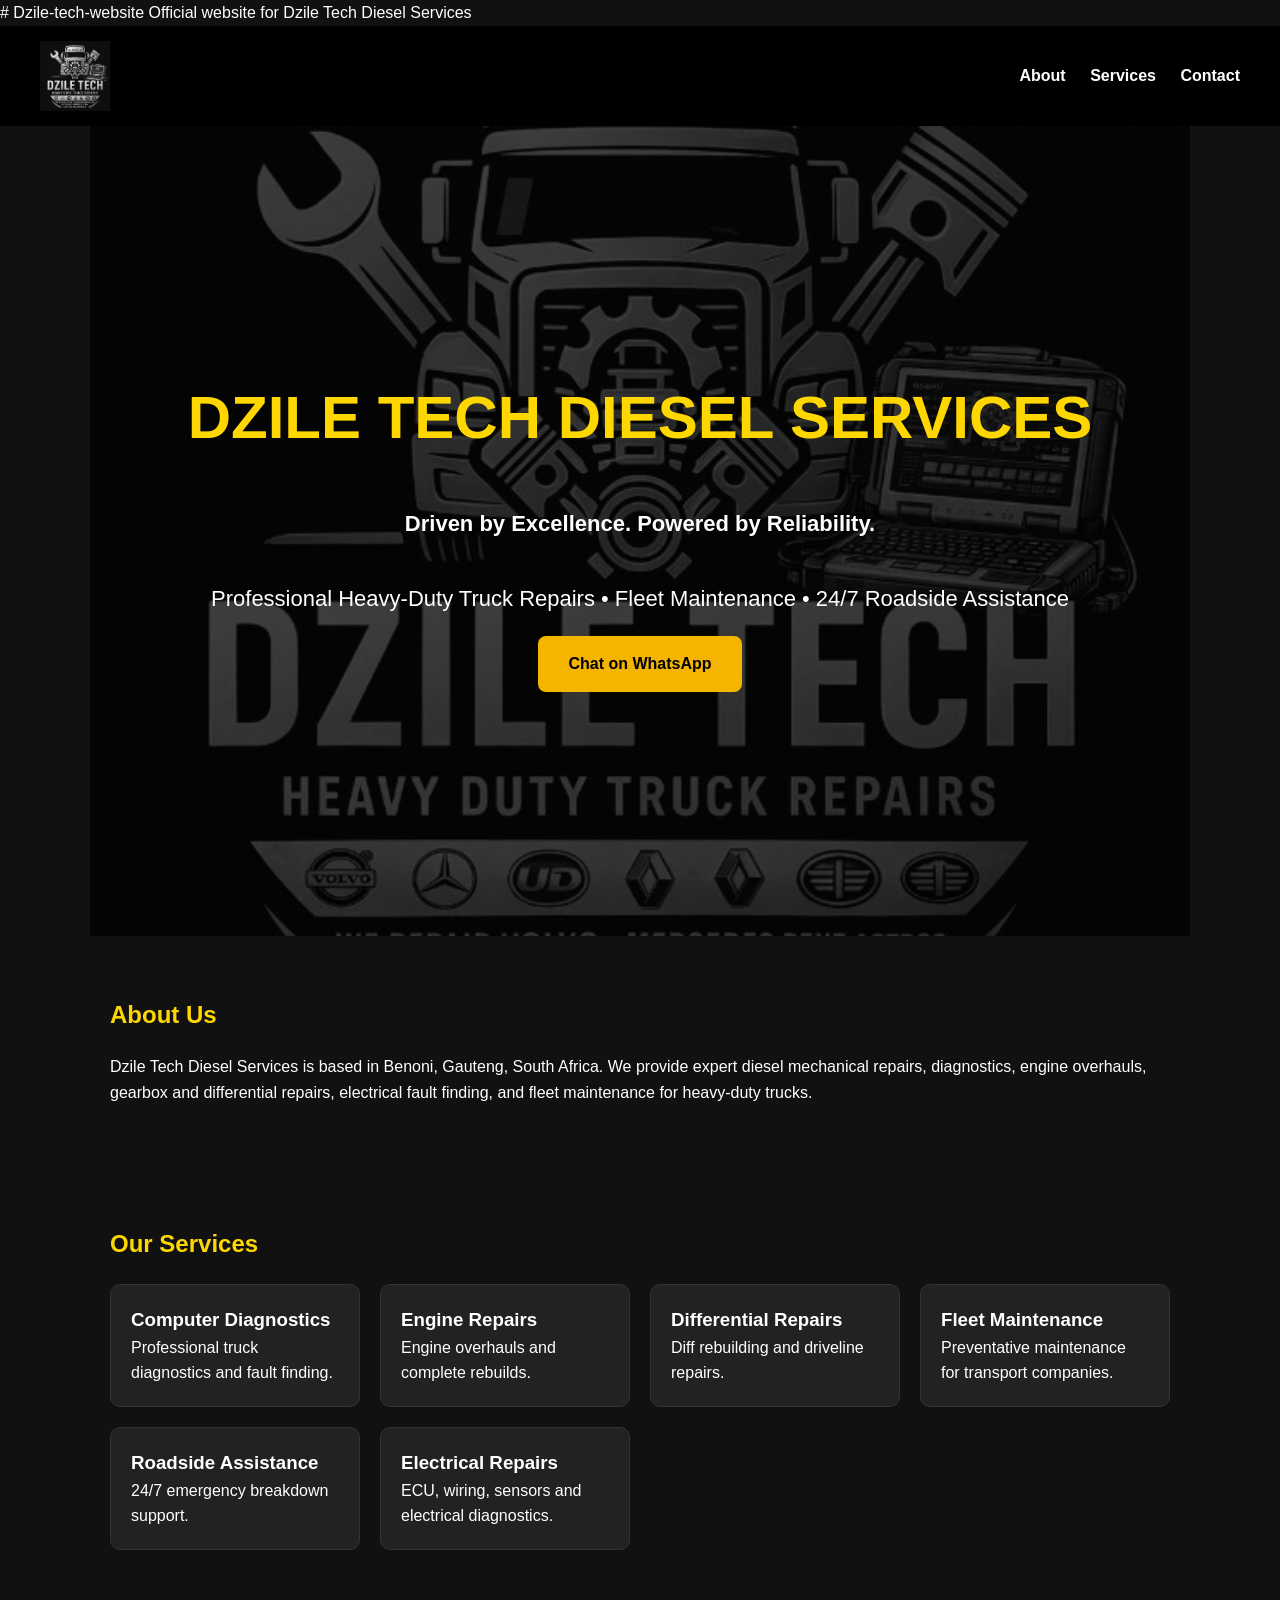
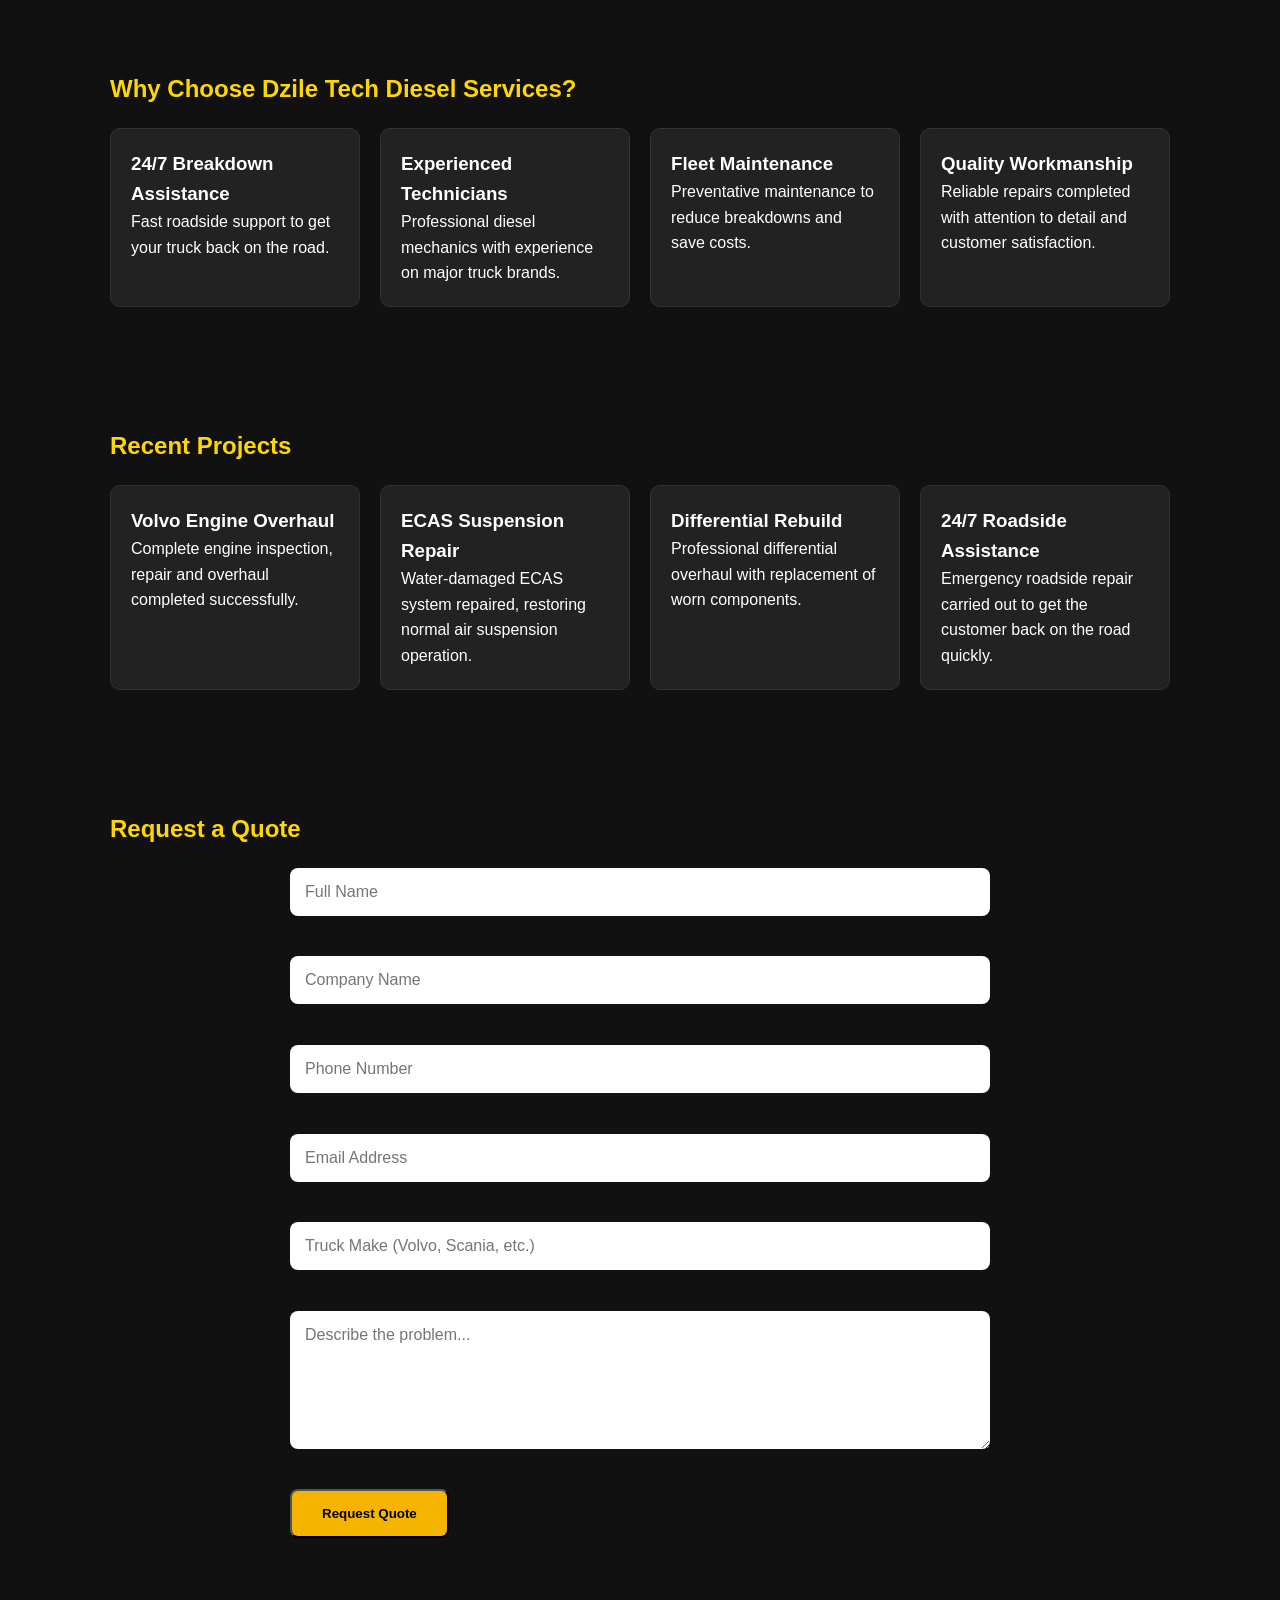
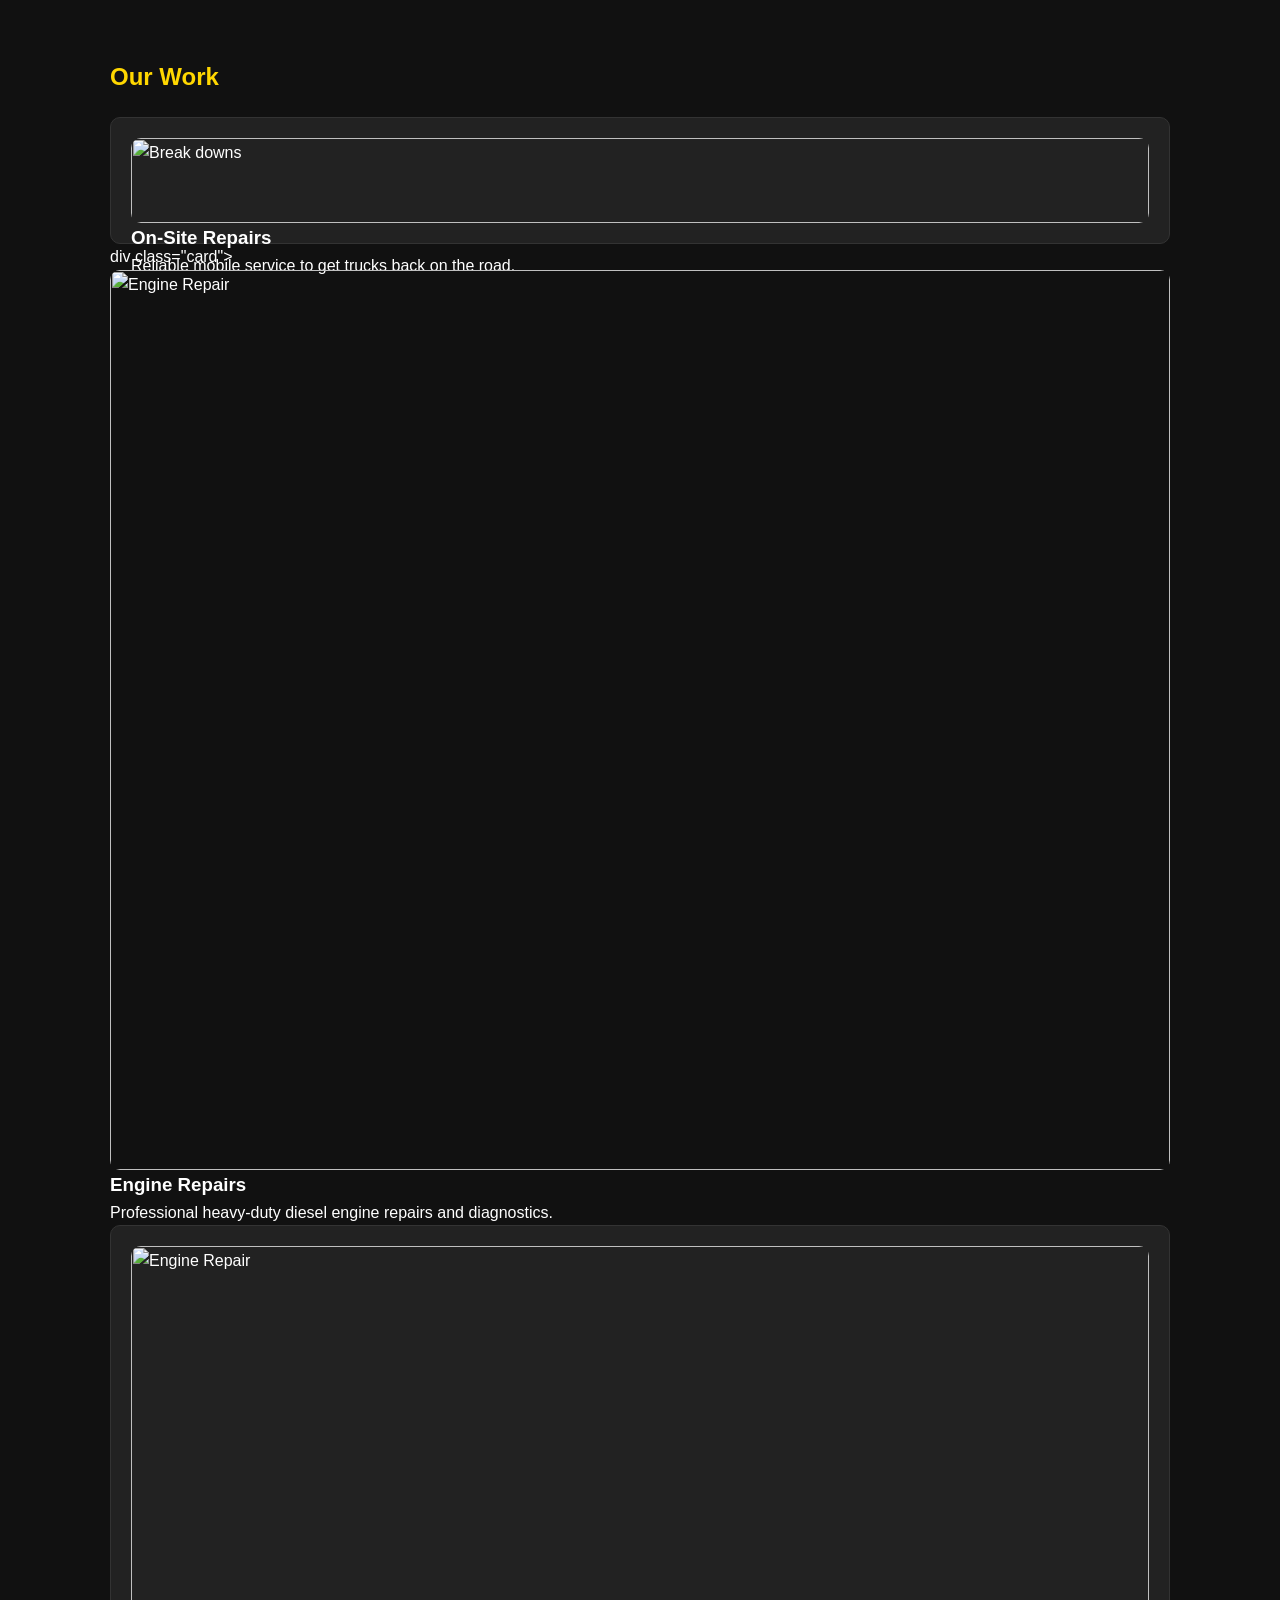
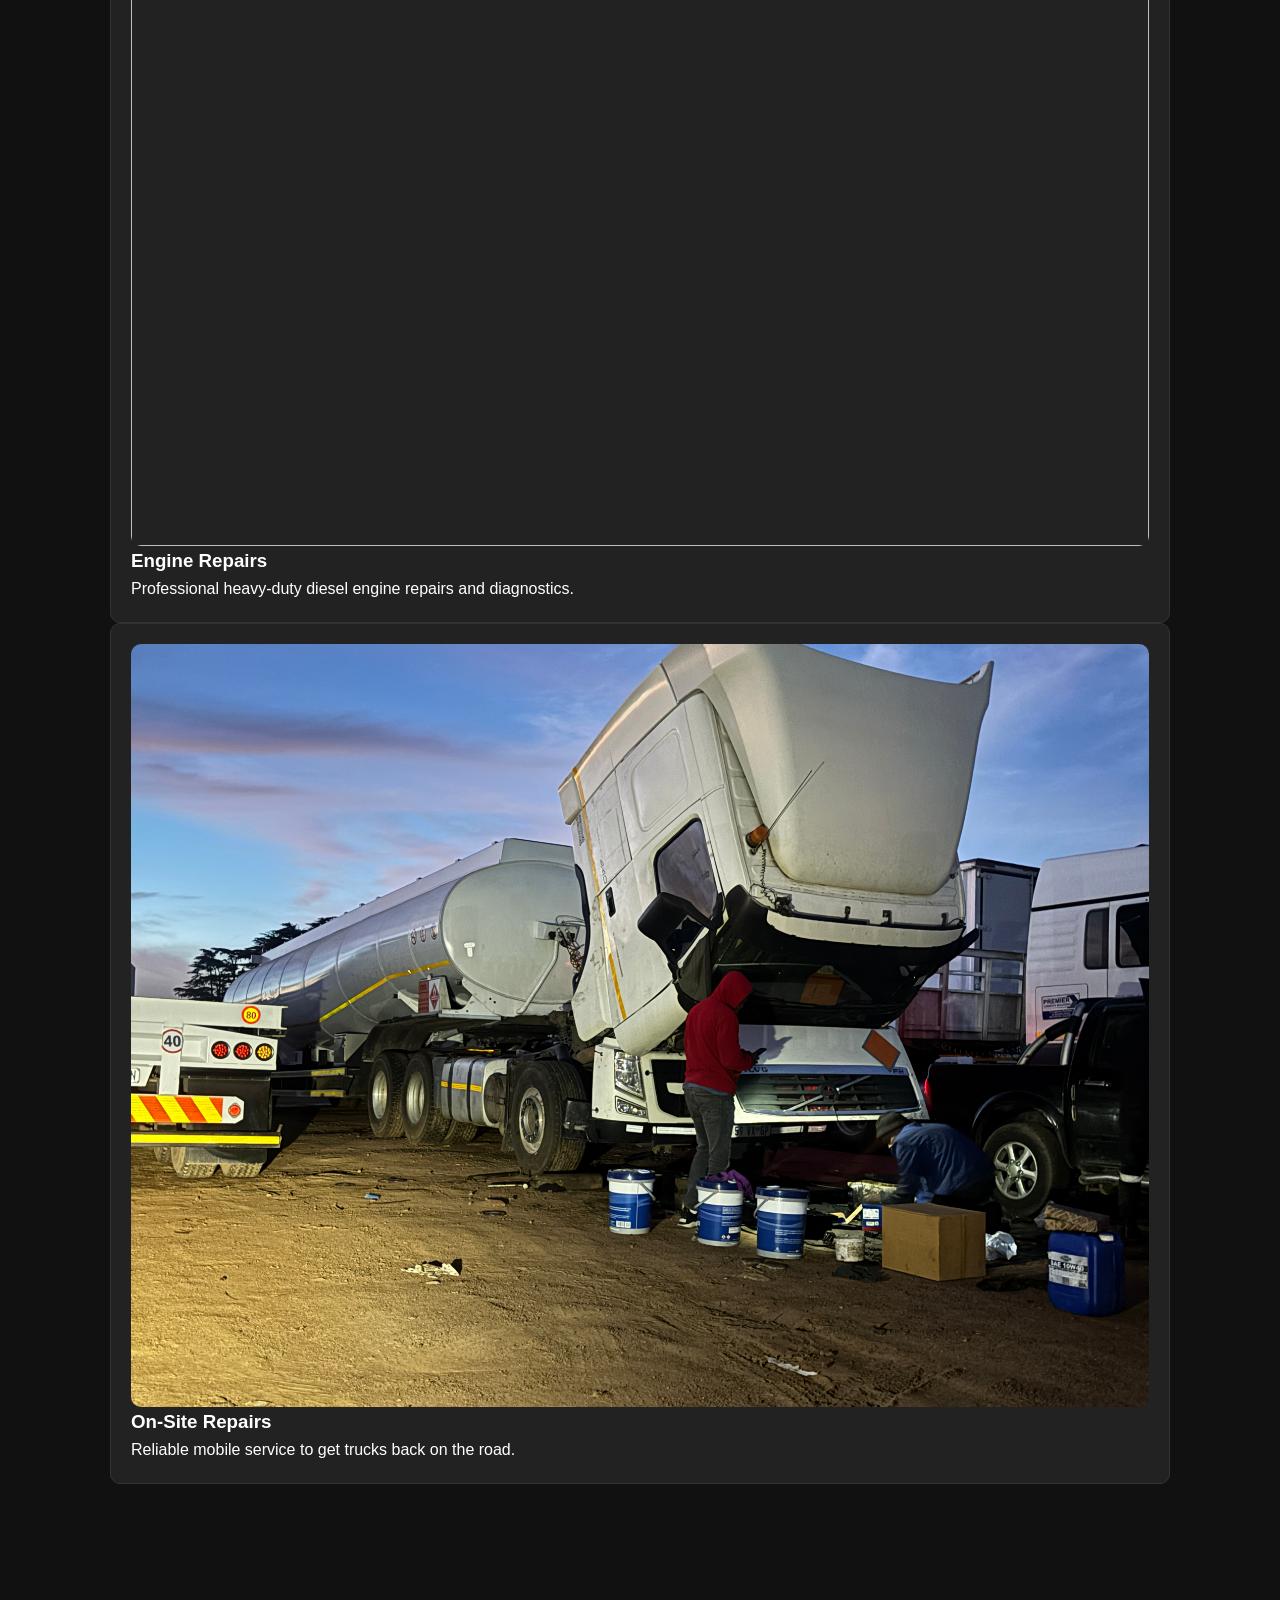
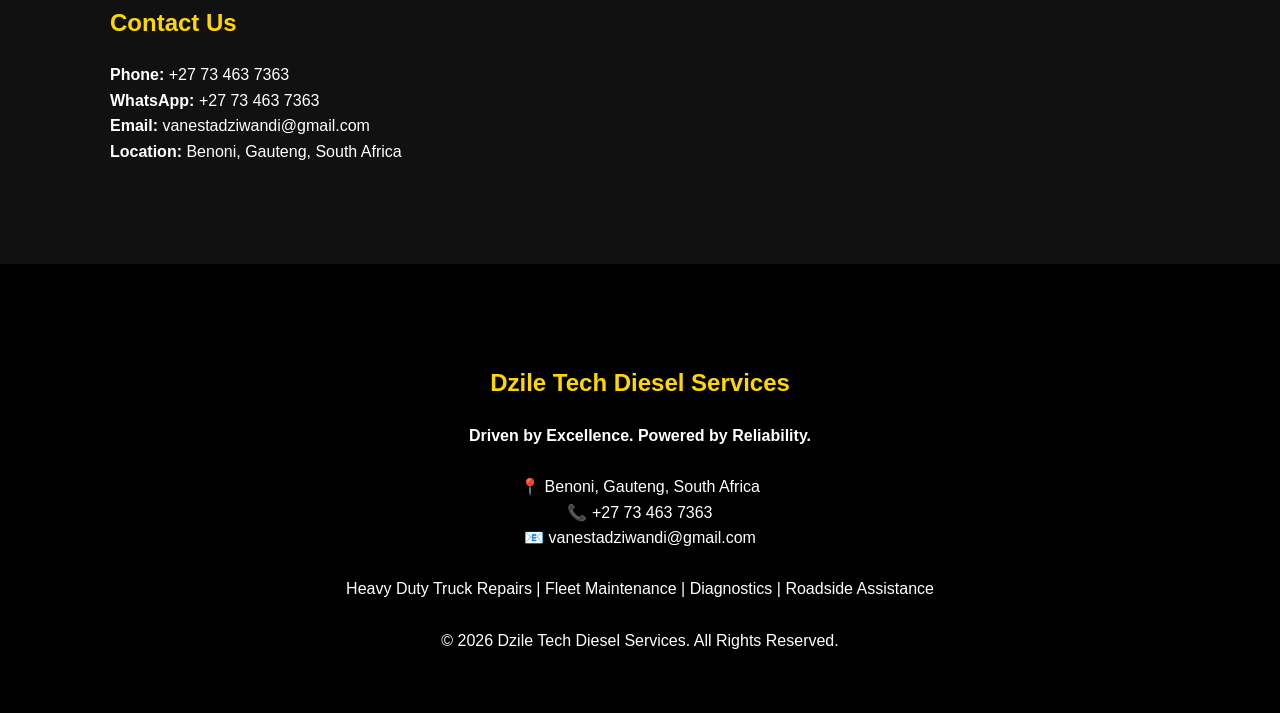
==== index.html @ 7befcd0b "Update index.html" ====
# Dzile-tech-website
Official website for Dzile Tech Diesel Services 
<!DOCTYPE html>
<html lang="en">
<head>
<meta charset="UTF-8">
<meta name="viewport" content="width=device-width, initial-scale=1.0">
<link rel="stylesheet" href="style.css">

<link href="https://fonts.googleapis.com/css2?family=Poppins:wght@300;400;600;700&display=swap" rel="stylesheet">
 <body>

<header>
    <img src="IMG_1593.jpeg" alt="Dzile Tech Logo" class="logo">

    <nav>
        <a href="#about">About</a>
        <a href="#services">Services</a>
        <a href="#contact">Contact</a>
    </nav>
</header>

<section class="hero">
    <h1>DZILE TECH DIESEL SERVICES</h1>

    <p><strong>Driven by Excellence. Powered by Reliability.</strong></p>

    <p>Professional Heavy-Duty Truck Repairs • Fleet Maintenance • 24/7 Roadside Assistance</p>

    <a class="btn" href="https://wa.me/27734637363">
        Chat on WhatsApp
    </a>
</section>

<section id="about">
    <h2>About Us</h2>

    <p>
        Dzile Tech Diesel Services is based in Benoni, Gauteng, South Africa.
        We provide expert diesel mechanical repairs, diagnostics, engine overhauls,
        gearbox and differential repairs, electrical fault finding, and fleet
        maintenance for heavy-duty trucks.
    </p>
</section>

<section id="services">
    <h2>Our Services</h2>

    <div class="services">

        <div class="card">
            <h3>Computer Diagnostics</h3>
            <p>Professional truck diagnostics and fault finding.</p>
        </div>

        <div class="card">
            <h3>Engine Repairs</h3>
            <p>Engine overhauls and complete rebuilds.</p>
        </div>

        <div class="card">
            <h3>Differential Repairs</h3>
            <p>Diff rebuilding and driveline repairs.</p>
        </div>

        <div class="card">
            <h3>Fleet Maintenance</h3>
            <p>Preventative maintenance for transport companies.</p>
        </div>

        <div class="card">
            <h3>Roadside Assistance</h3>
            <p>24/7 emergency breakdown support.</p>
        </div>

        <div class="card">
            <h3>Electrical Repairs</h3>
            <p>ECU, wiring, sensors and electrical diagnostics.</p>
        </div>

    </div>
</section>

<section id="why-us">

<h2>Why Choose Dzile Tech Diesel Services?</h2>

<div class="services">

<div class="card">
<h3>24/7 Breakdown Assistance</h3>
<p>Fast roadside support to get your truck back on the road.</p>
</div>

<div class="card">
<h3>Experienced Technicians</h3>
<p>Professional diesel mechanics with experience on major truck brands.</p>
</div>

<div class="card">
<h3>Fleet Maintenance</h3>
<p>Preventative maintenance to reduce breakdowns and save costs.</p>
</div>

<div class="card">
<h3>Quality Workmanship</h3>
<p>Reliable repairs completed with attention to detail and customer satisfaction.</p>
</div>
</section><section id="projects">

<h2>Recent Projects</h2>

<div class="services">

<div class="card">
<h3>Volvo Engine Overhaul</h3>
<p>Complete engine inspection, repair and overhaul completed successfully.</p>
</div>

<div class="card">
<h3>ECAS Suspension Repair</h3>
<p>Water-damaged ECAS system repaired, restoring normal air suspension operation.</p>
</div>

<div class="card">
<h3>Differential Rebuild</h3>
<p>Professional differential overhaul with replacement of worn components.</p>
</div>

<div class="card">
<h3>24/7 Roadside Assistance</h3>
<p>Emergency roadside repair carried out to get the customer back on the road quickly.</p>
</div>

</div>

</section><section id="quote">

<h2>Request a Quote</h2>

<form>

<input type="text" placeholder="Full Name" required><br><br>

<input type="text" placeholder="Company Name"><br><br>

<input type="tel" placeholder="Phone Number" required><br><br>

<input type="email" placeholder="Email Address"><br><br>

<input type="text" placeholder="Truck Make (Volvo, Scania, etc.)"><br><br>

<textarea placeholder="Describe the problem..." rows="6"></textarea><br><br>

<button class="btn">Request Quote</button>

</form>

</section><section id="gallery">

<h2>Our Work</h2>

<div class="services">

<title>Browser title</title>

<div class="card">
<img src="IMG_5386.jpeg" alt="Break downs" style="width:100%; border-radius:10px;">
<h3>On-Site Repairs</h3>
<p>Reliable mobile service to get trucks back on the road.</p>
</div>
<title>Browser title</title>
</div>
div class="card">
<img src="IMG_3848.jpeg" alt="Engine Repair" style="width:100%; border-radius:10px;">
<h3>Engine Repairs</h3>
<p>Professional heavy-duty diesel engine repairs and diagnostics.</p>
</div>

<div class="card">
<img src="IMG_3845.jpeg" alt="Engine Repair" style="width:100%; border-radius:10px;">
<h3>Engine Repairs</h3>
<p>Professional heavy-duty diesel engine repairs and diagnostics.</p>
</div>

<div class="card">
<img src="IMG_4958.jpeg" alt="Truck Service" style="width:100%; border-radius:10px;">
<h3>On-Site Repairs</h3>
<p>Reliable mobile service to get trucks back on the road.</p>
</div>

</div>

</section>
</section>
<section id="contact"> 
    <h2>Contact Us</h2>

    <p><strong>Phone:</strong> +27 73 463 7363</p>
    <p><strong>WhatsApp:</strong> +27 73 463 7363</p>
    <p><strong>Email:</strong> vanestadziwandi@gmail.com</p>
    <p><strong>Location:</strong> Benoni, Gauteng, South Africa</p>
</section>

<footer>
    <footer>

<h2>Dzile Tech Diesel Services</h2>

<p><strong>Driven by Excellence. Powered by Reliability.</strong></p>

<br>

<p>📍 Benoni, Gauteng, South Africa</p>

<p>📞 +27 73 463 7363</p>

<p>📧 vanestadziwandi@gmail.com</p>

<br>

<p>Heavy Duty Truck Repairs | Fleet Maintenance | Diagnostics | Roadside Assistance</p>

<br>

<p>&copy; 2026 Dzile Tech Diesel Services. All Rights Reserved.</p>

</footer>
</footer>
---- style.css ----
*{
    margin:0;
    padding:0;
    box-sizing:border-box;
    font-family:Arial, sans-serif;
}

body{
    background:#111;
    color:#fff;
    line-height:1.6;
}

header{
    background:#000;
    padding:15px 40px;
    display:flex;
    justify-content:space-between;
    align-items:center;
    position:sticky;
    top:0;
}

.logo{
    height:70px;
}

nav a{
    color:#fff;
    text-decoration:none;
    margin-left:20px;
    font-weight:bold;
}

.hero{
    background:
        linear-gradient(rgba(0,0,0,.75), rgba(0,0,0,.75)),
        url(IMG_1593.jpeg);
    background-size:cover;
    background-position:center;
    min-height:90vh;

    display:flex;
    flex-direction:column;
    justify-content:center;
    align-items:center;
    text-align:center;

    padding:40px;
}

.hero h1{
    font-size:60px;
    color:#FFD700;
    margin-bottom:20px;
}

.hero p{
    font-size:22px;
    margin:20px 0;
}

.btn{
    display:inline-block;
    background:#f4b400;
    color:#000;
    padding:15px 30px;
    border-radius:8px;
    text-decoration:none;
    font-weight:bold;
}

section{
    padding:60px 20px;
    max-width:1100px;
    margin:auto;
}

.services{
    display:grid;
    grid-template-columns:repeat(auto-fit,minmax(250px,1fr));
    gap:20px;
}

.card{
    background:#222;
    padding:20px;
    border-radius:10px;
}

footer{
    background:#000;
    text-align:center;
    padding:30px;
    margin-top:40px;
}
form{
max-width:700px;
margin:auto;
}

input, textarea{
width:100%;
padding:15px;
margin-bottom:15px;
border-radius:8px;
border:none;
font-size:16px;
}

textarea{
resize:vertical;
}
h2{
    color:#FFD700;
    margin-bottom:20px;
}

.card{
    transition:0.3s;
    border:1px solid #333;
}

.card:hover{
    transform:translateY(-8px);
    border-color:#FFD700;
    box-shadow:0 0 20px rgba(255,215,0,.3);
}

.btn:hover{
    background:#FFD700;
    transform:scale(1.05);
}

html{
    scroll-behavior:smooth;
}
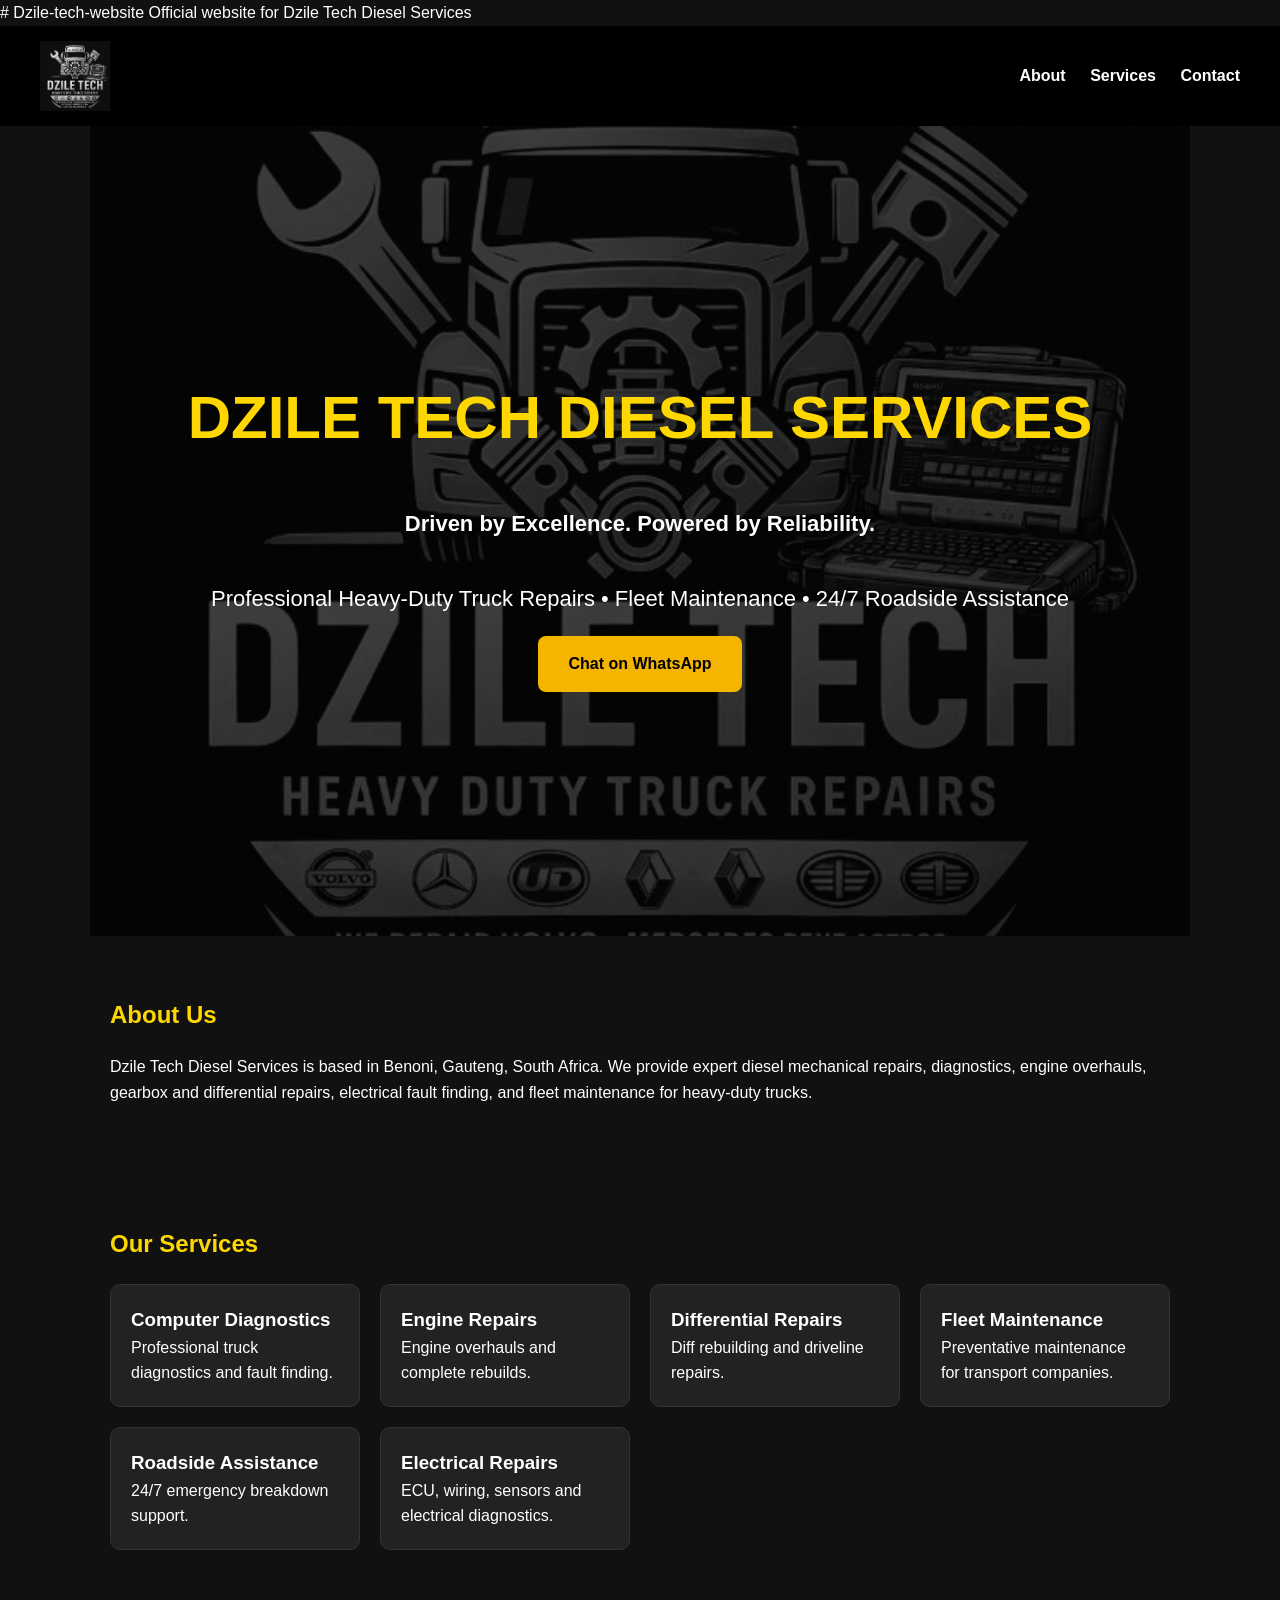
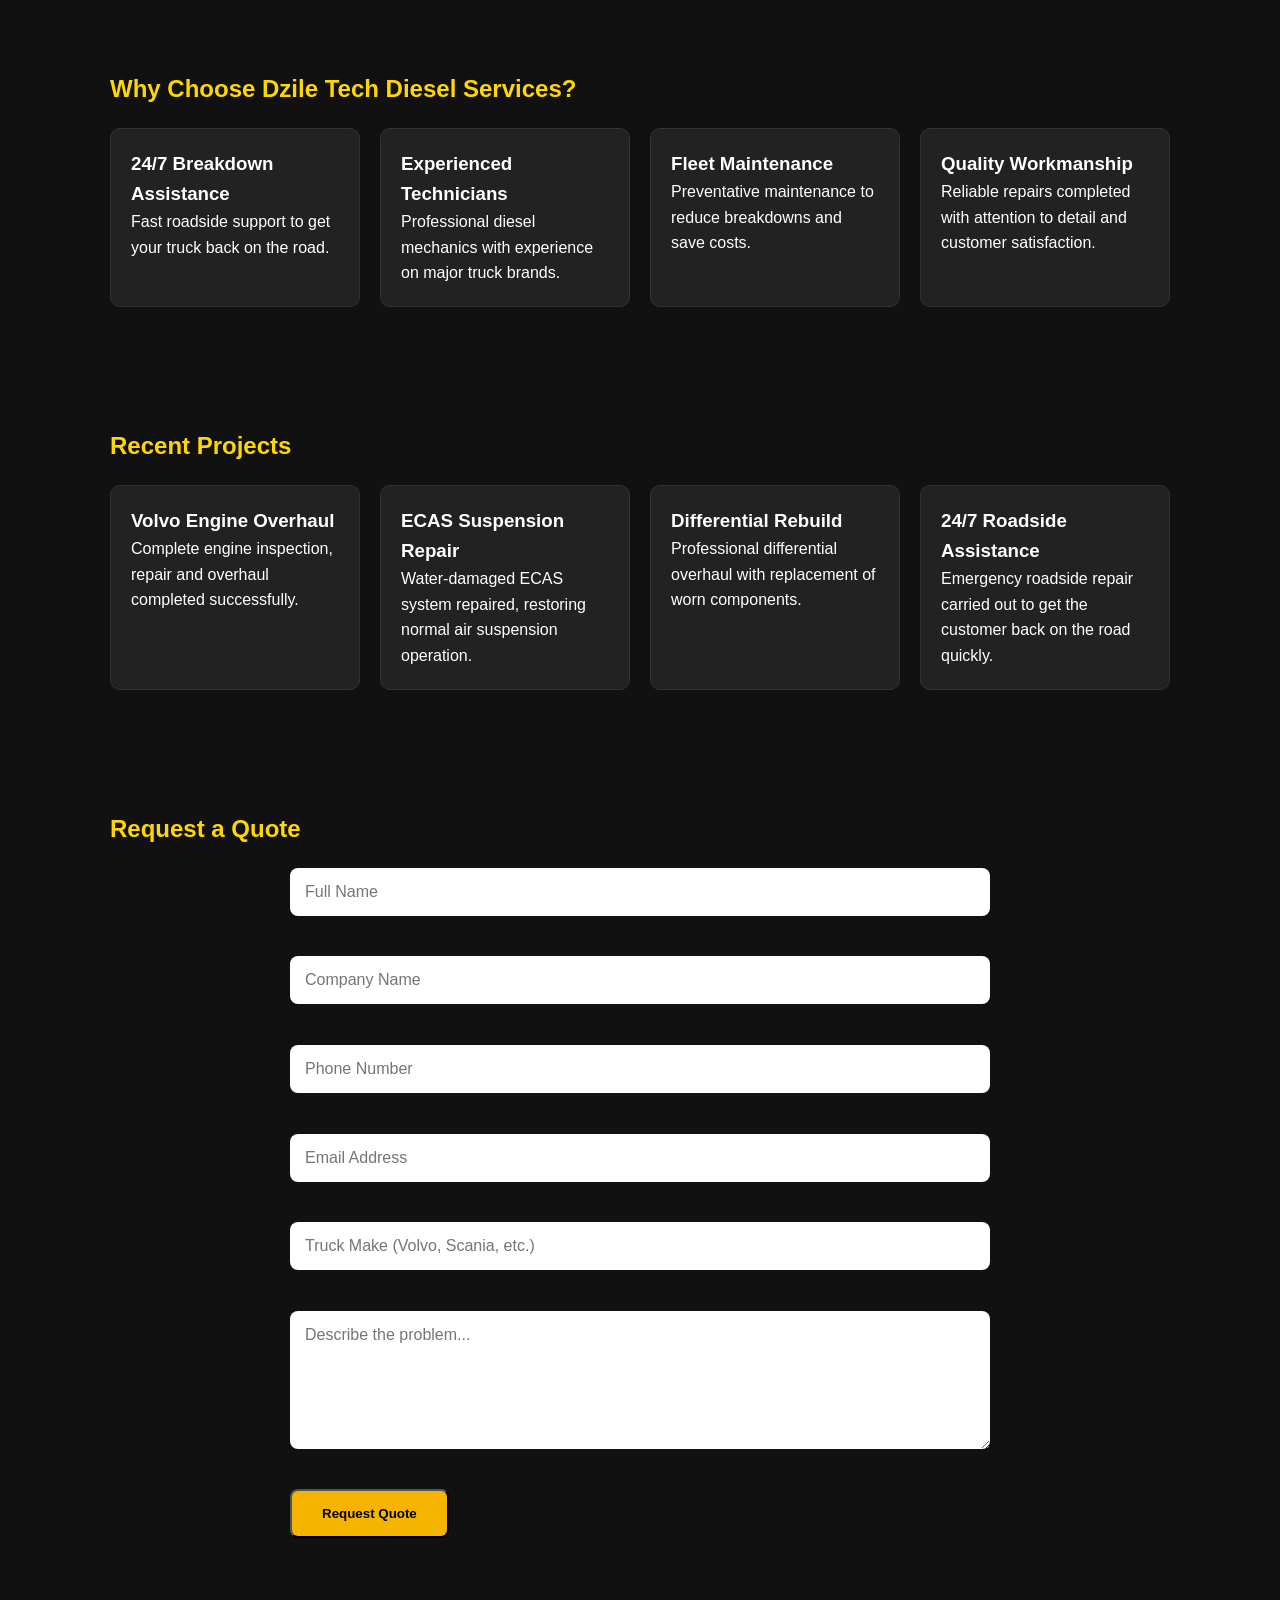
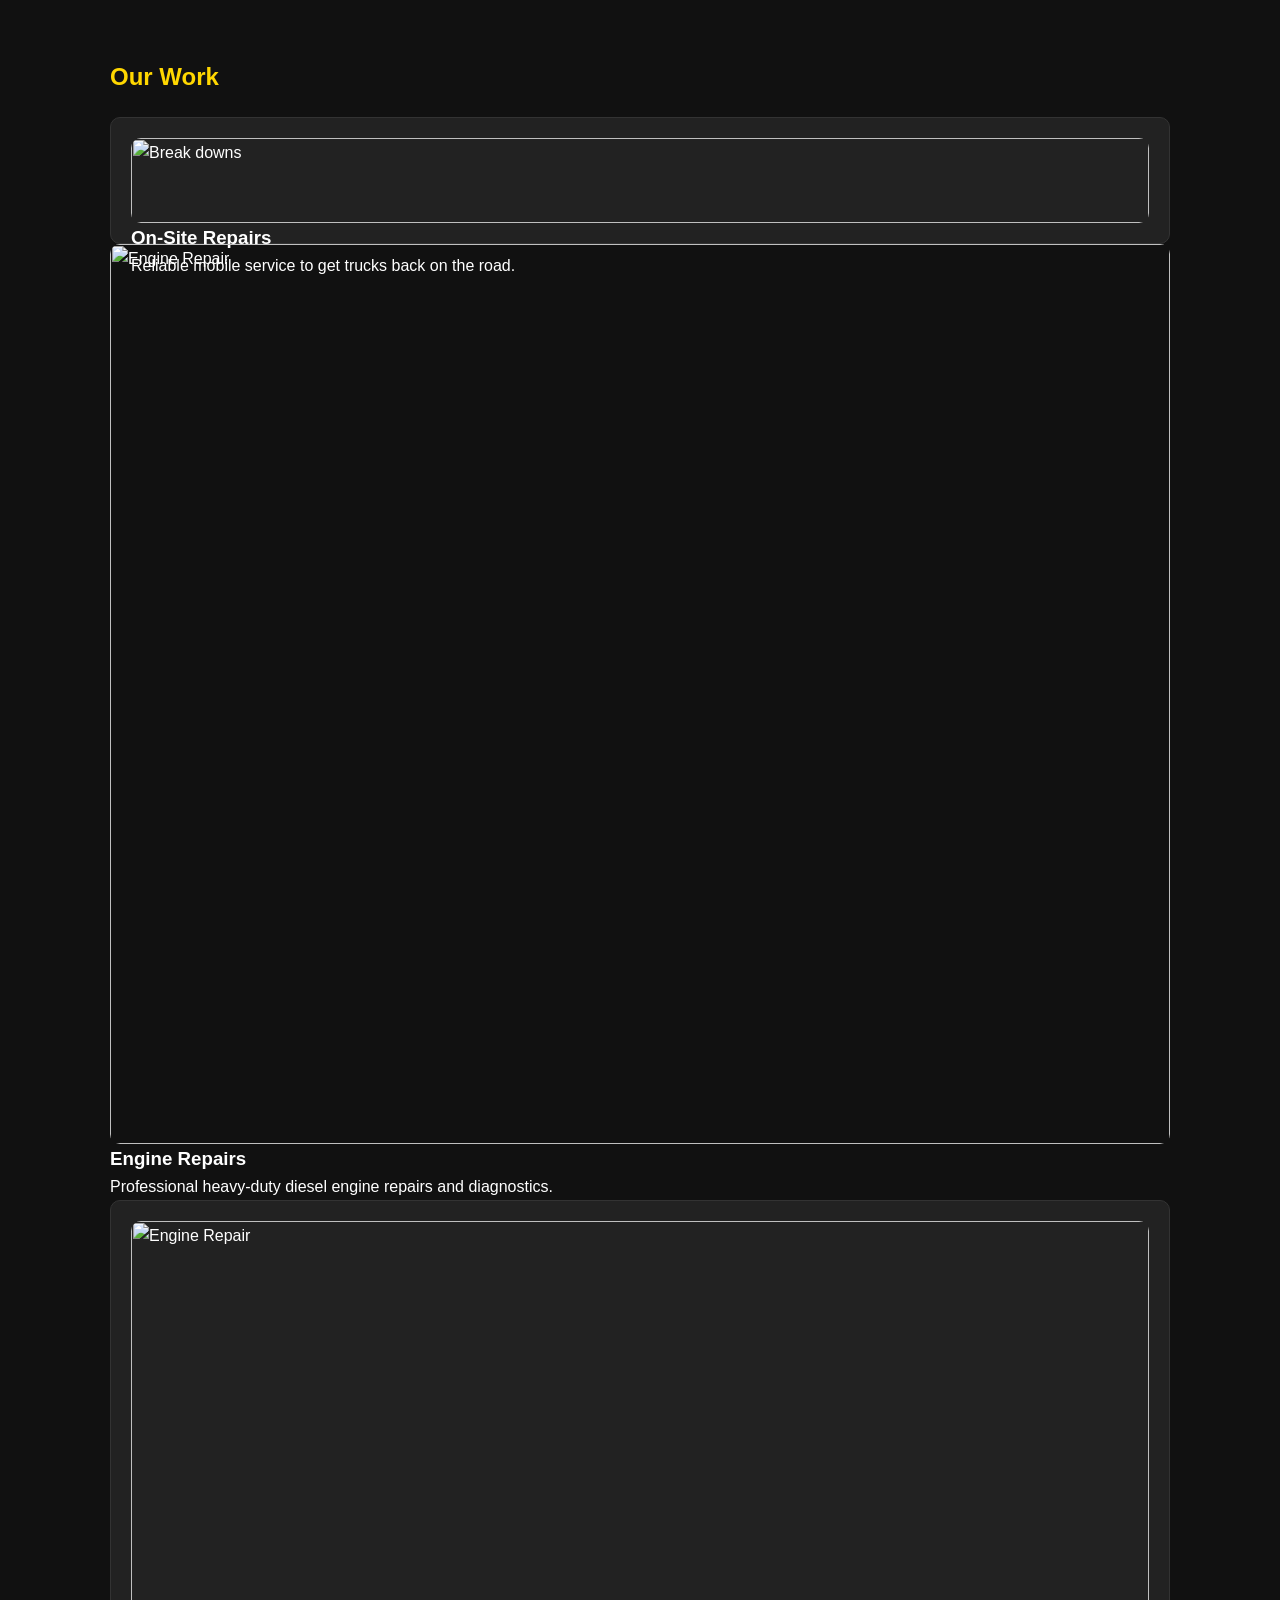
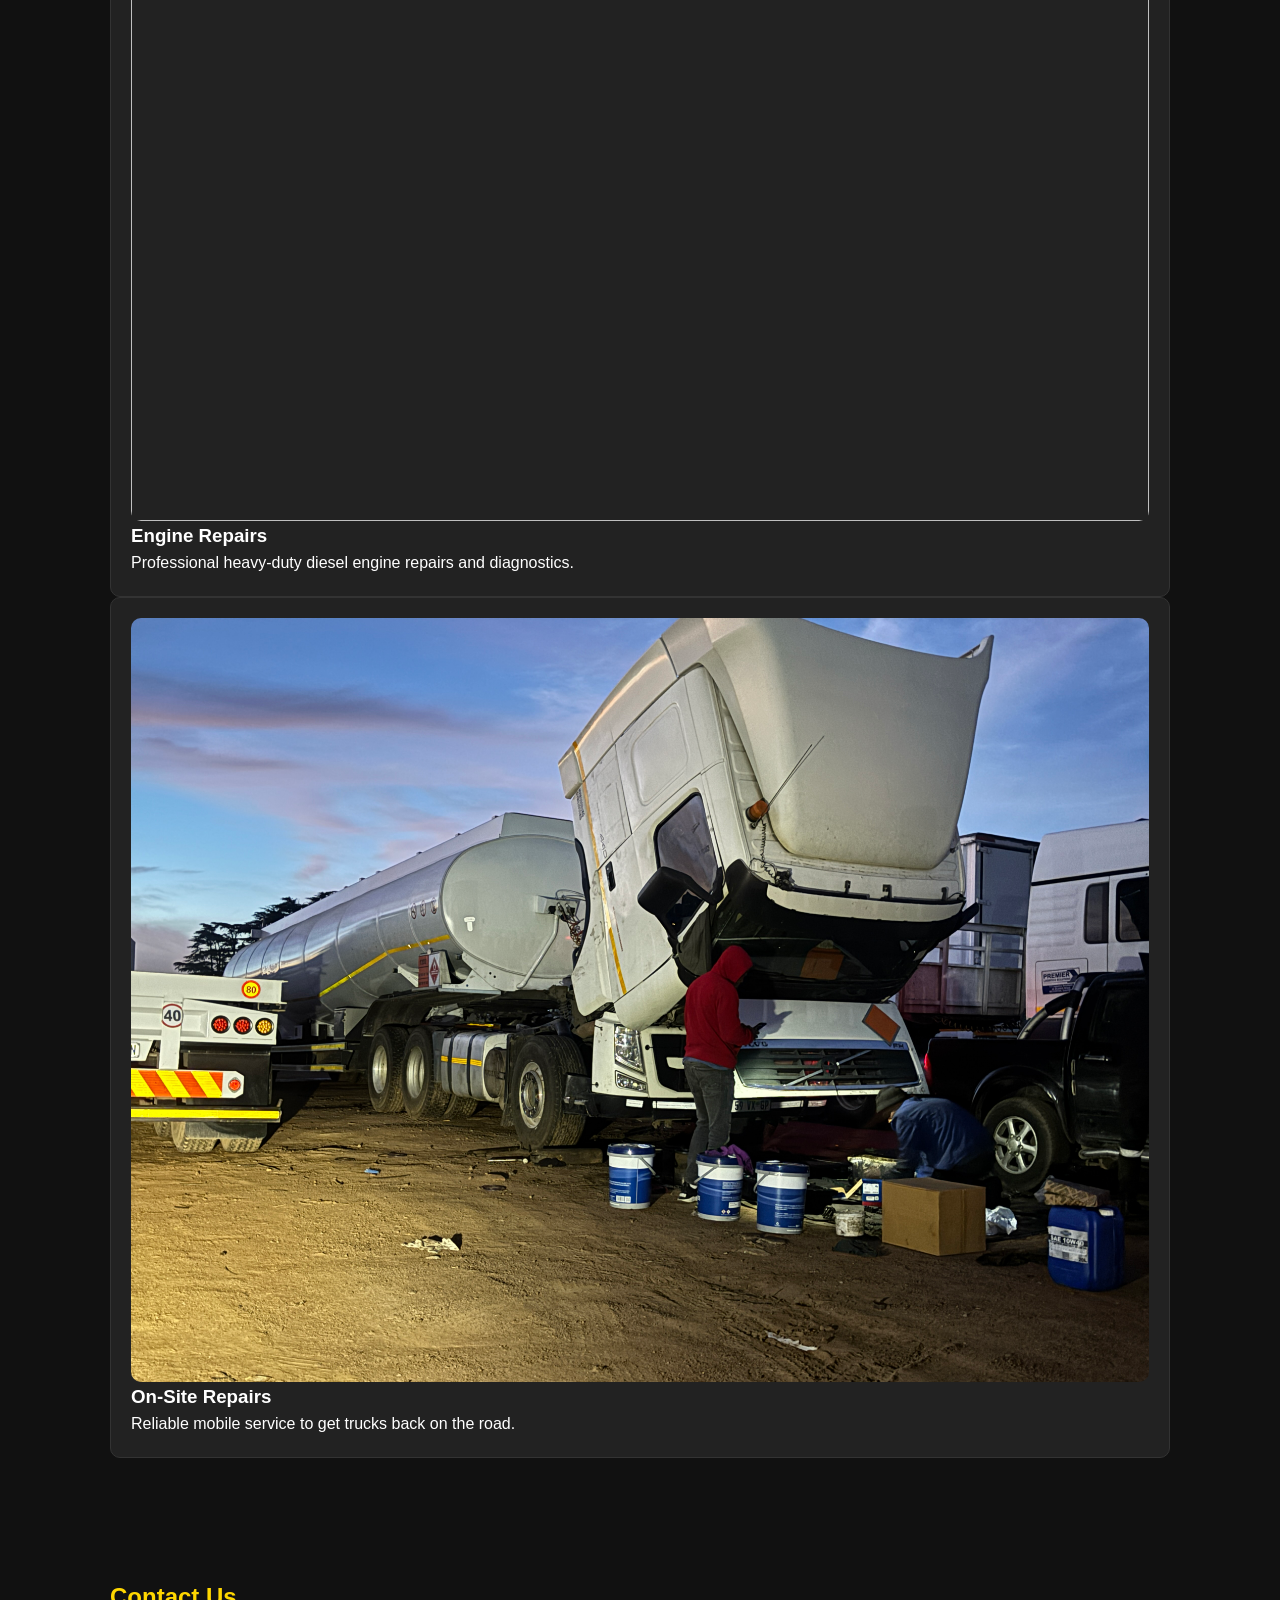
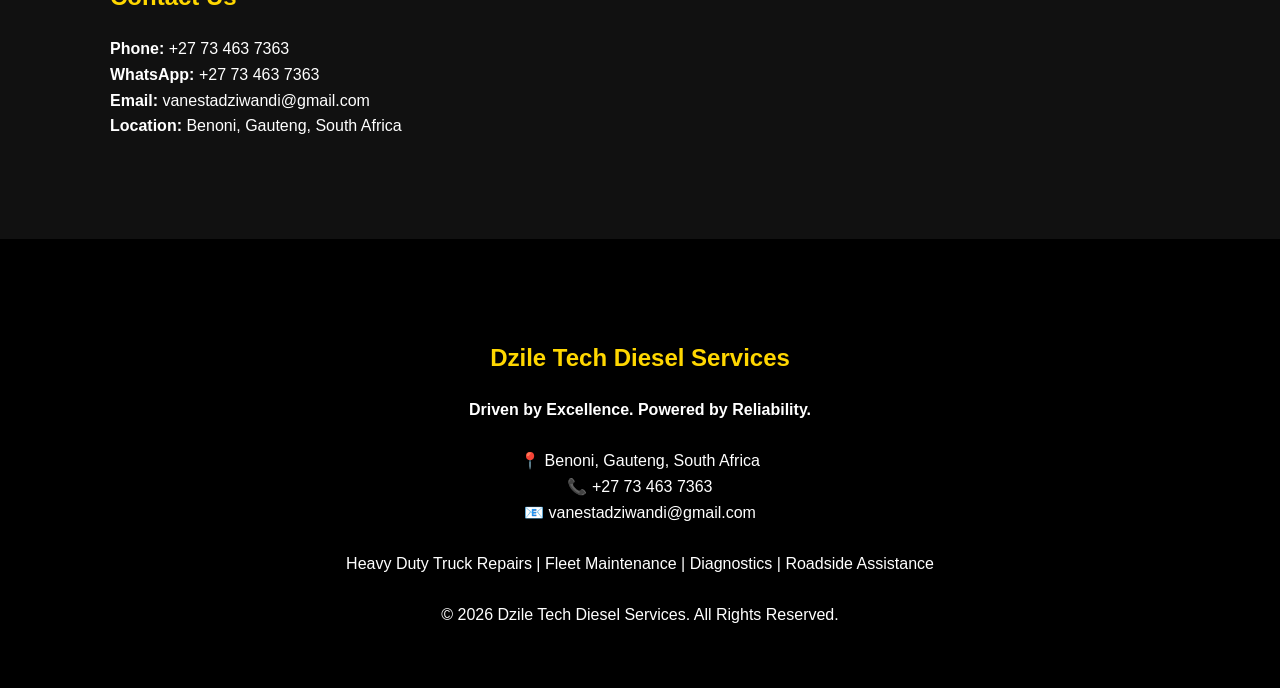
==== commit 951b612c: "Update index.html" ====
--- a/index.html
+++ b/index.html
@@ -171,7 +171,6 @@
 </div>
 <title>Browser title</title>
 </div>
-div class="card">
 <img src="IMG_3848.jpeg" alt="Engine Repair" style="width:100%; border-radius:10px;">
 <h3>Engine Repairs</h3>
 <p>Professional heavy-duty diesel engine repairs and diagnostics.</p>
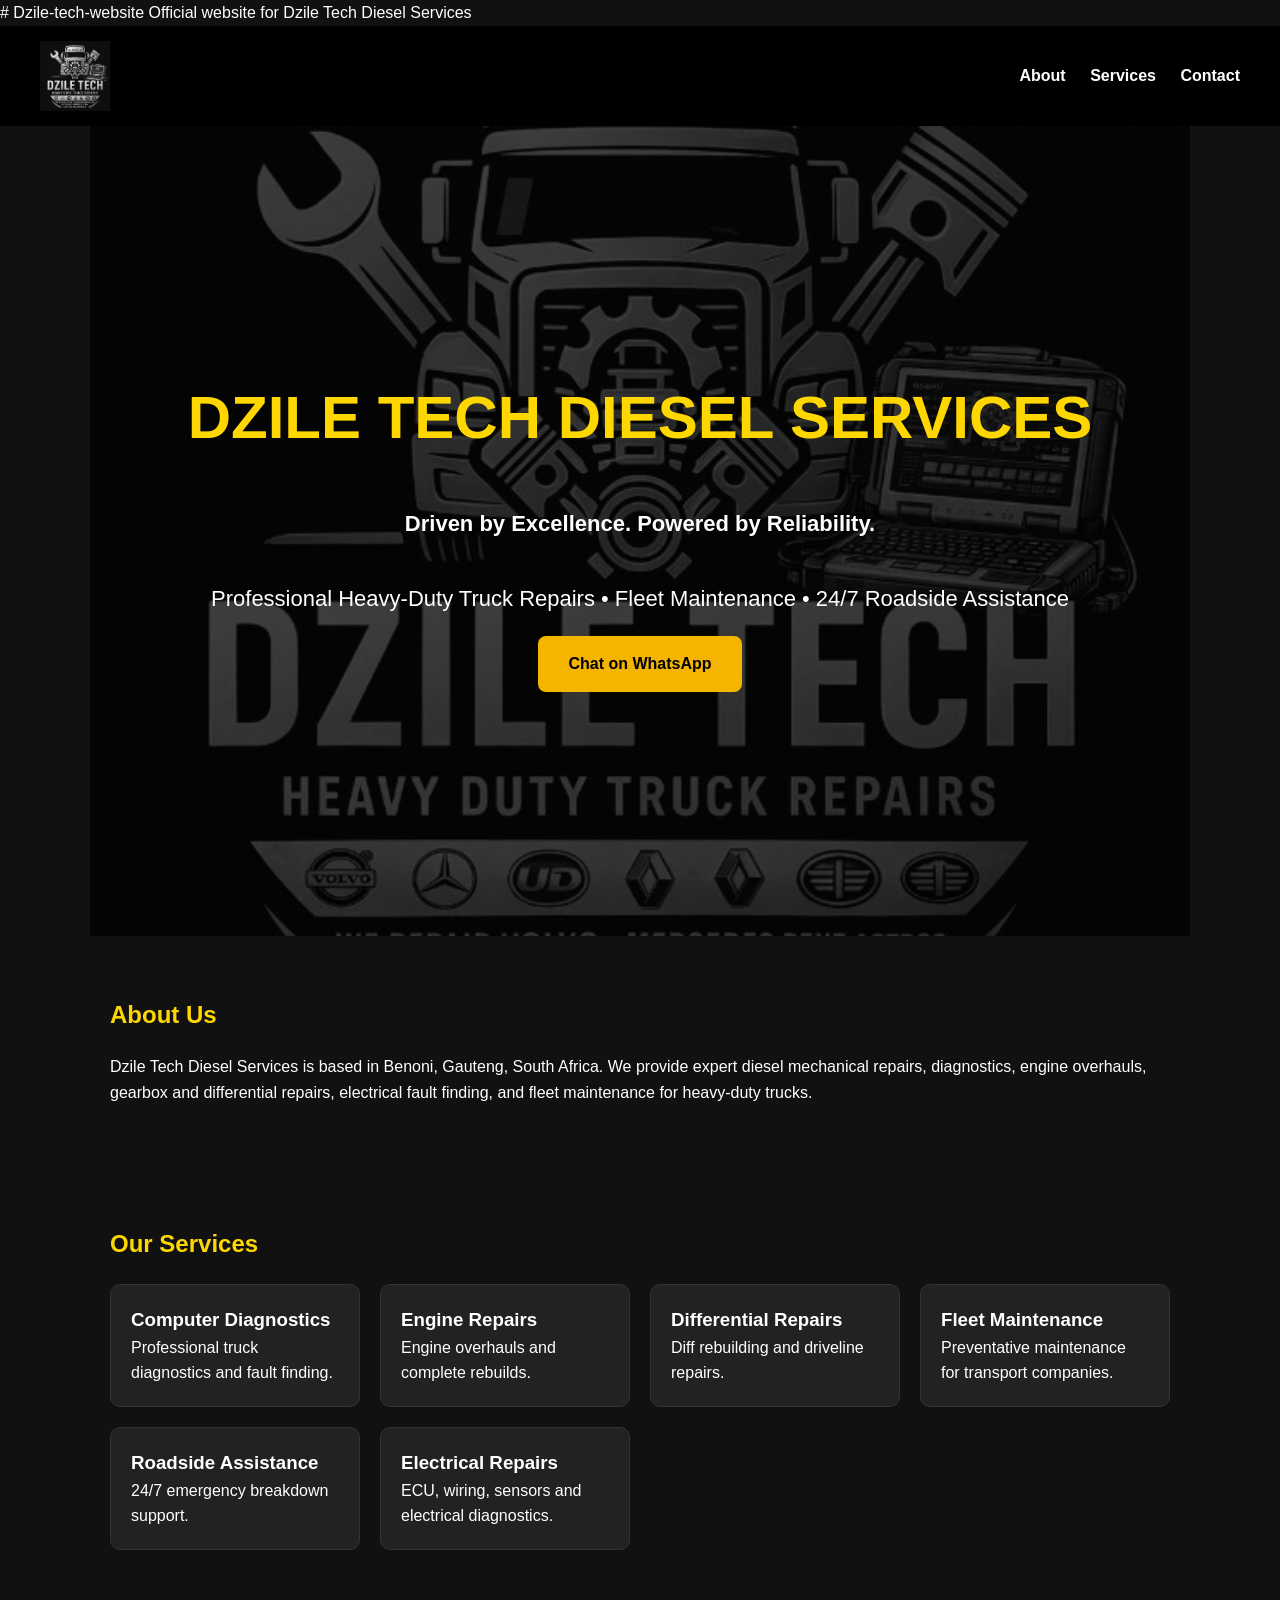
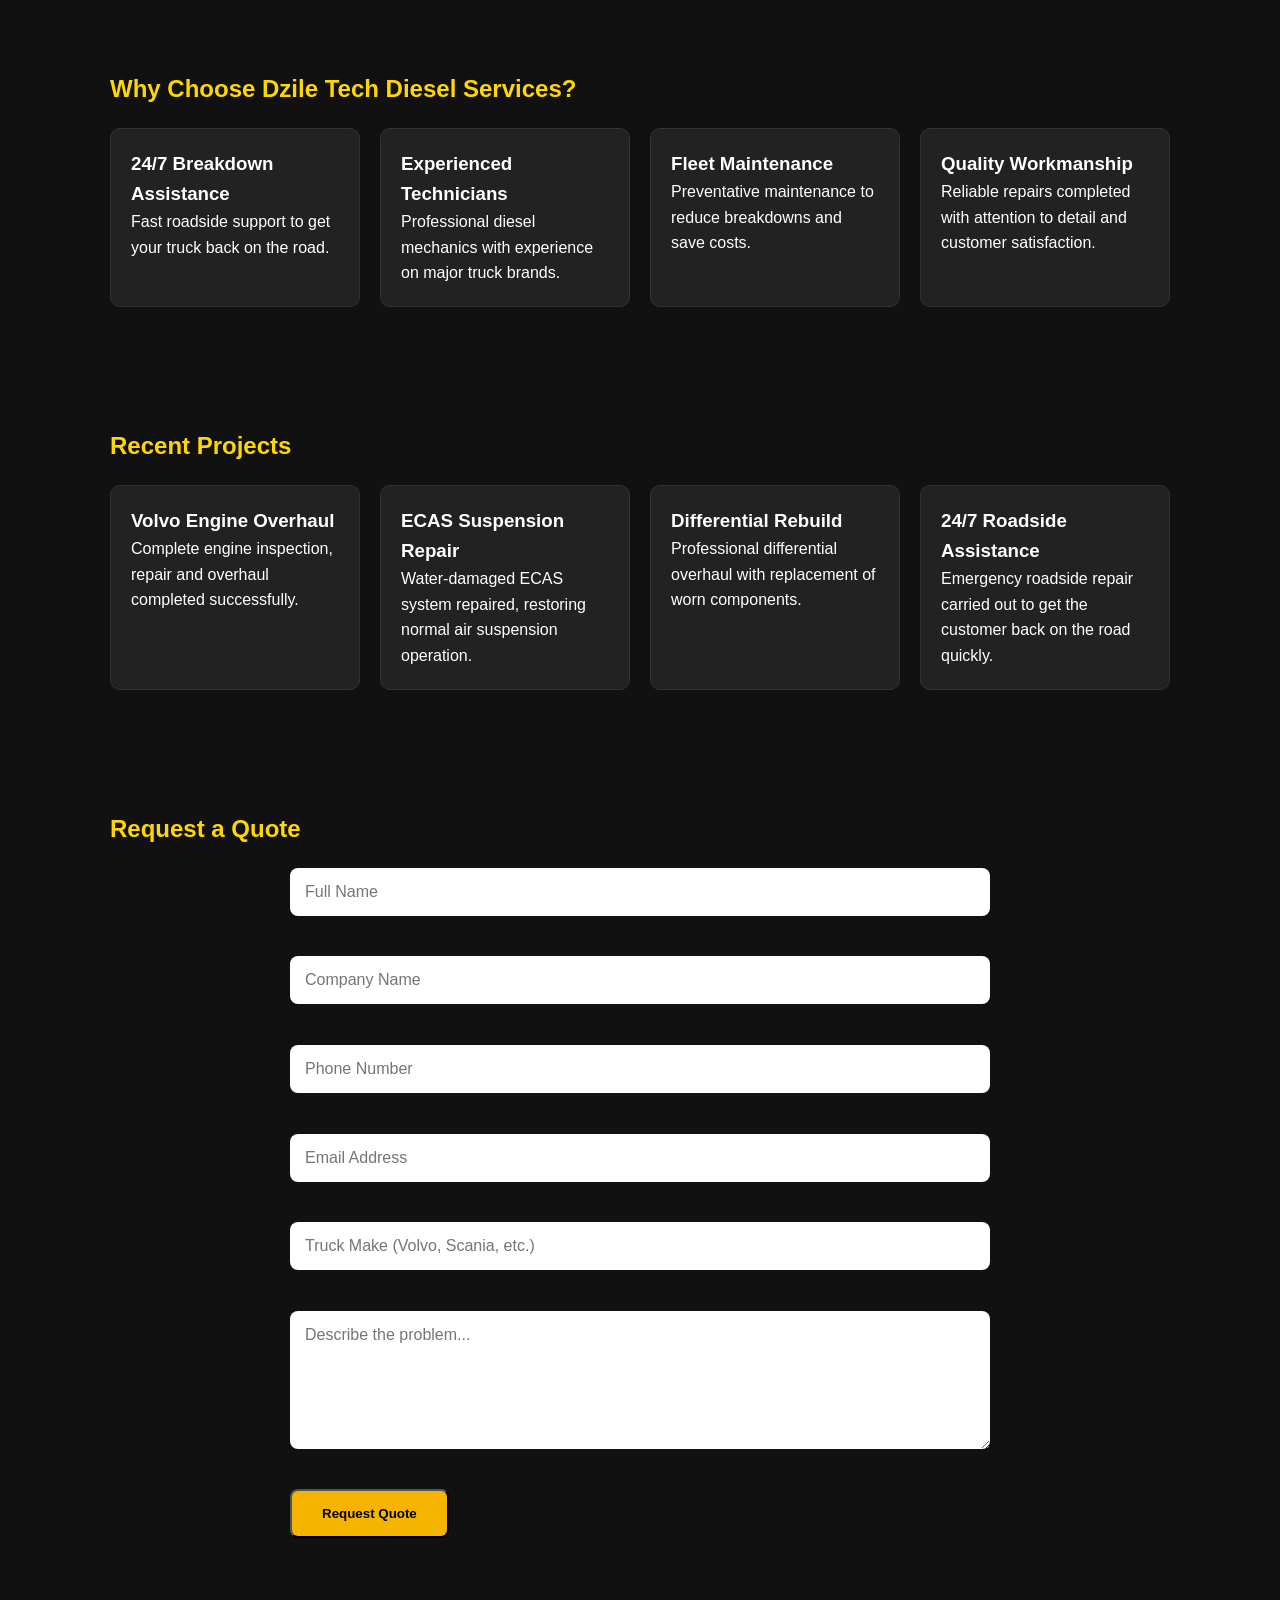
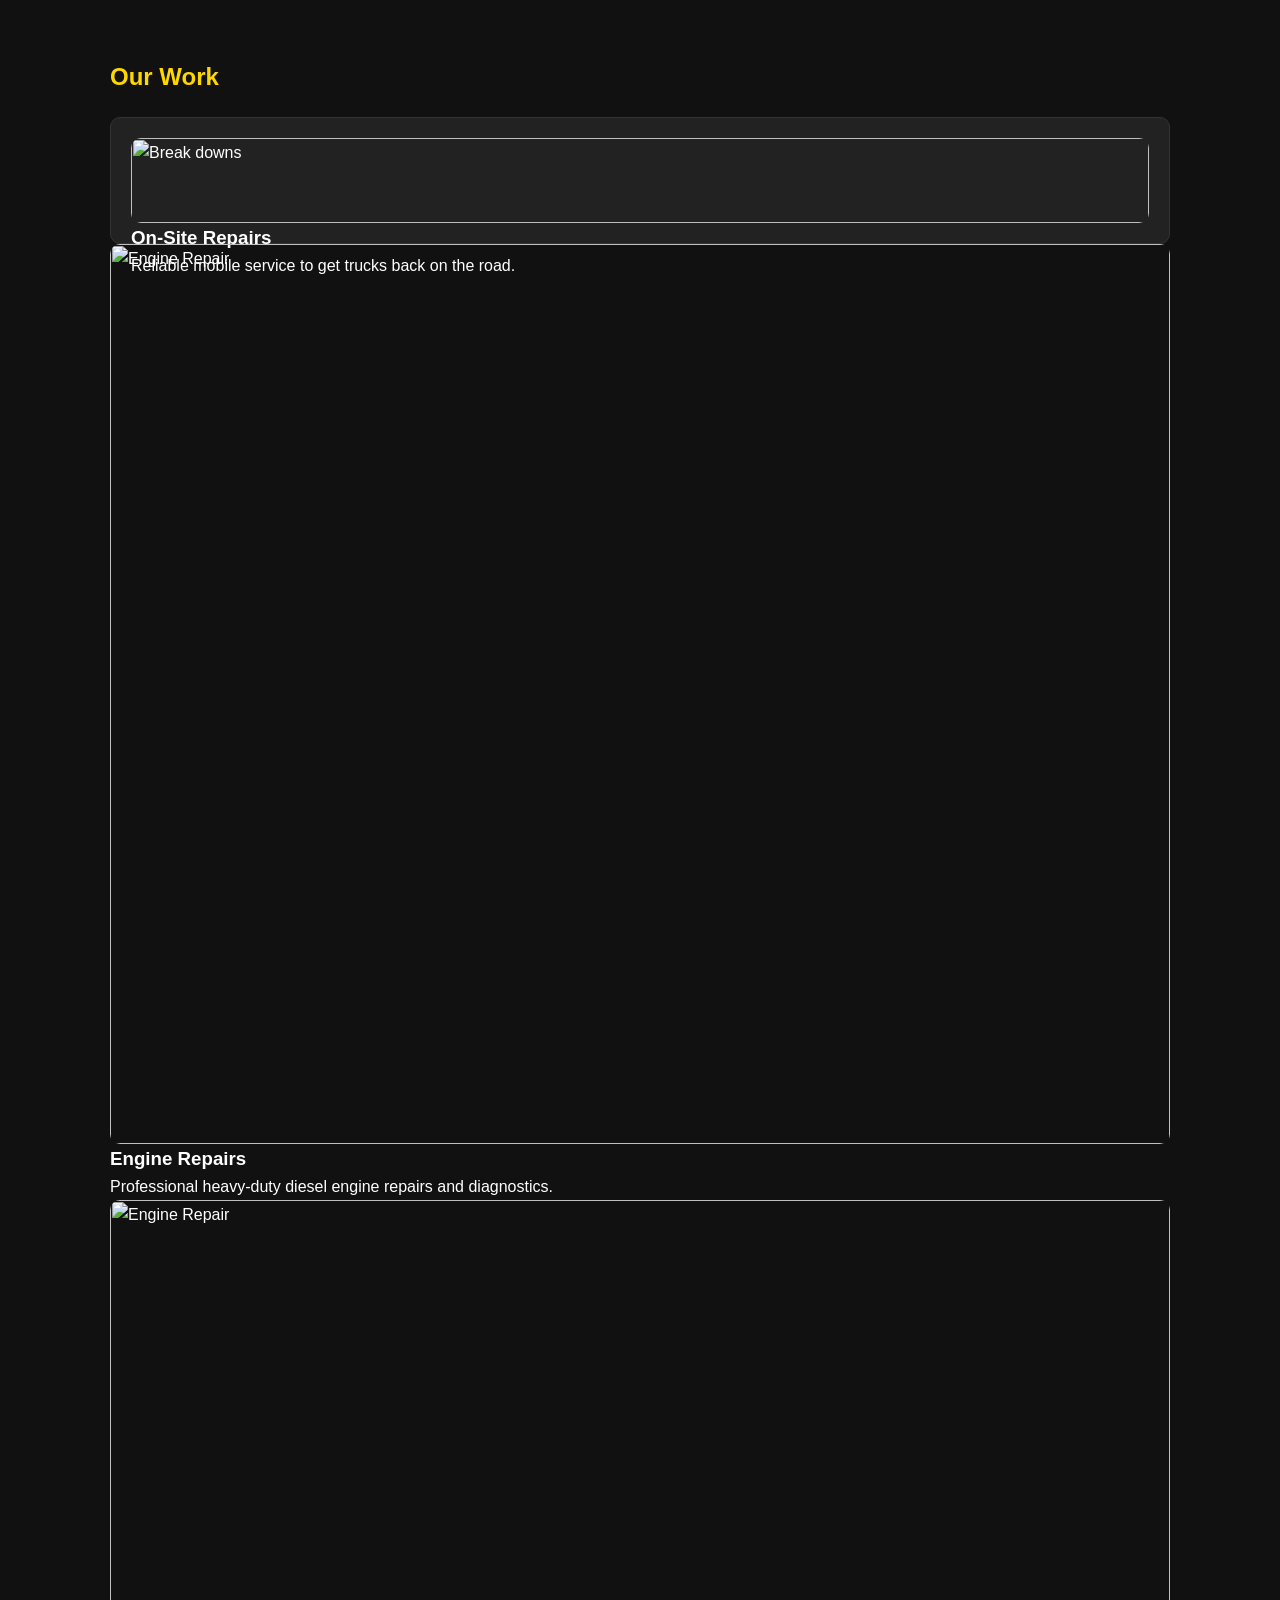
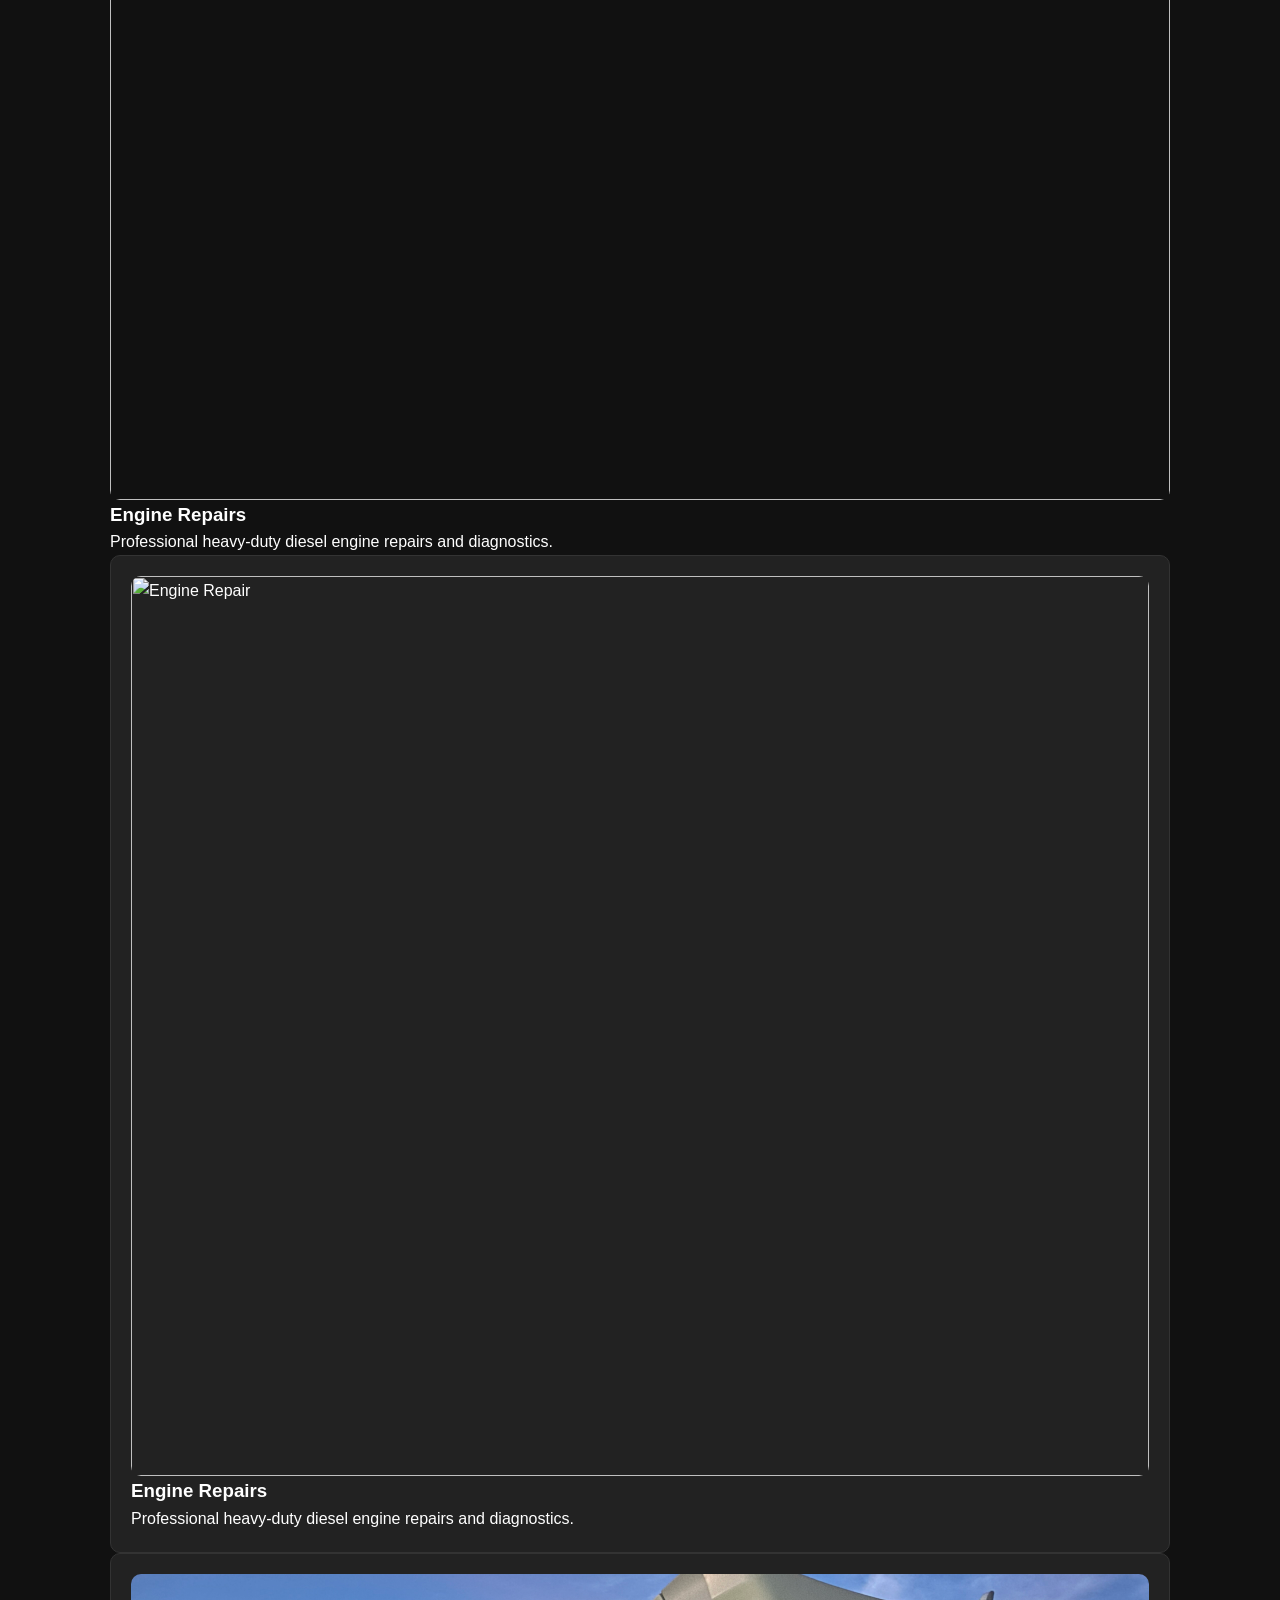
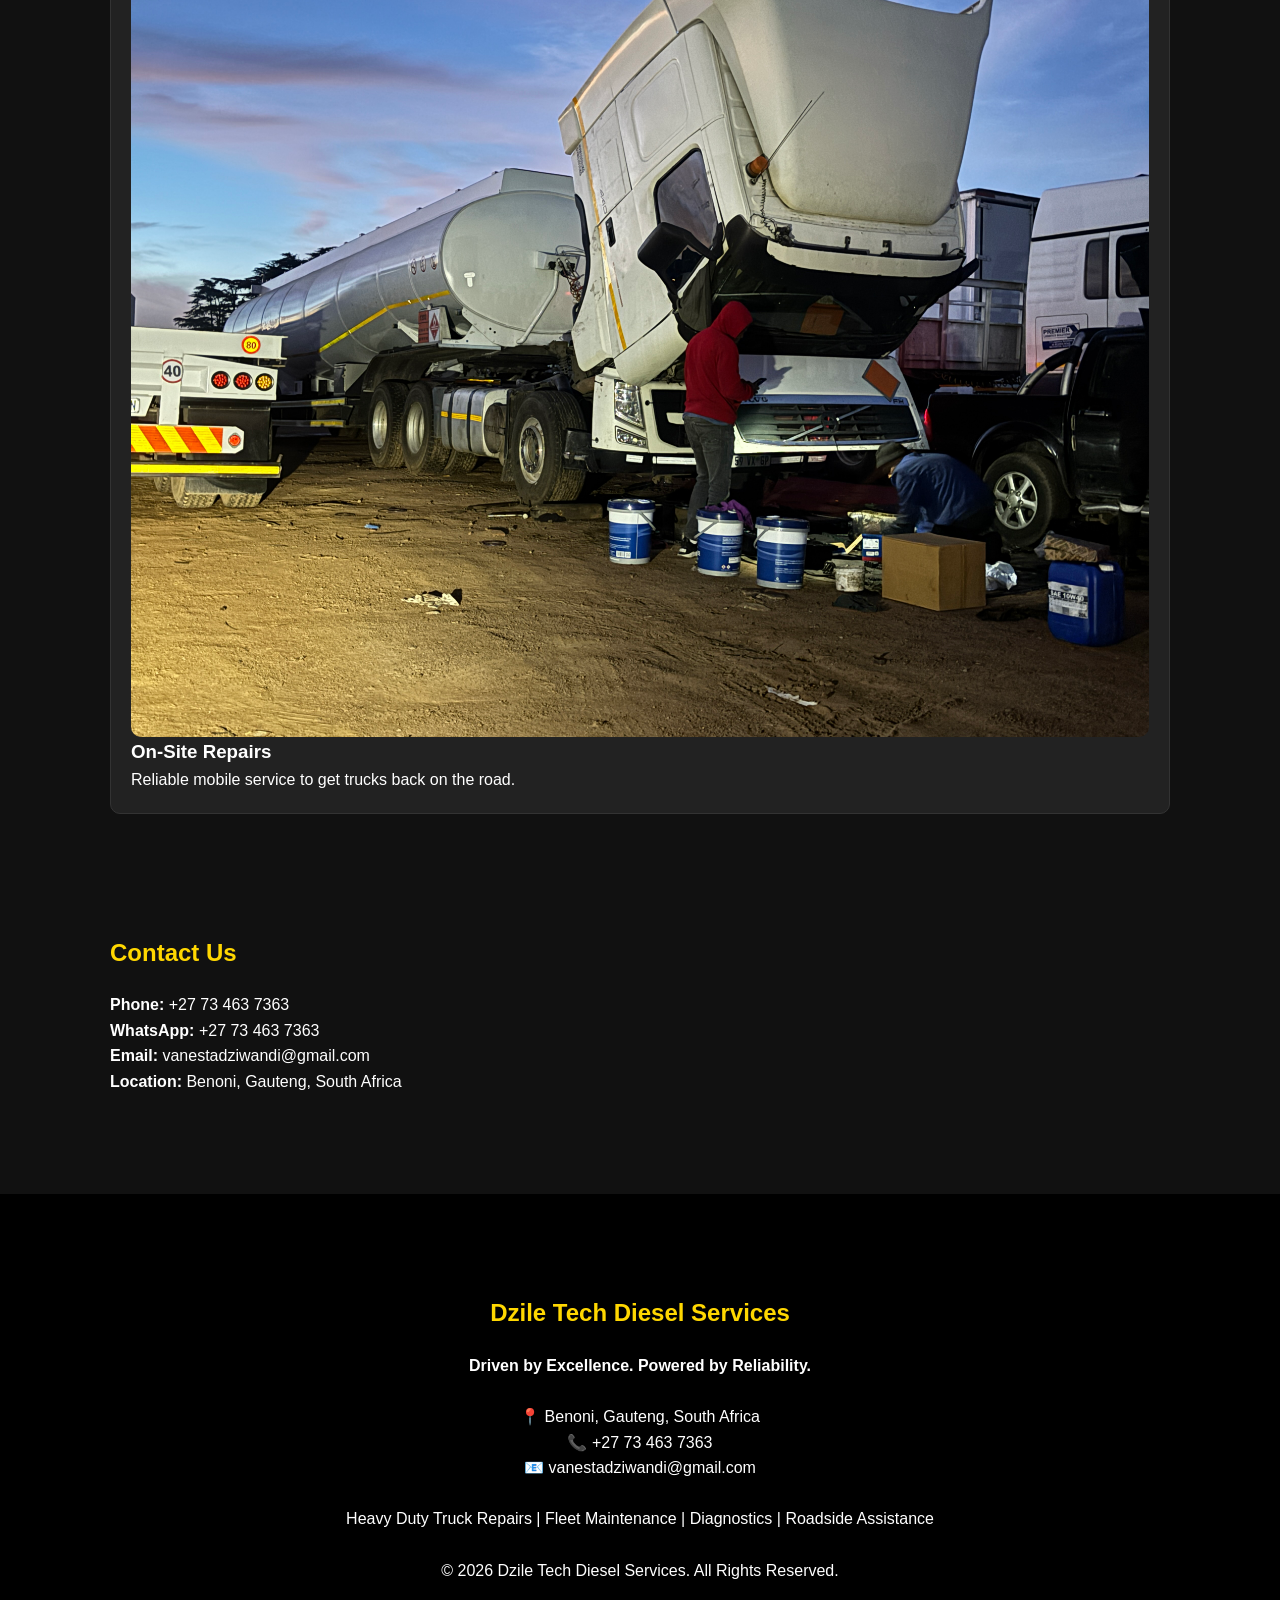
==== commit 22e44442: "Update index.html" ====
--- a/index.html
+++ b/index.html
@@ -171,6 +171,11 @@
 </div>
 <title>Browser title</title>
 </div>
+<img src="IMG_3805.jpeg" alt="Engine Repair" style="width:100%; border-radius:10px;">
+<h3>Engine Repairs</h3>
+<p>Professional heavy-duty diesel engine repairs and diagnostics.</p>
+</div>
+
 <img src="IMG_3848.jpeg" alt="Engine Repair" style="width:100%; border-radius:10px;">
 <h3>Engine Repairs</h3>
 <p>Professional heavy-duty diesel engine repairs and diagnostics.</p>
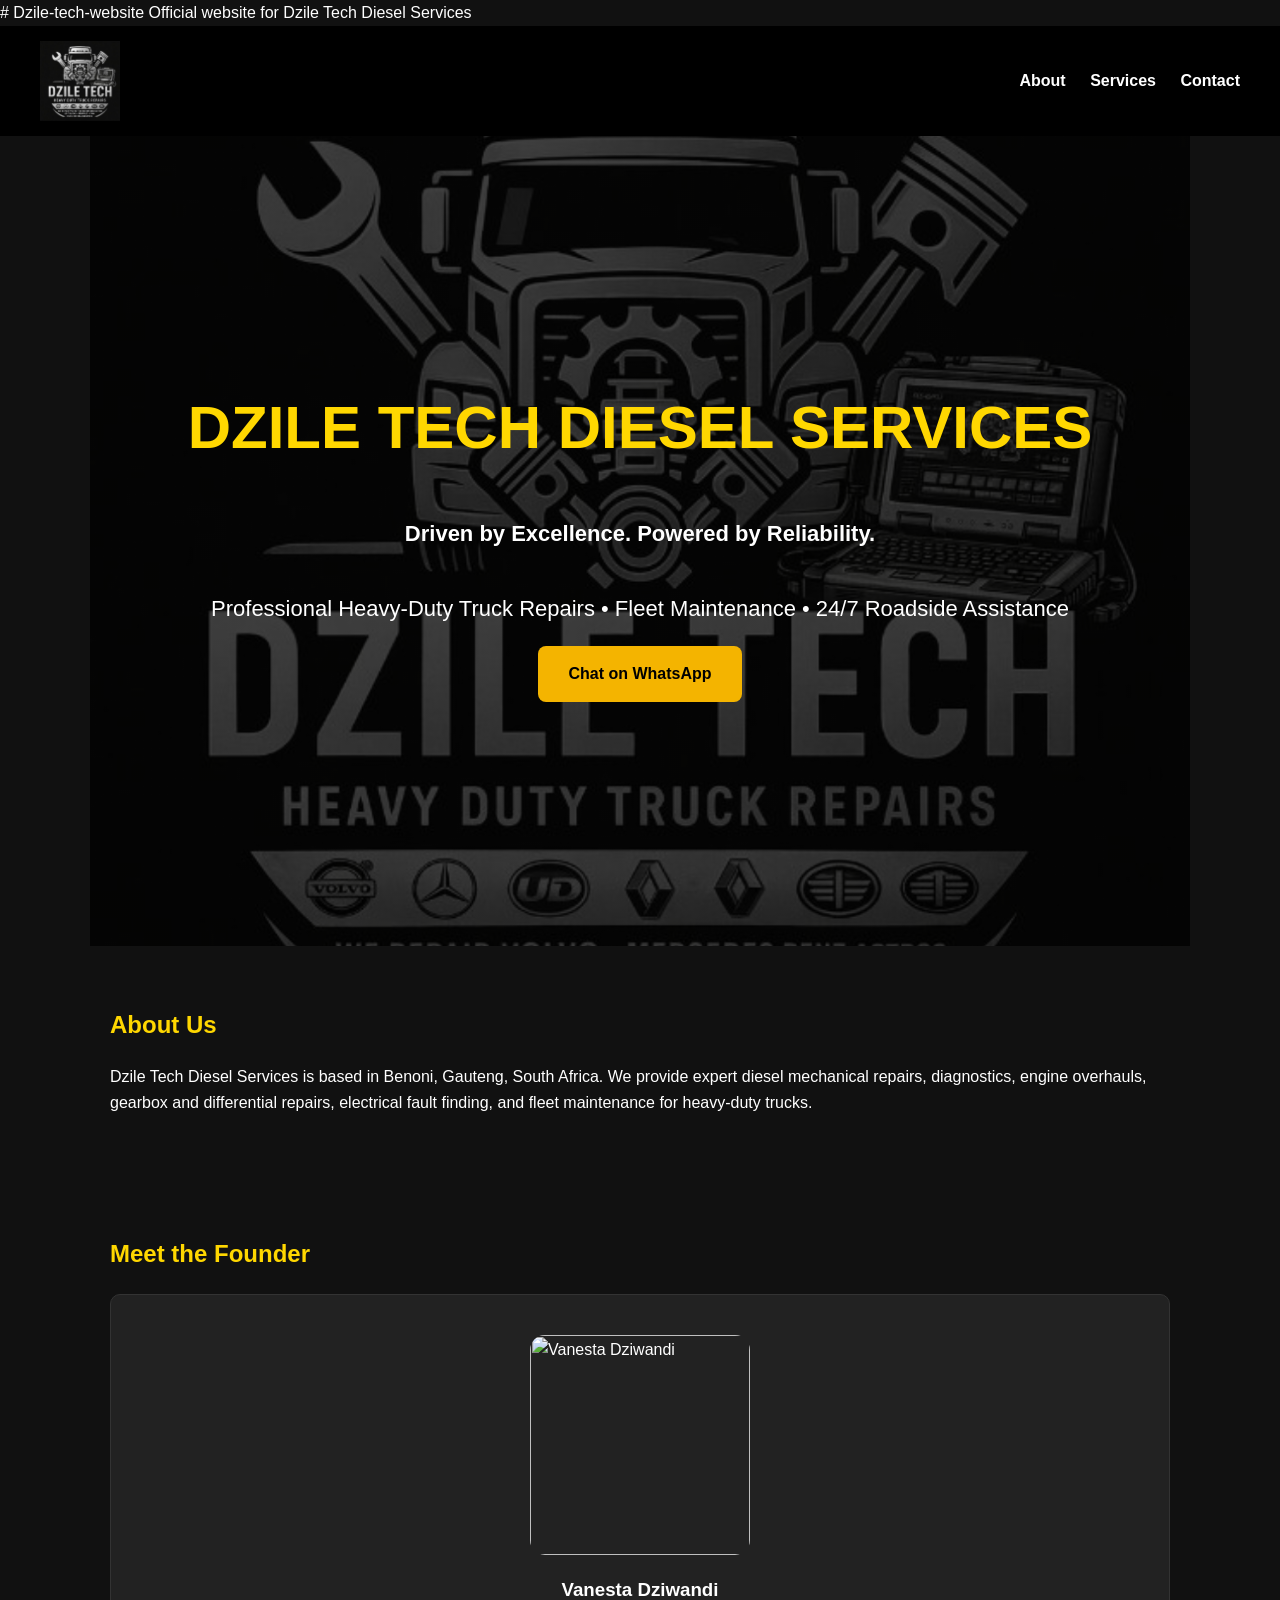
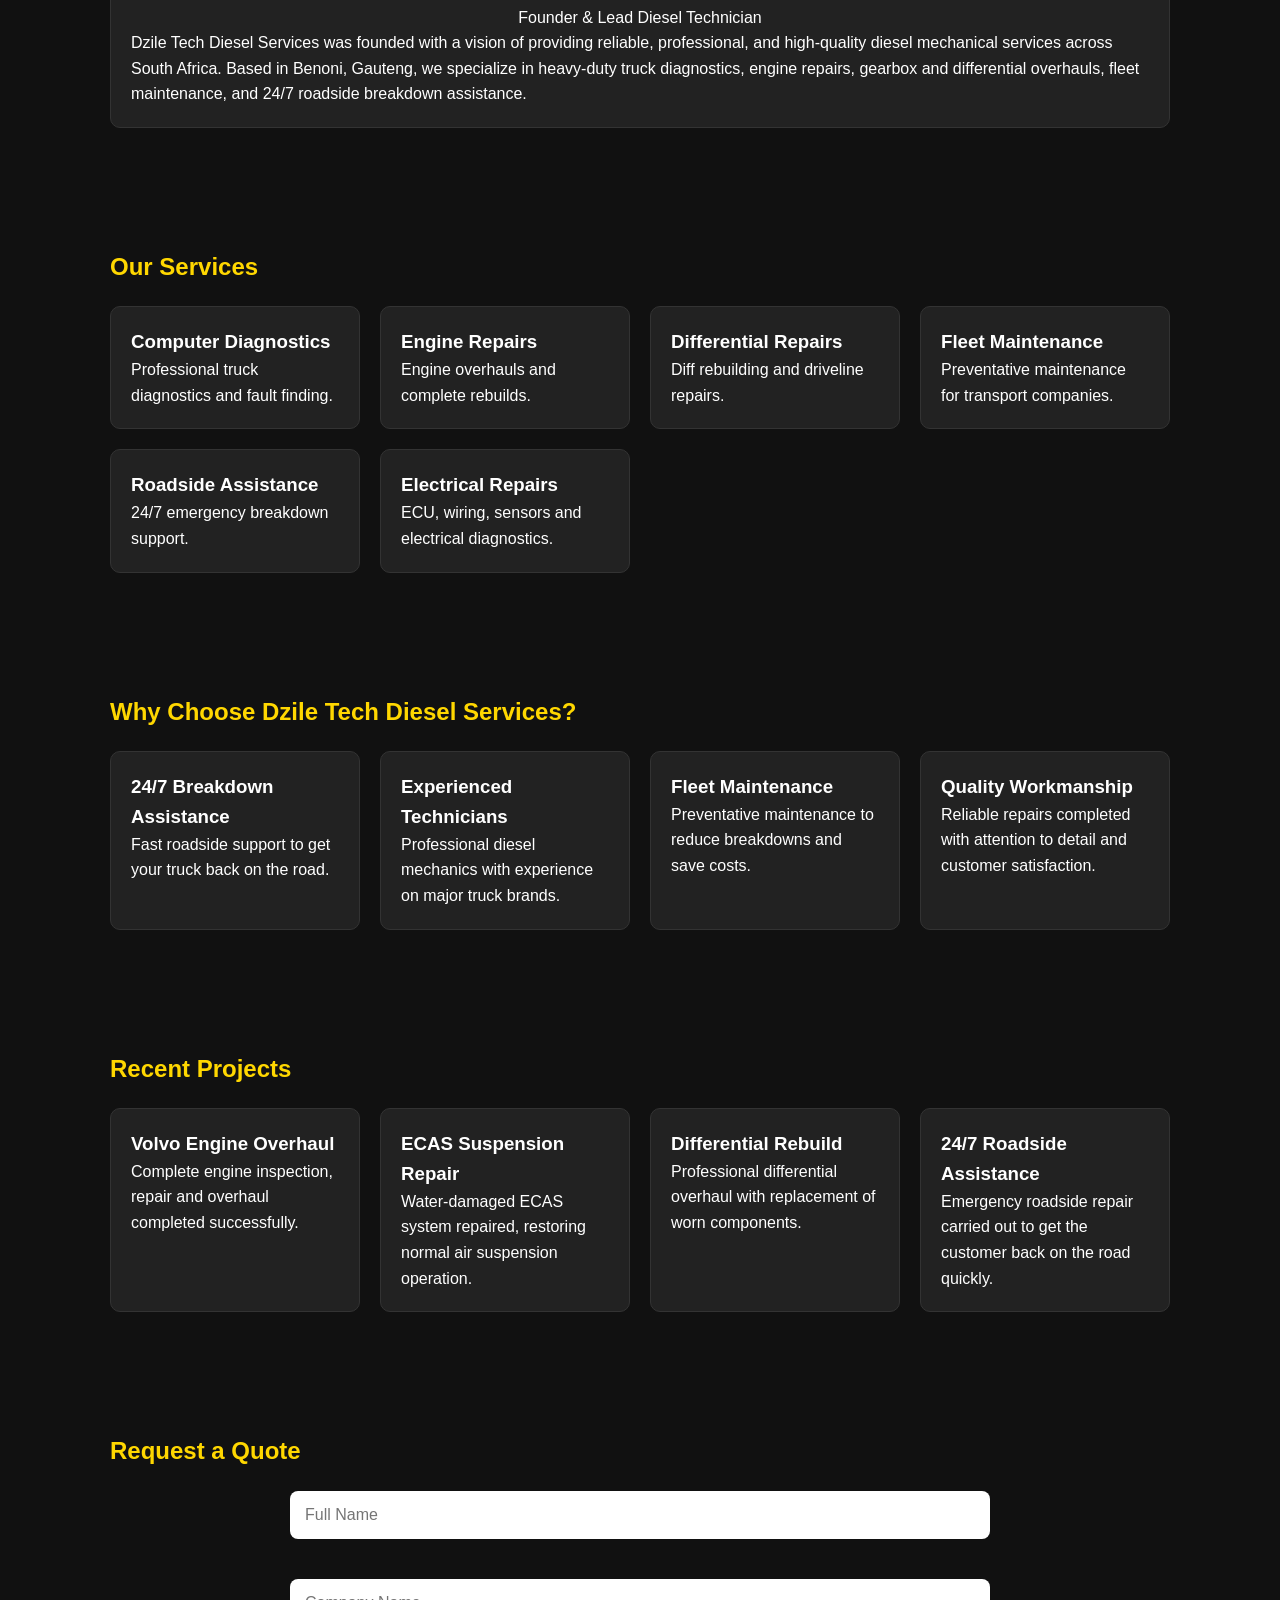
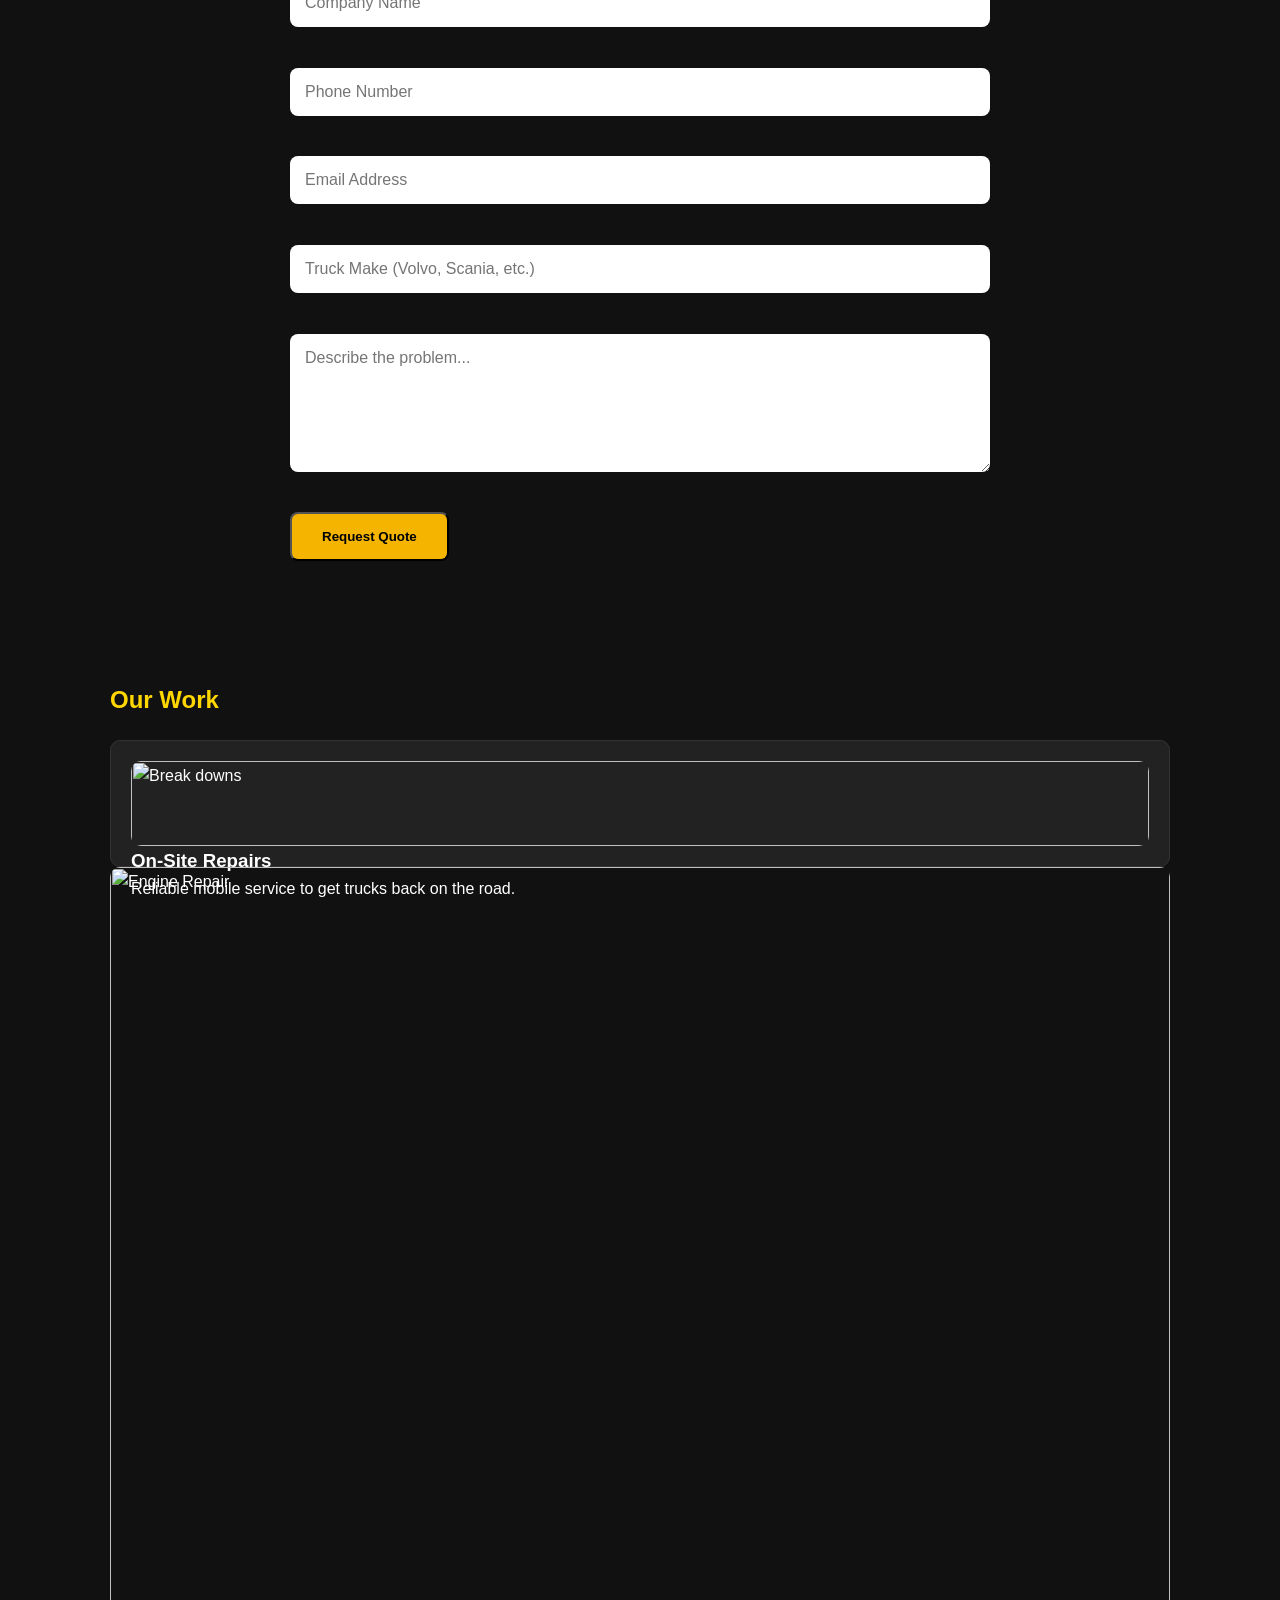
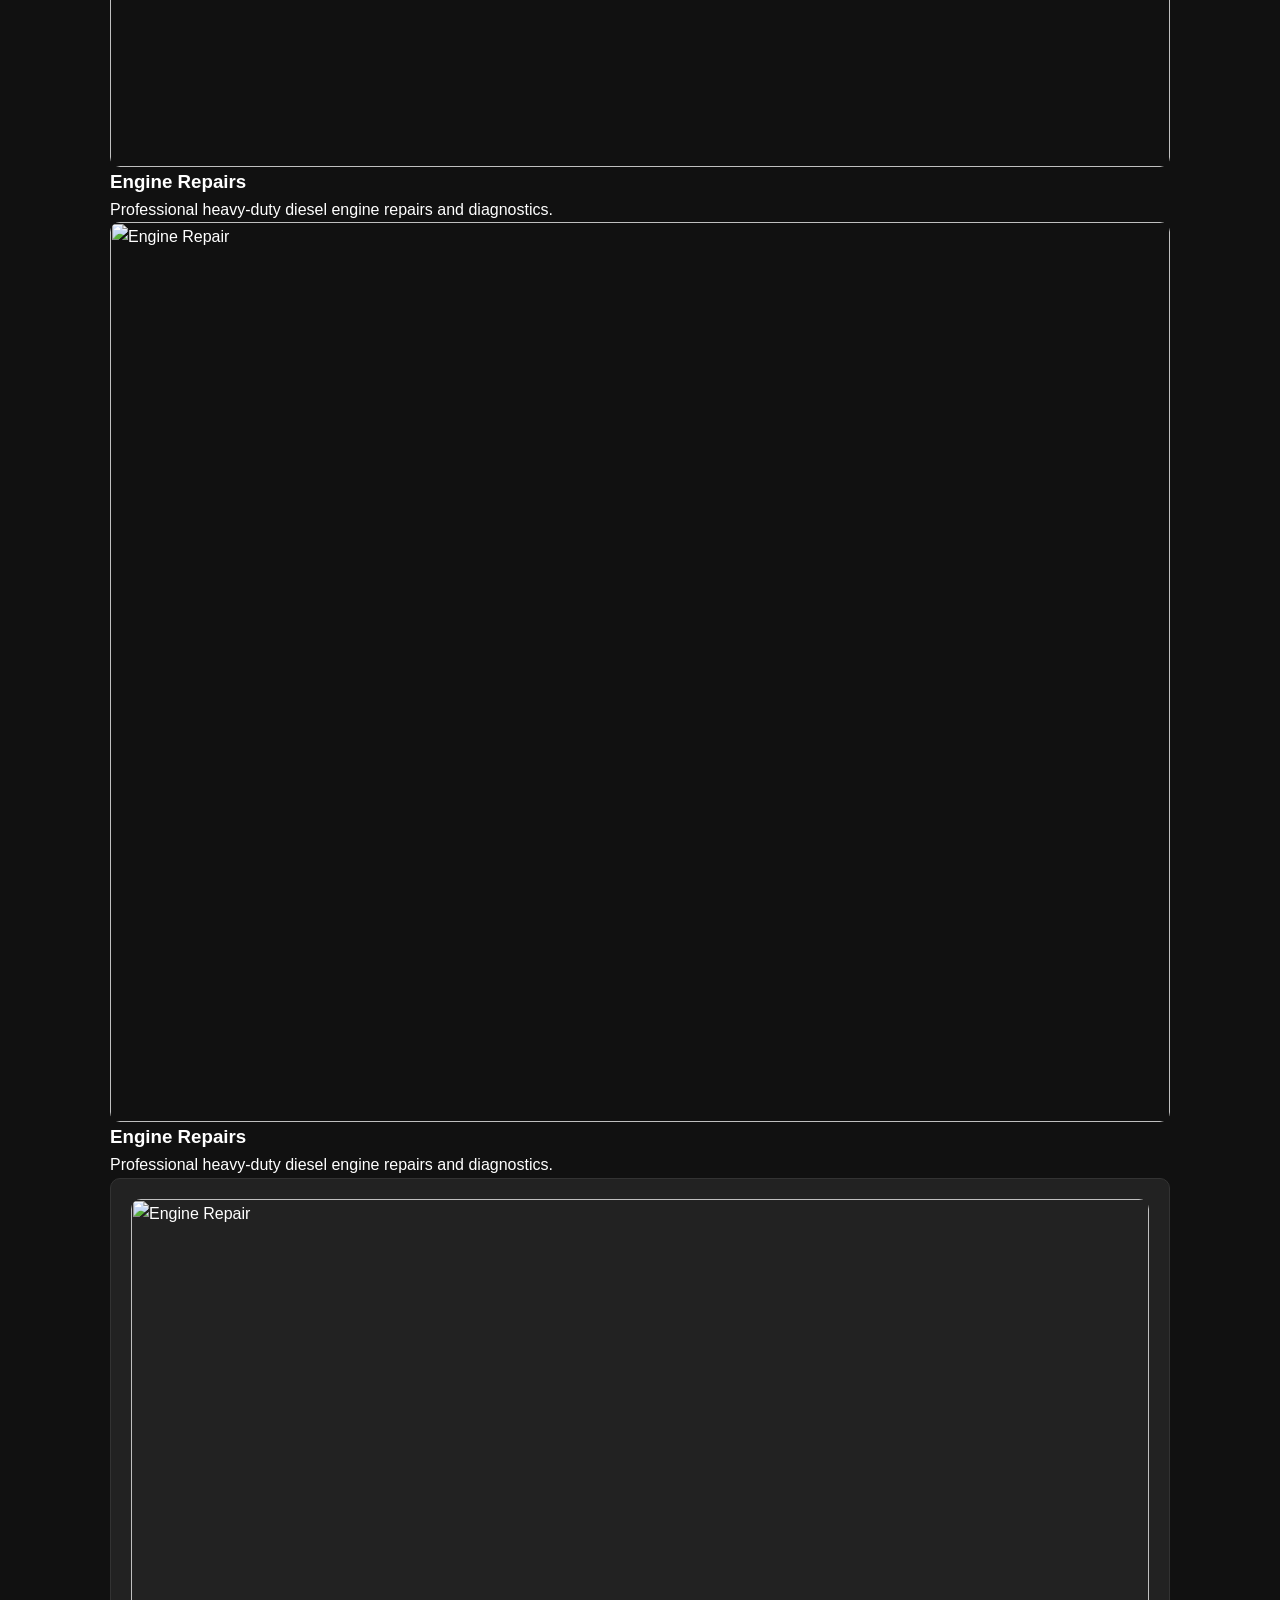
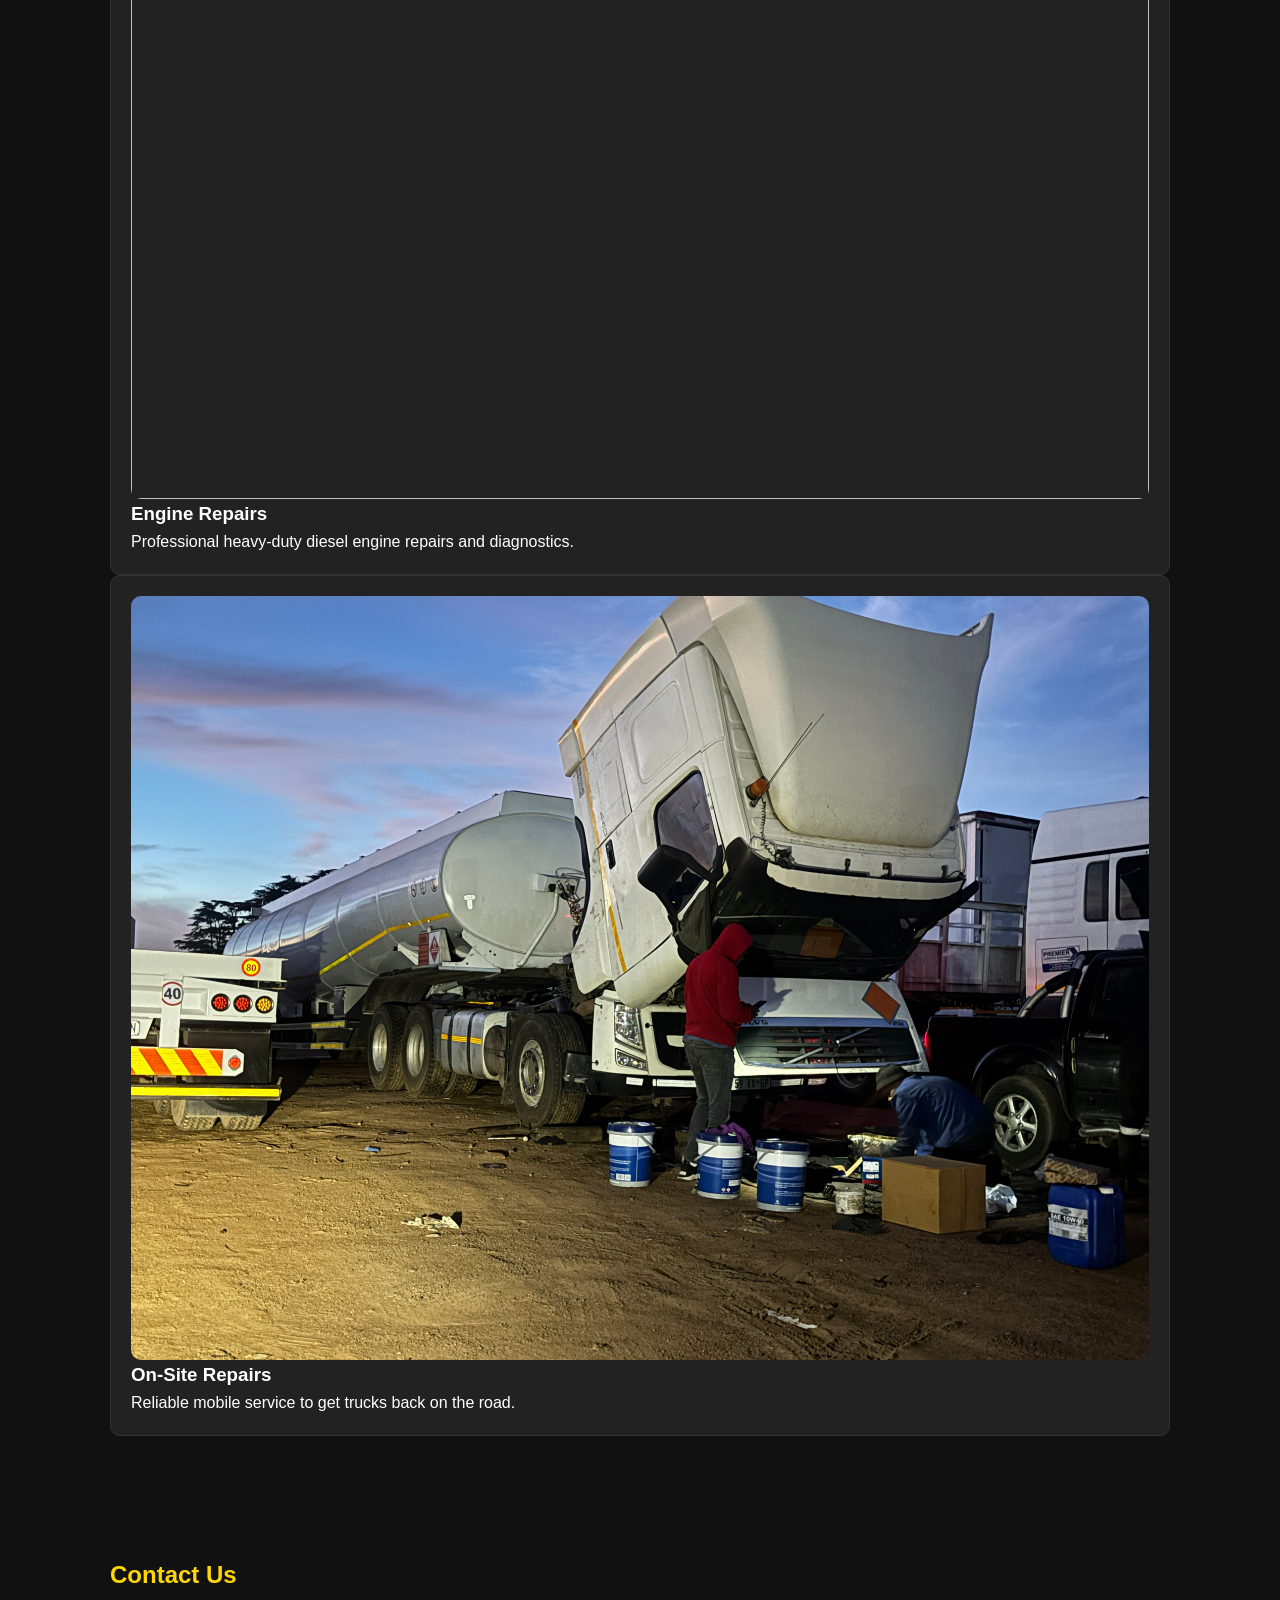
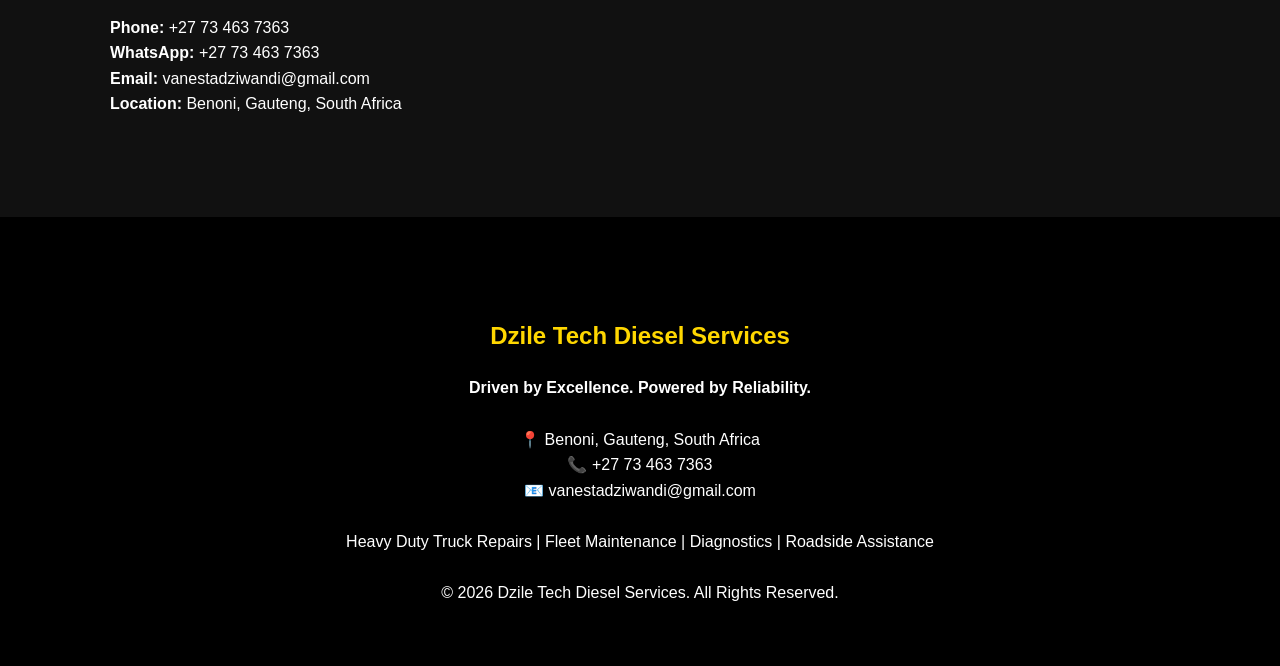
==== commit 8b783d27: "Update index.html" ====
--- a/index.html
+++ b/index.html
@@ -42,7 +42,27 @@
         maintenance for heavy-duty trucks.
     </p>
 </section>
-
+<section id="founder">
+
+<h2>Meet the Founder</h2>
+
+<div class="card">
+
+<img src="IMG_1930.jpeg" alt="Vanesta Dziwandi" style="width:220px;border-radius:15px;display:block;margin:20px auto;">
+
+<h3 style="text-align:center;">Vanesta Dziwandi</h3>
+
+<p style="text-align:center;">
+Founder & Lead Diesel Technician
+</p>
+
+<p>
+Dzile Tech Diesel Services was founded with a vision of providing reliable, professional, and high-quality diesel mechanical services across South Africa. Based in Benoni, Gauteng, we specialize in heavy-duty truck diagnostics, engine repairs, gearbox and differential overhauls, fleet maintenance, and 24/7 roadside breakdown assistance.
+</p>
+
+</div>
+
+</section>
 <section id="services">
     <h2>Our Services</h2>
 
--- a/style.css
+++ b/style.css
@@ -22,7 +22,7 @@
 }
 
 .logo{
-    height:70px;
+    height:80px;
 }
 
 nav a{
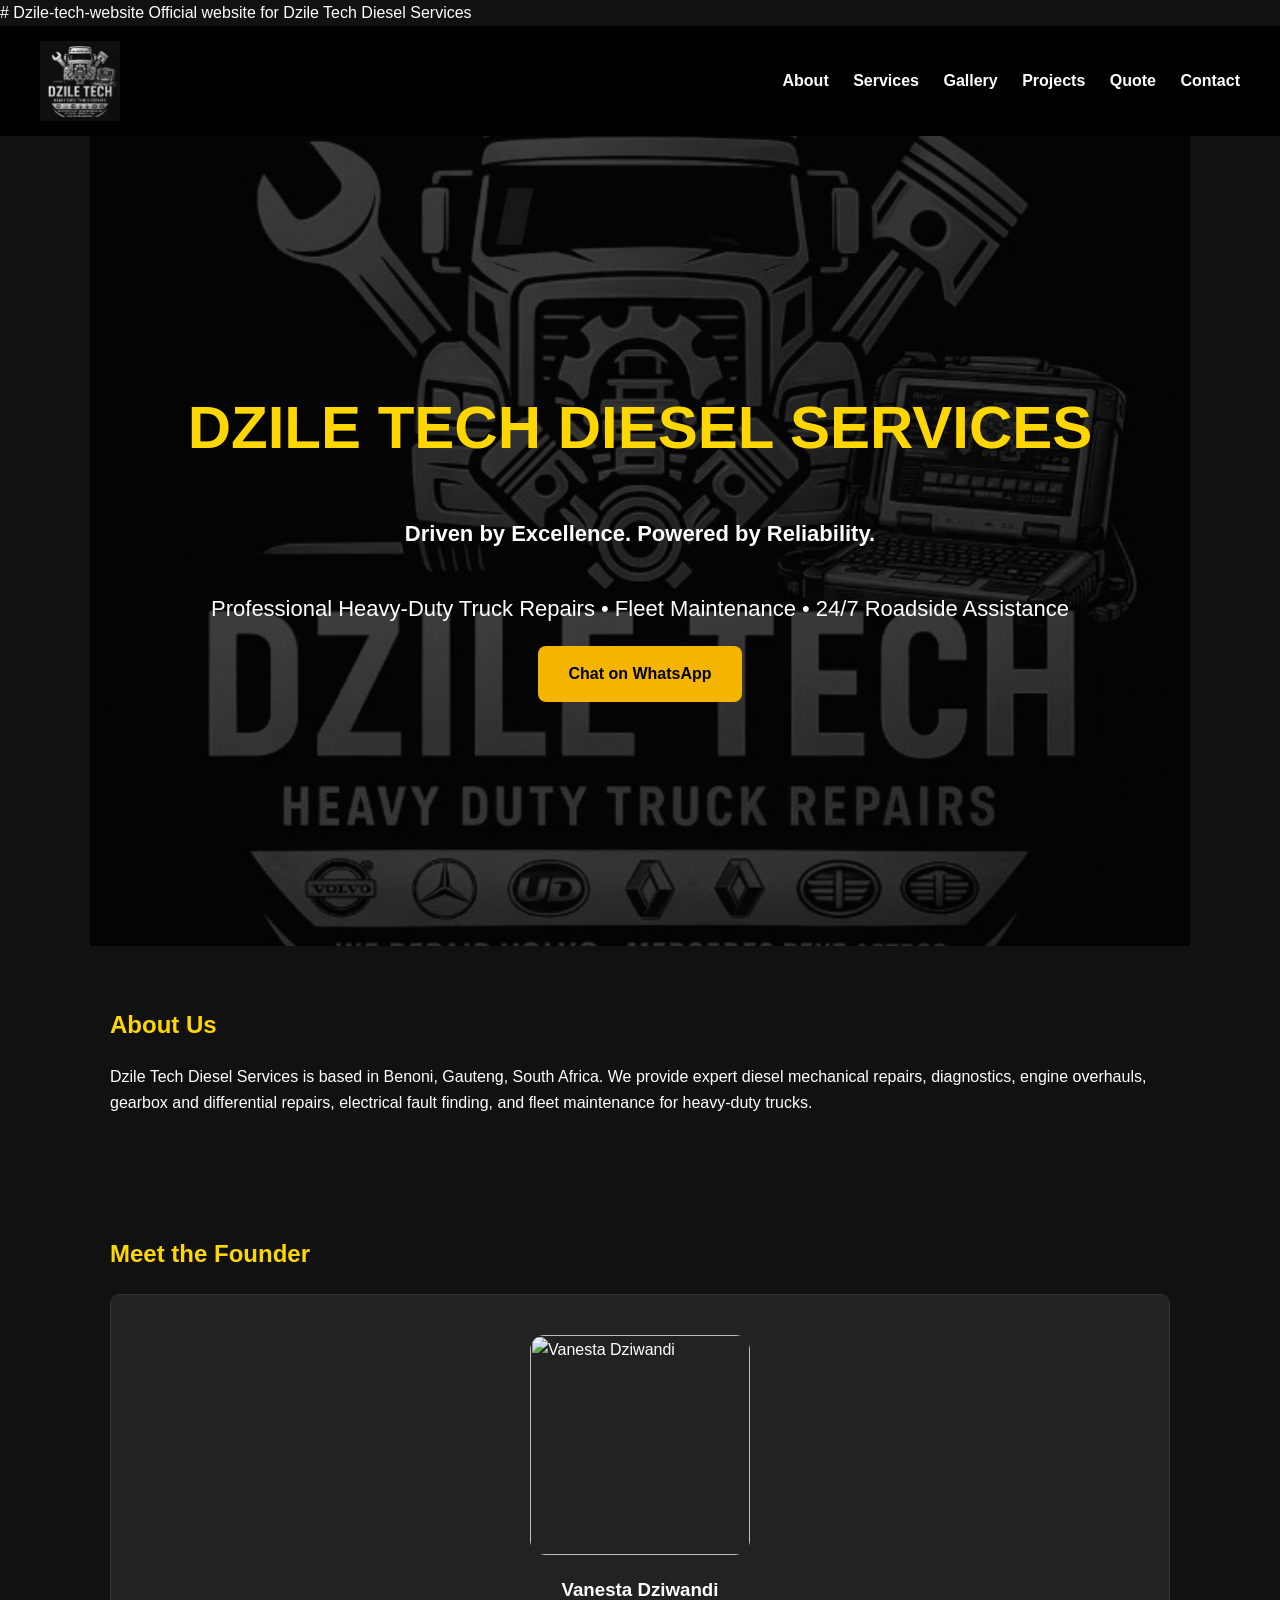
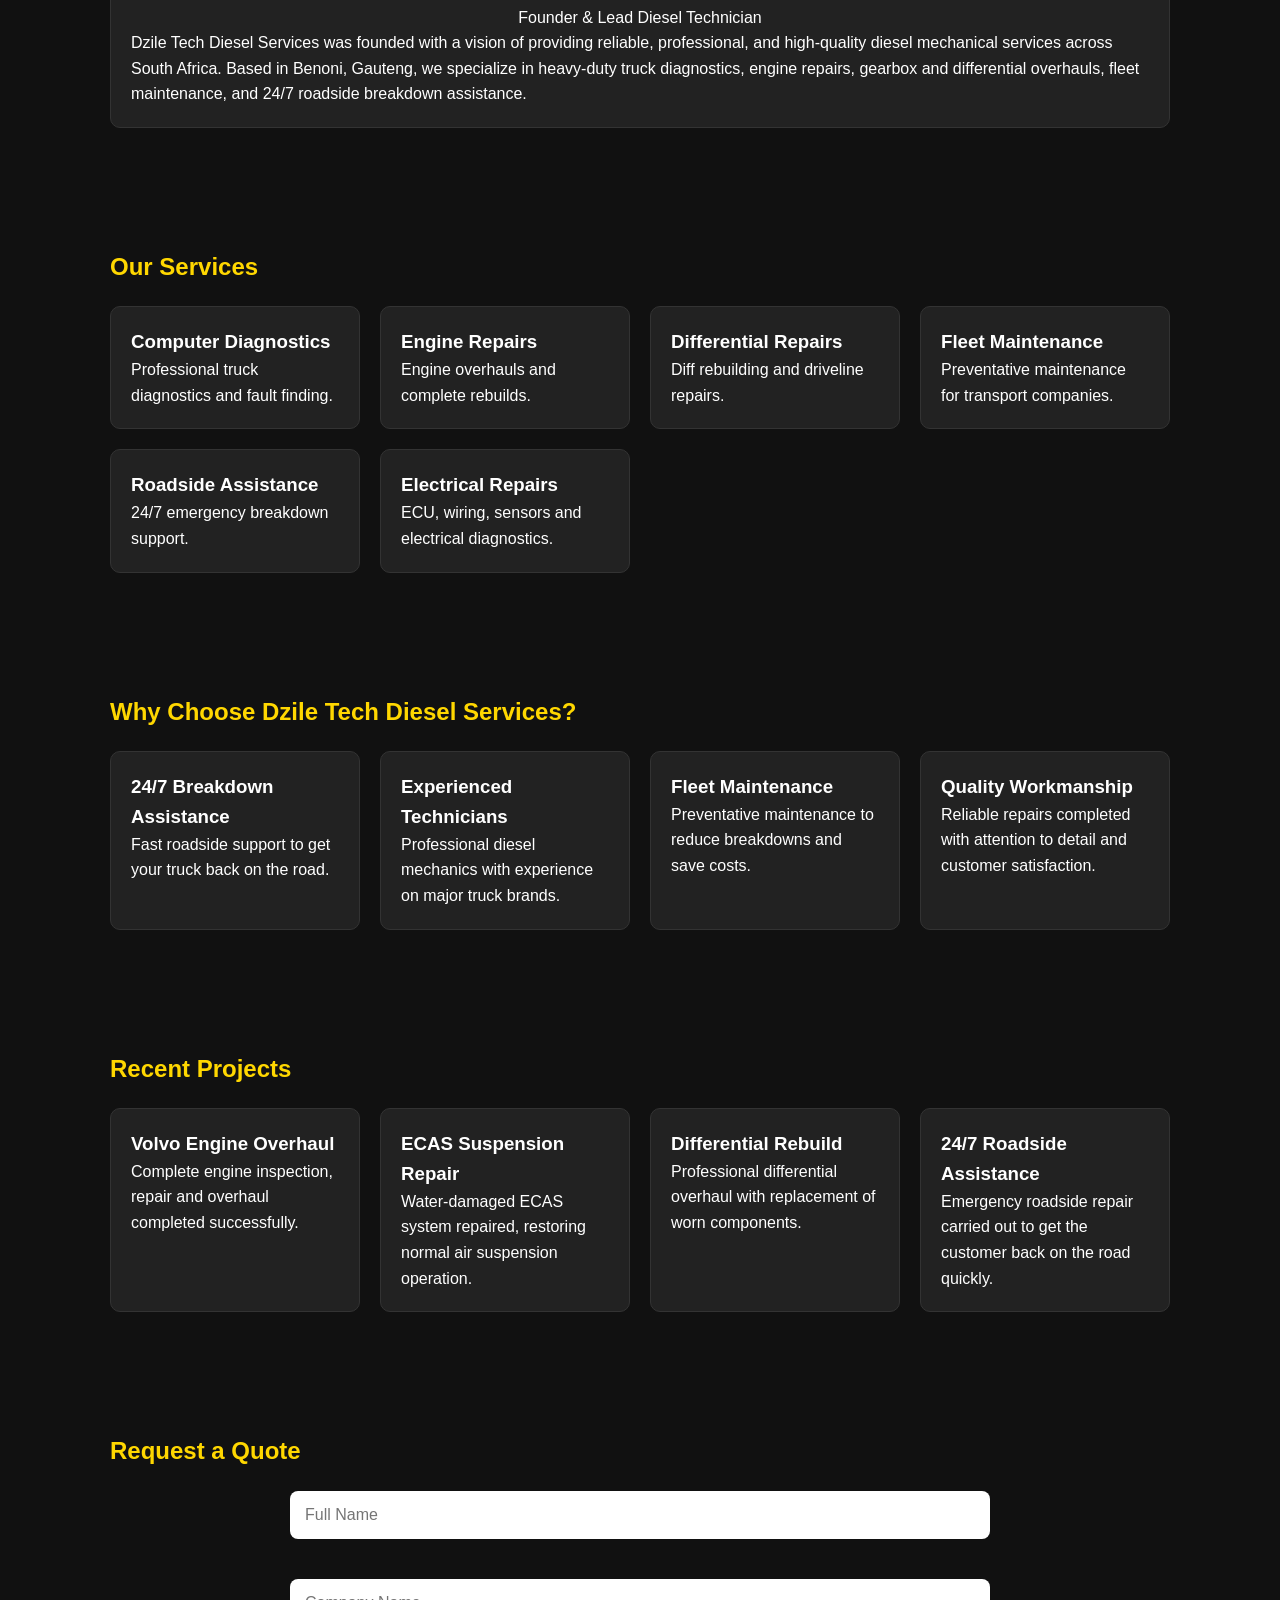
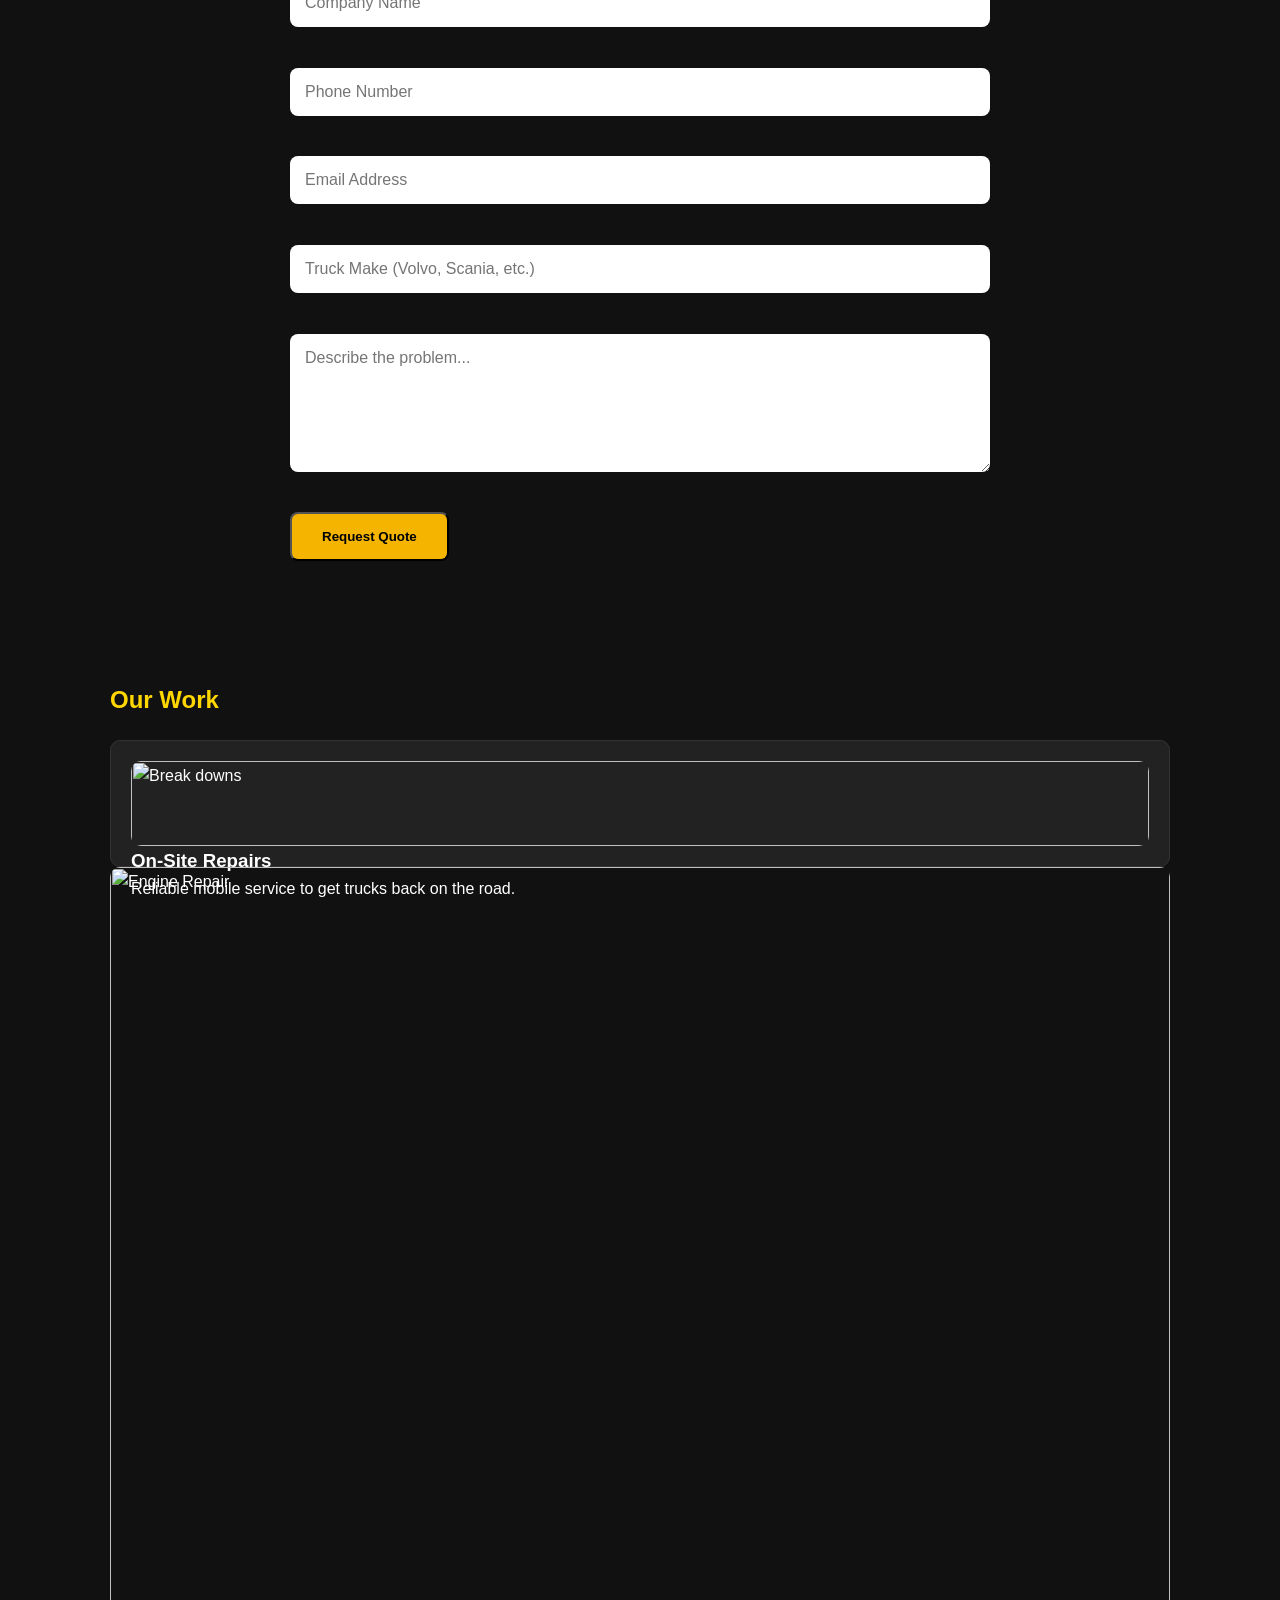
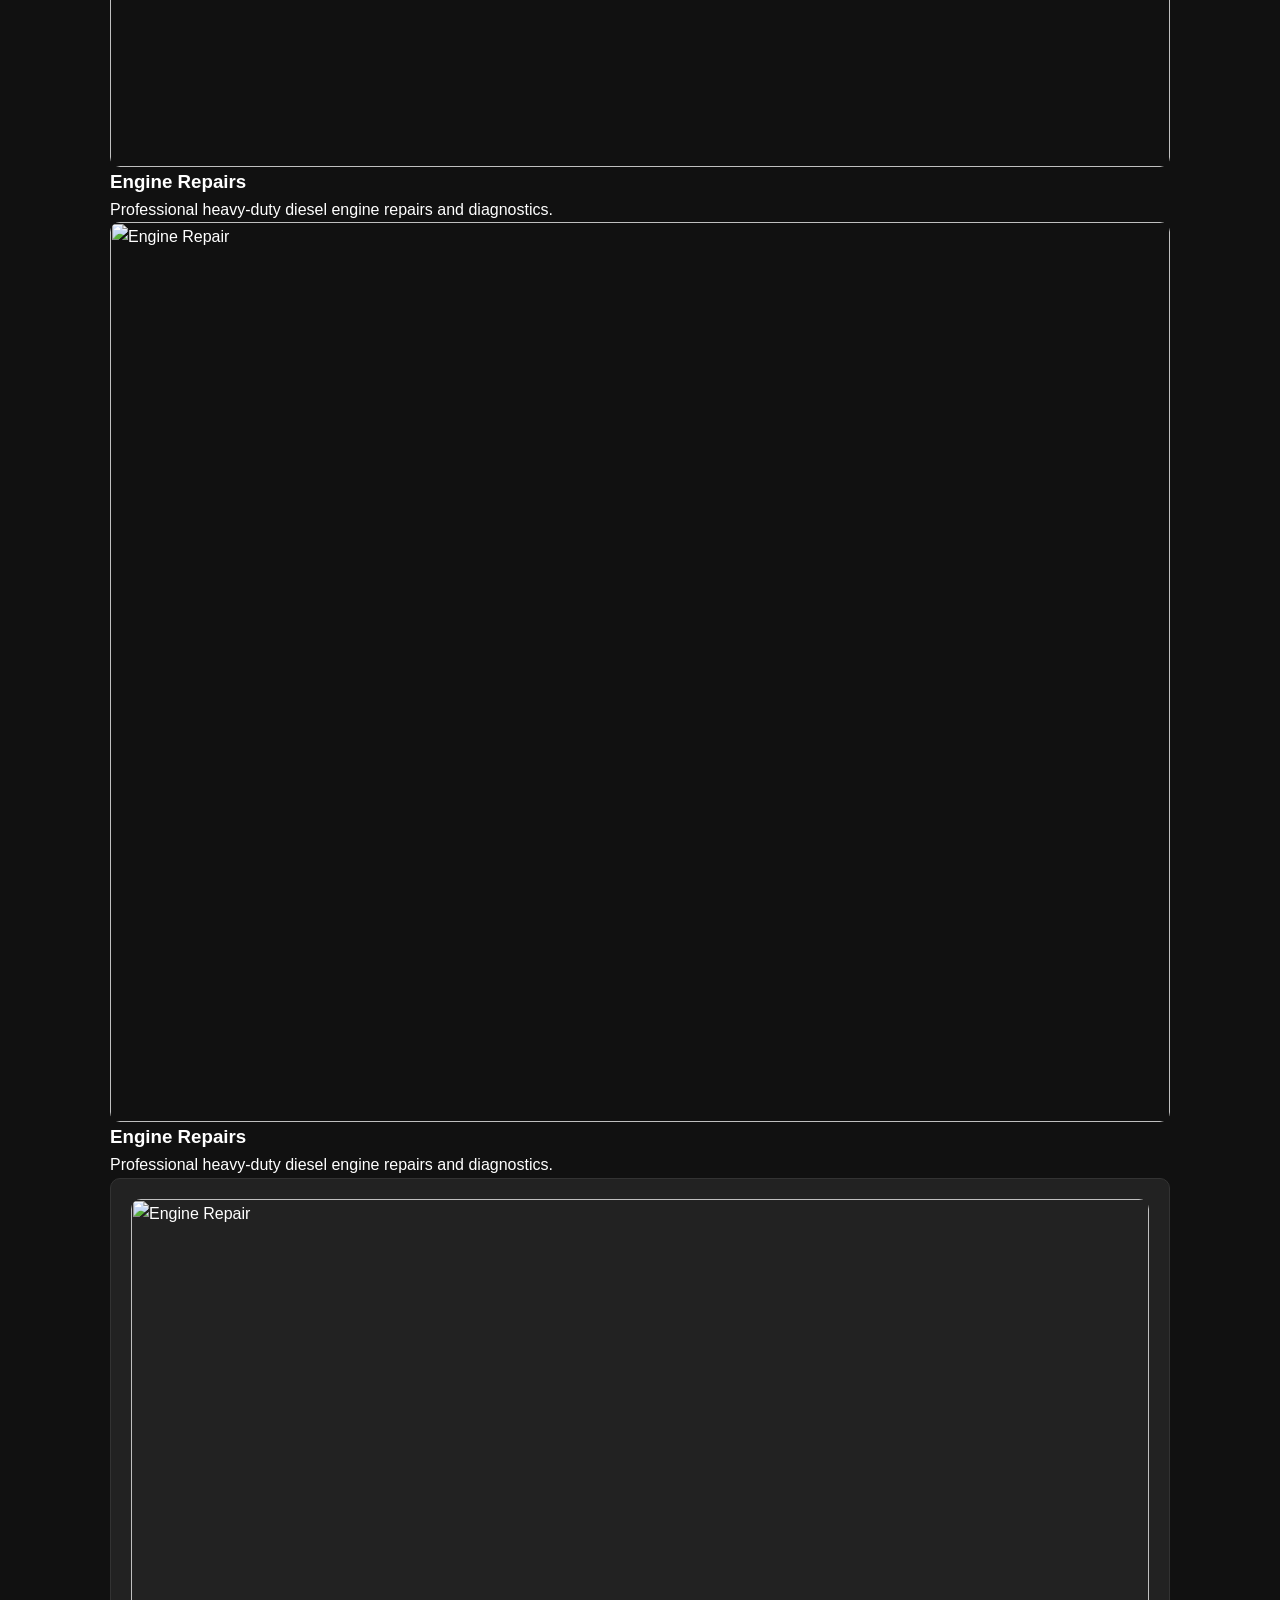
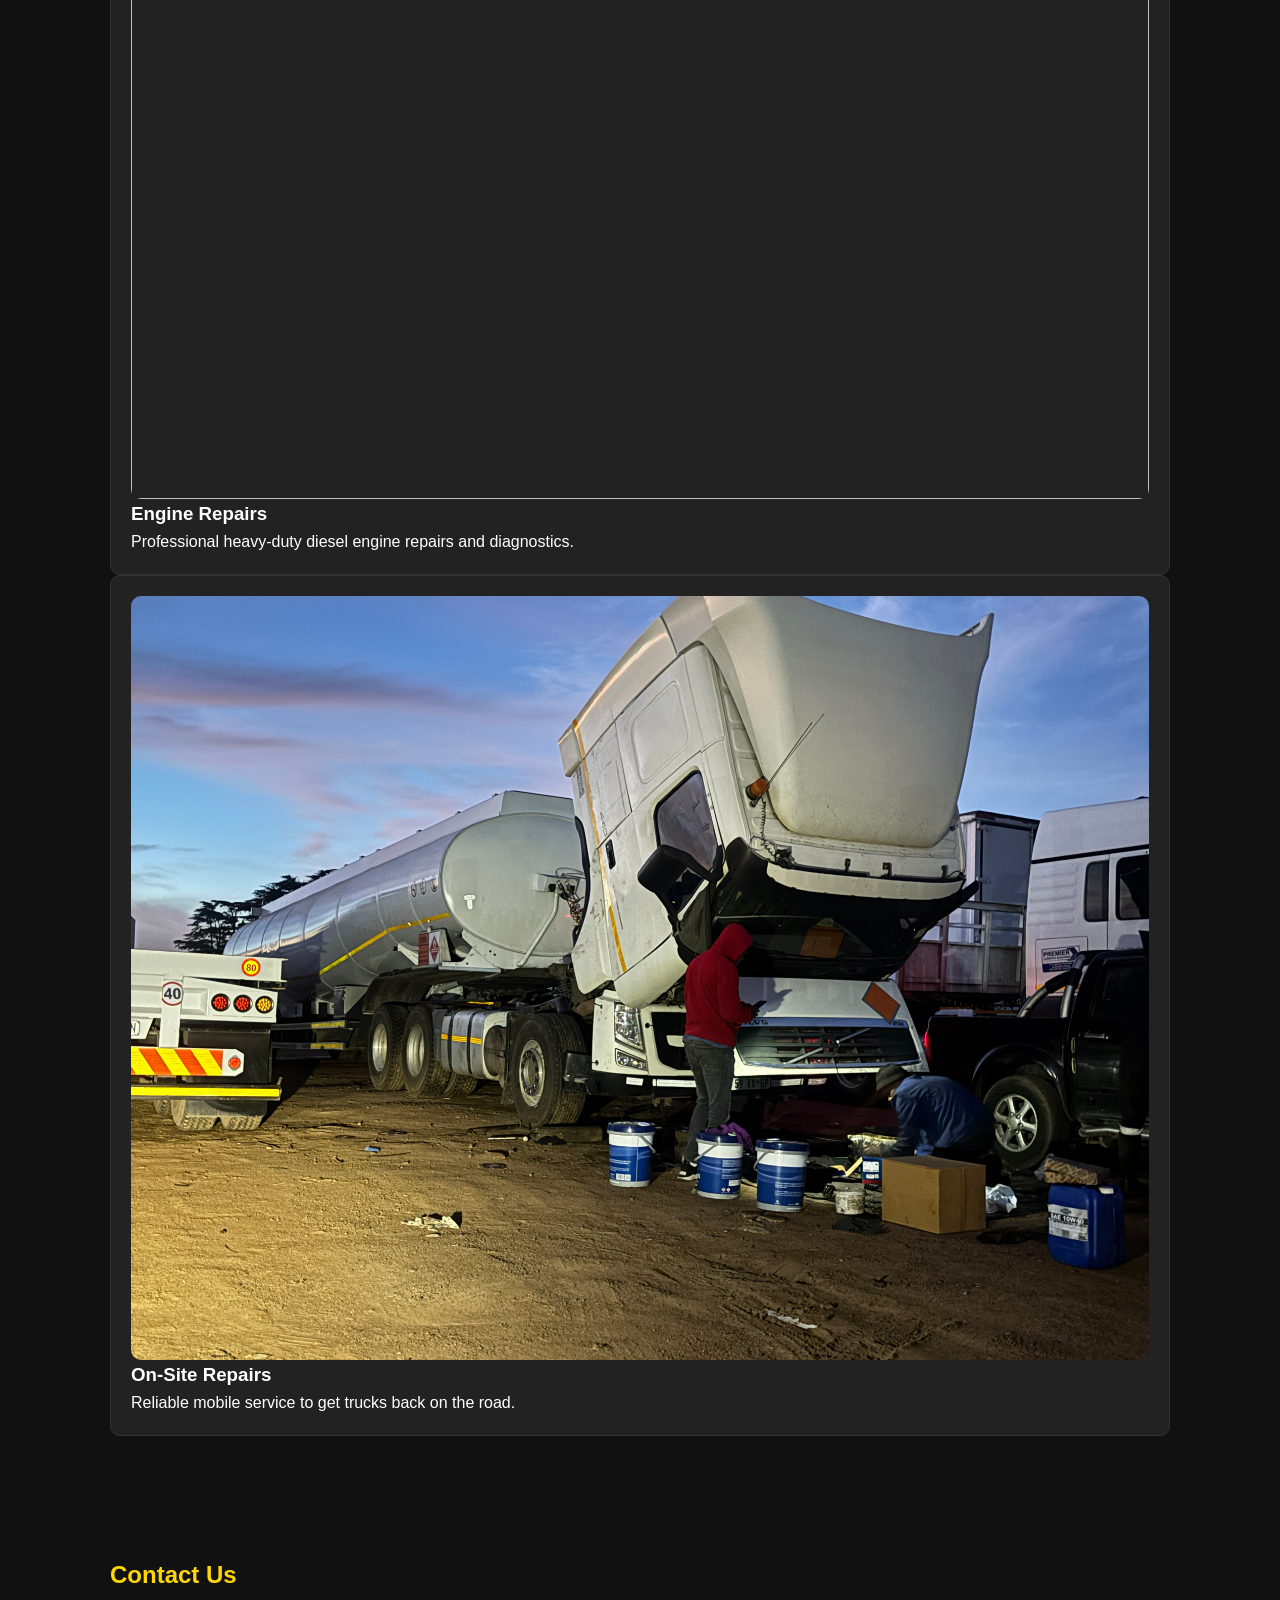
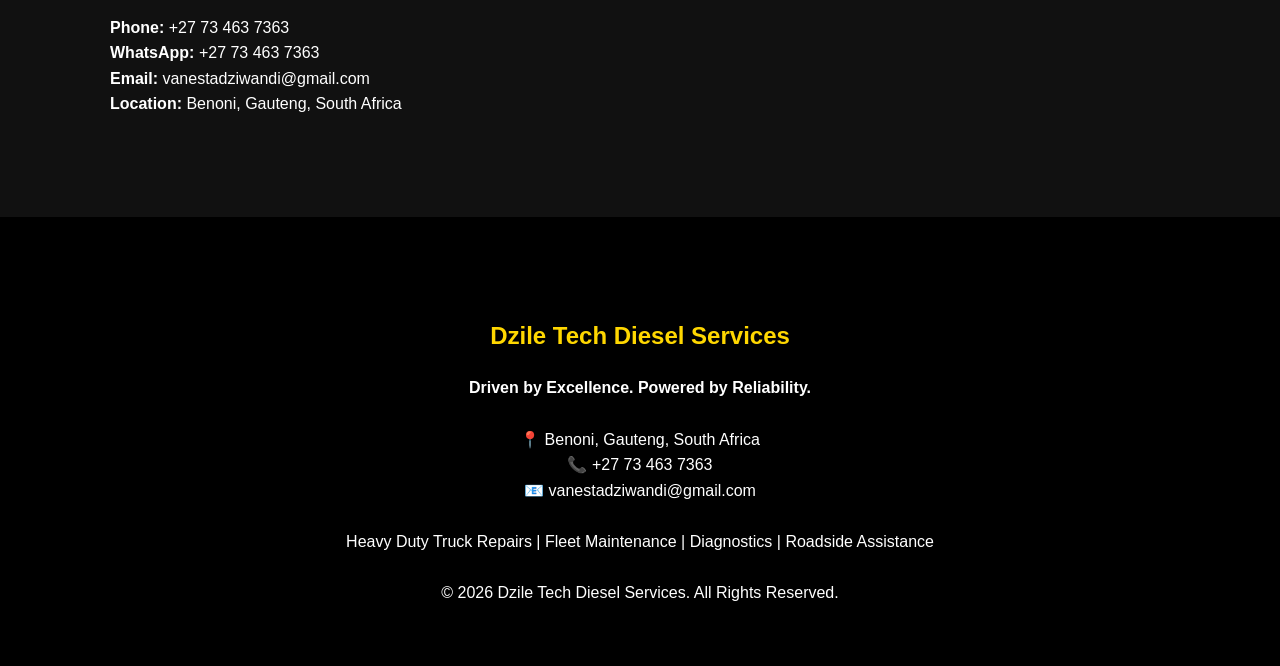
==== commit 5fe51a2c: "Update index.html" ====
--- a/index.html
+++ b/index.html
@@ -14,9 +14,14 @@
     <img src="IMG_1593.jpeg" alt="Dzile Tech Logo" class="logo">
 
     <nav>
-        <a href="#about">About</a>
-        <a href="#services">Services</a>
-        <a href="#contact">Contact</a>
+        <nav>
+    <a href="#about">About</a>
+    <a href="#services">Services</a>
+    <a href="#gallery">Gallery</a>
+    <a href="#projects">Projects</a>
+    <a href="#quote">Quote</a>
+    <a href="#contact">Contact</a>
+</nav>
     </nav>
 </header>
 
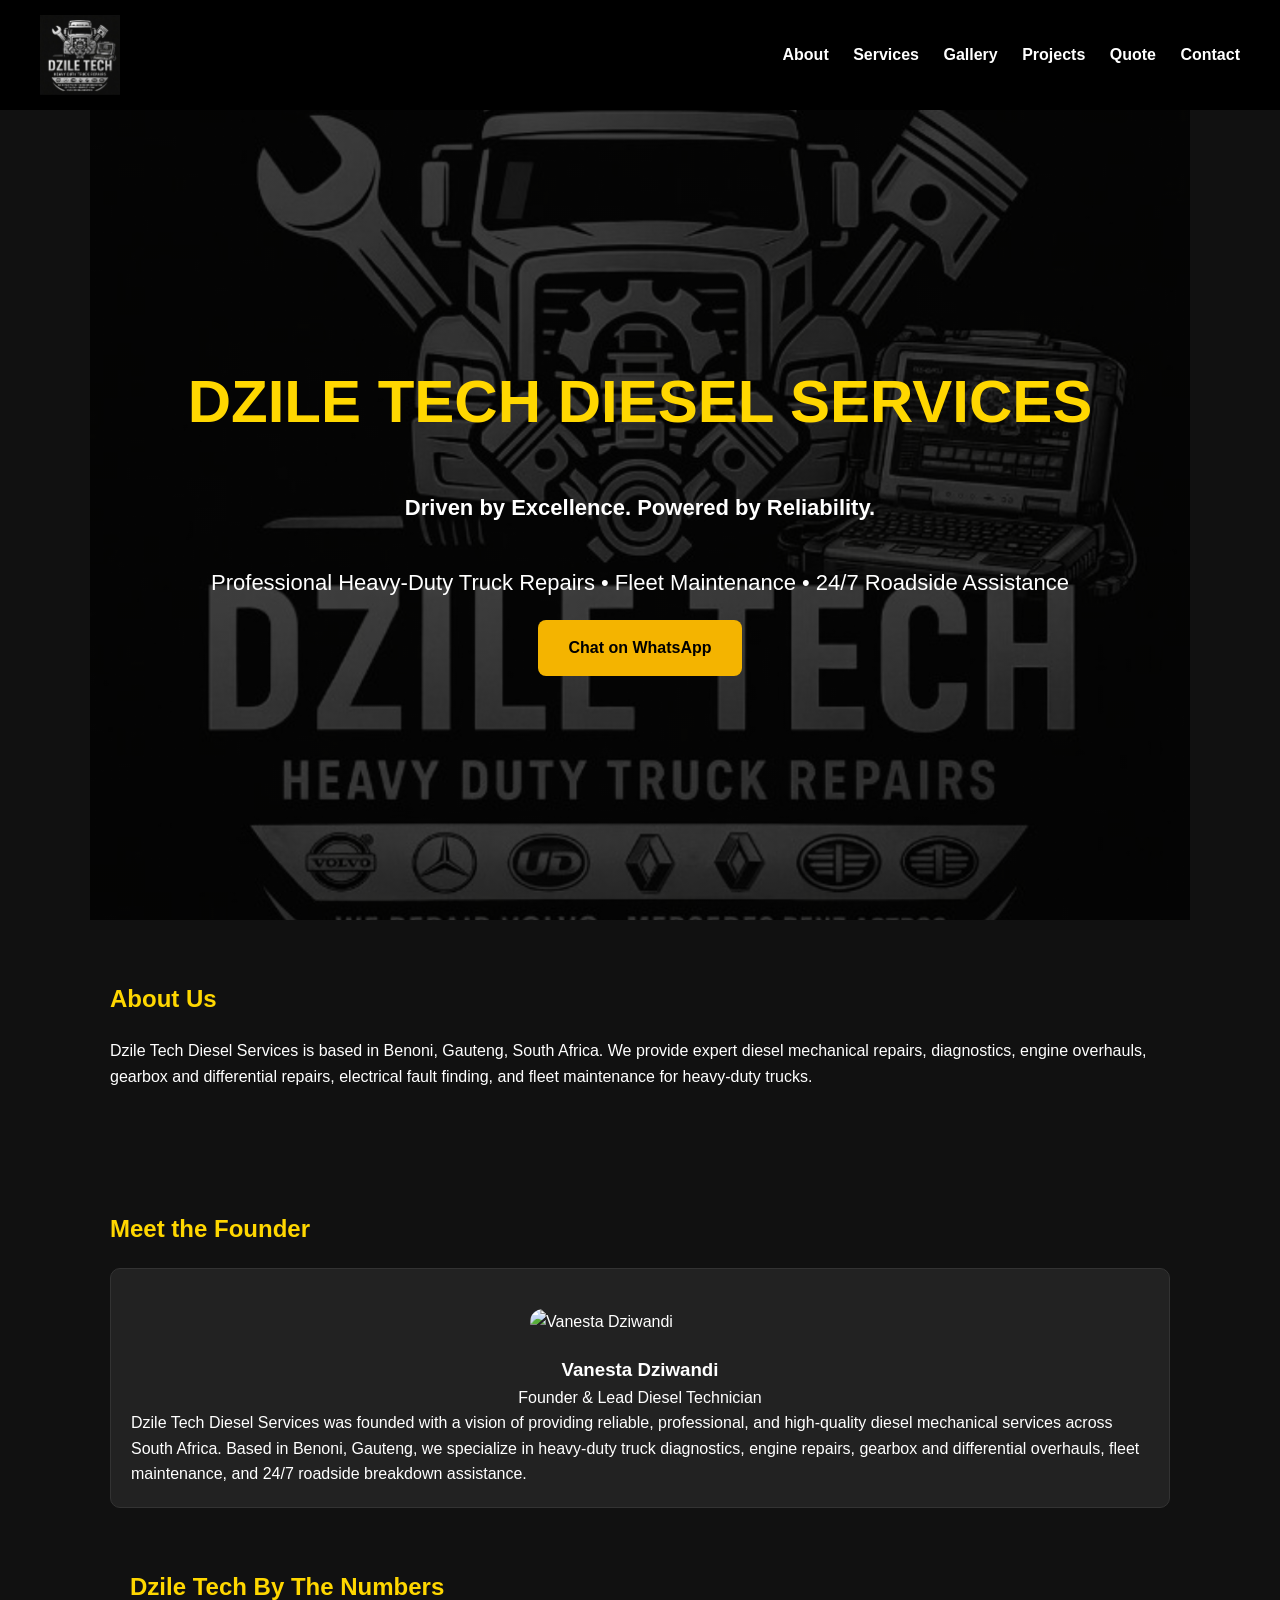
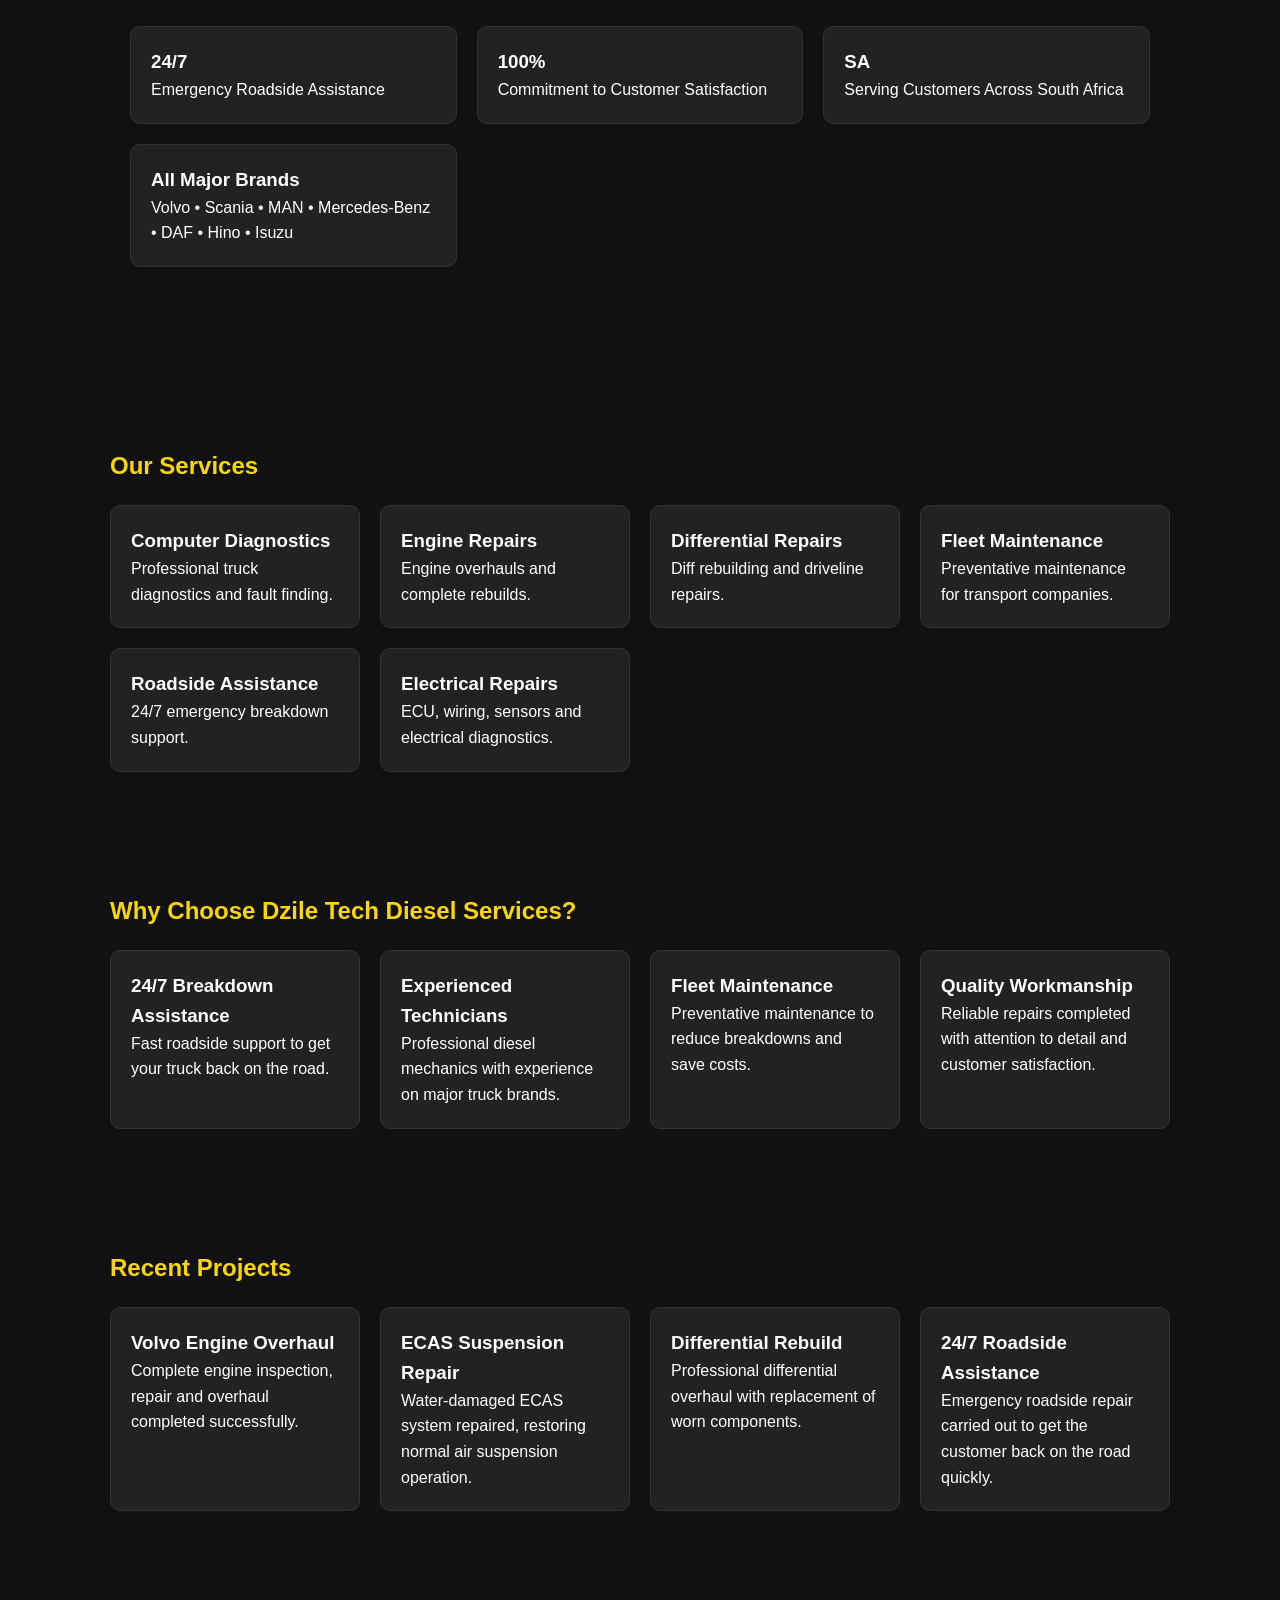
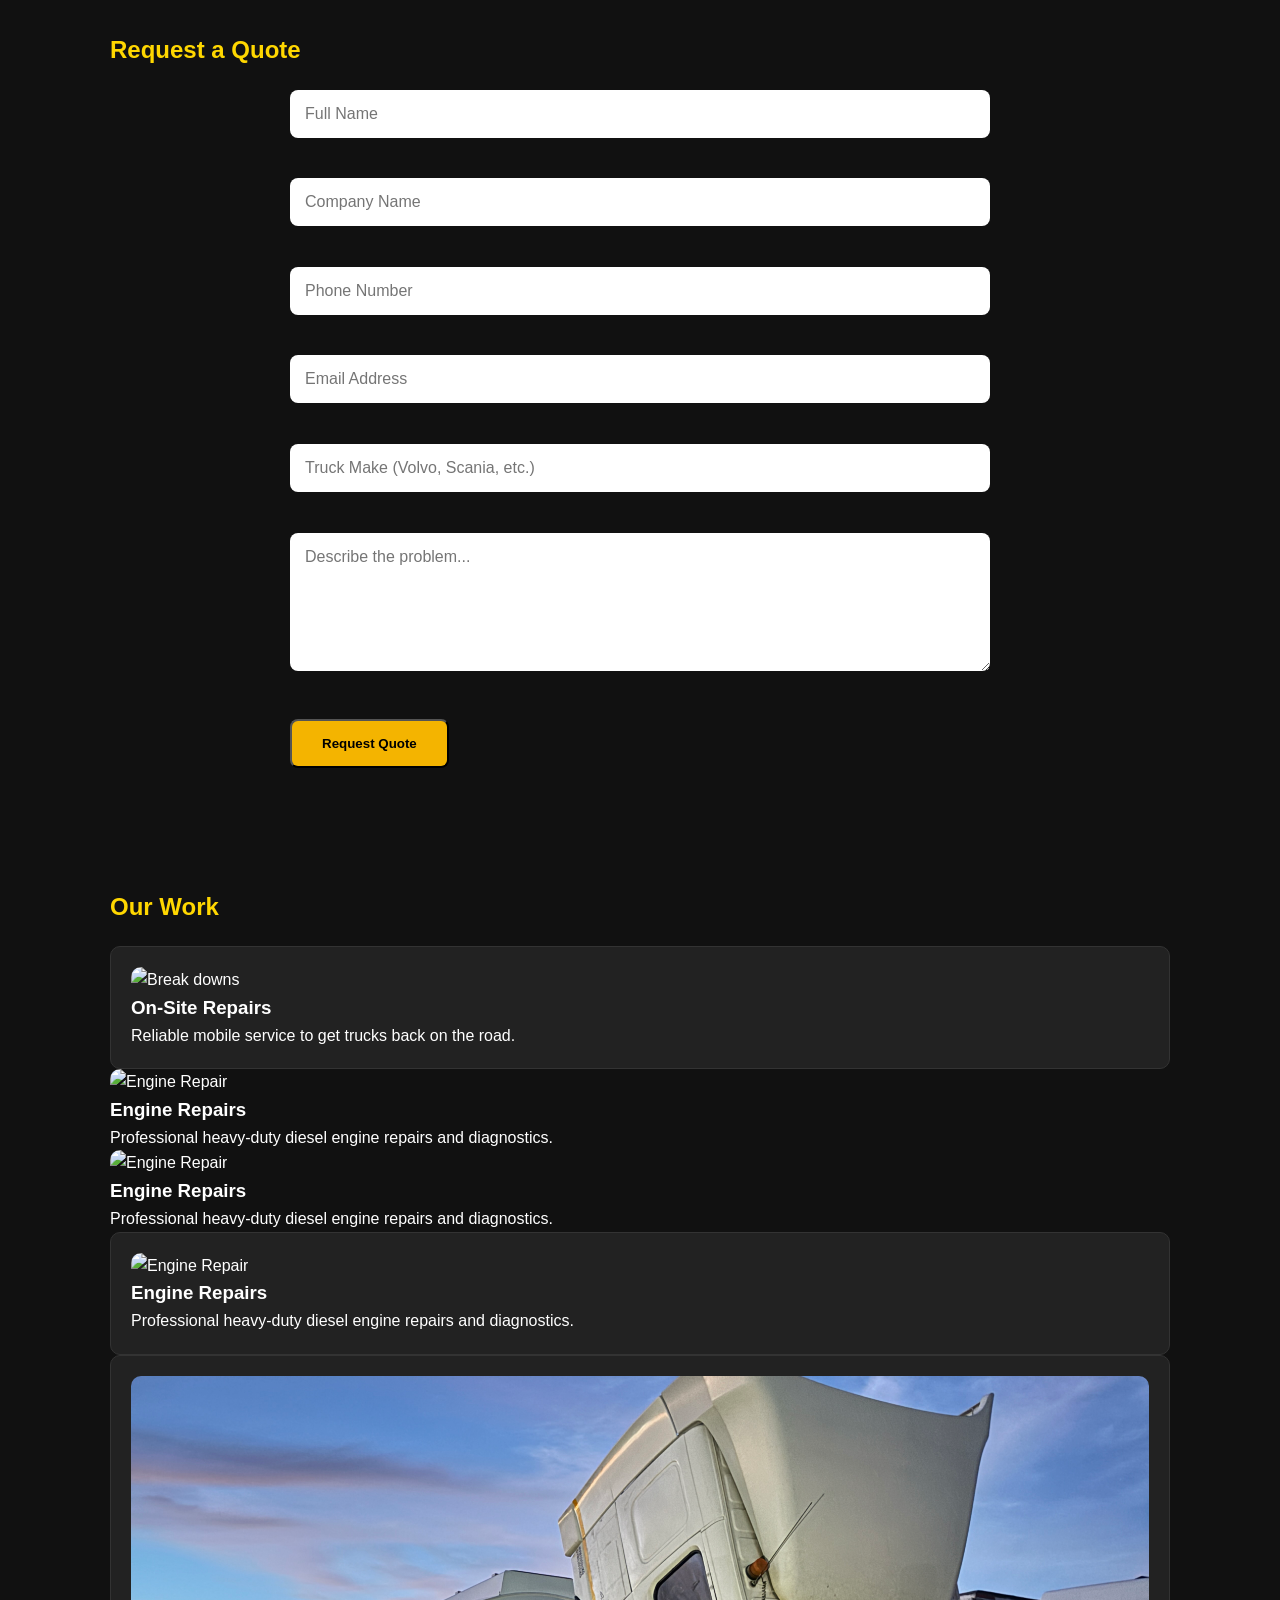
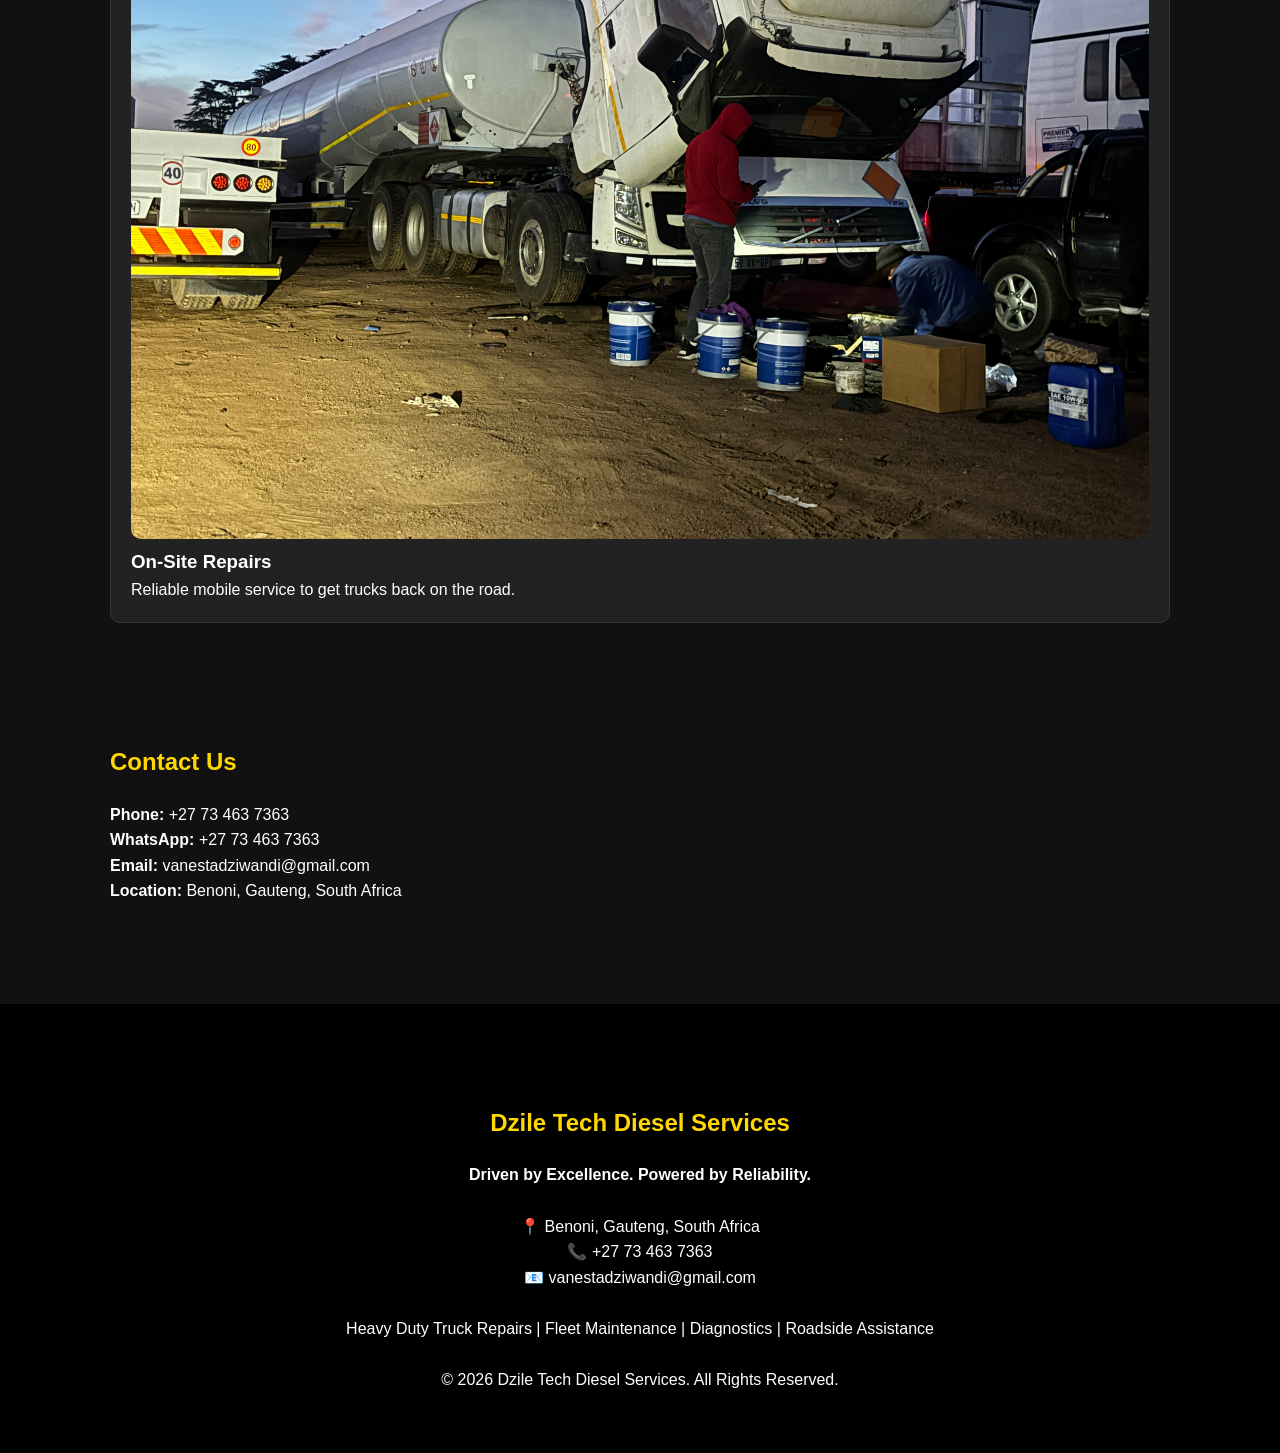
==== commit ba0aba47: "Update index.html" ====
--- a/index.html
+++ b/index.html
@@ -1,5 +1,4 @@
-# Dzile-tech-website
-Official website for Dzile Tech Diesel Services 
+
 <!DOCTYPE html>
 <html lang="en">
 <head>
@@ -66,7 +65,35 @@
 </p>
 
 </div>
-
+<section id="stats">
+
+<h2>Dzile Tech By The Numbers</h2>
+
+<div class="services">
+
+<div class="card">
+<h1>24/7</h1>
+<p>Emergency Roadside Assistance</p>
+</div>
+
+<div class="card">
+<h1>100%</h1>
+<p>Commitment to Customer Satisfaction</p>
+</div>
+
+<div class="card">
+<h1>SA</h1>
+<p>Serving Customers Across South Africa</p>
+</div>
+
+<div class="card">
+<h1>All Major Brands</h1>
+<p>Volvo • Scania • MAN • Mercedes-Benz • DAF • Hino • Isuzu</p>
+</div>
+
+</div>
+
+</section>
 </section>
 <section id="services">
     <h2>Our Services</h2>
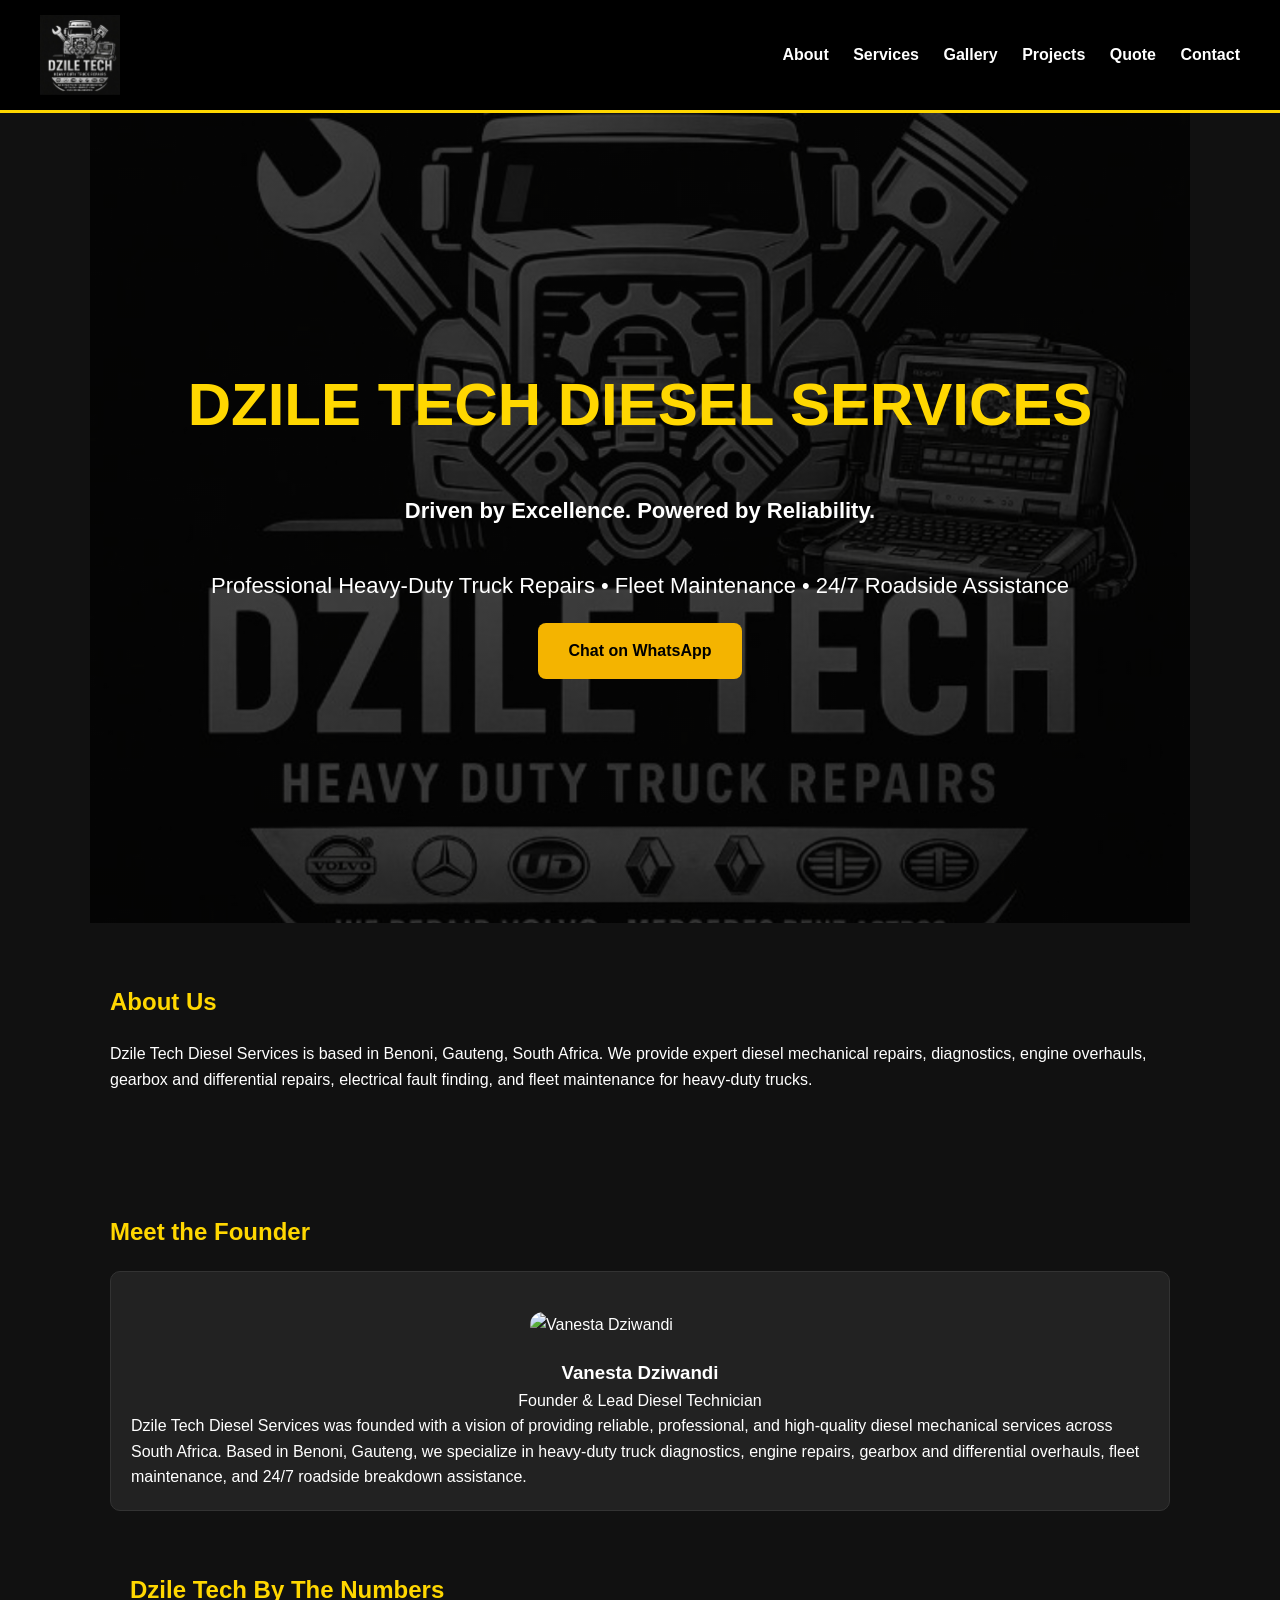
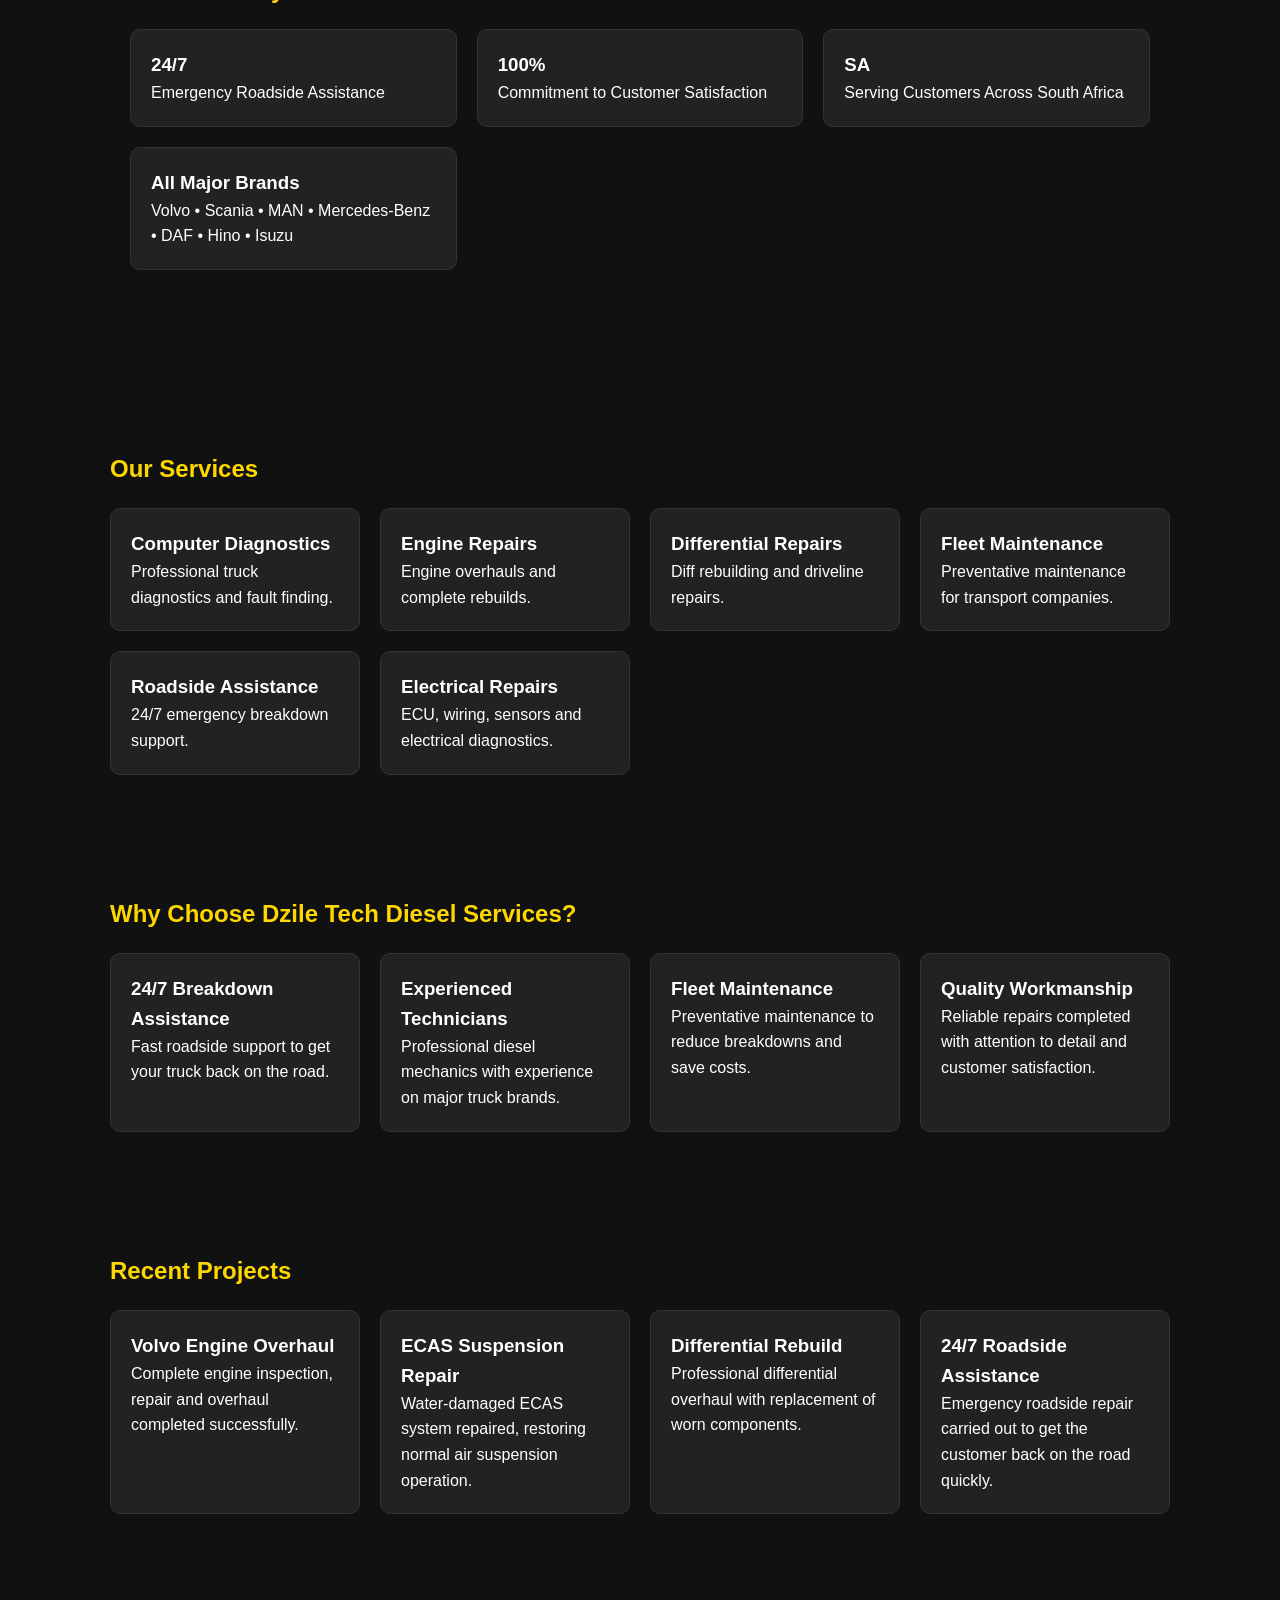
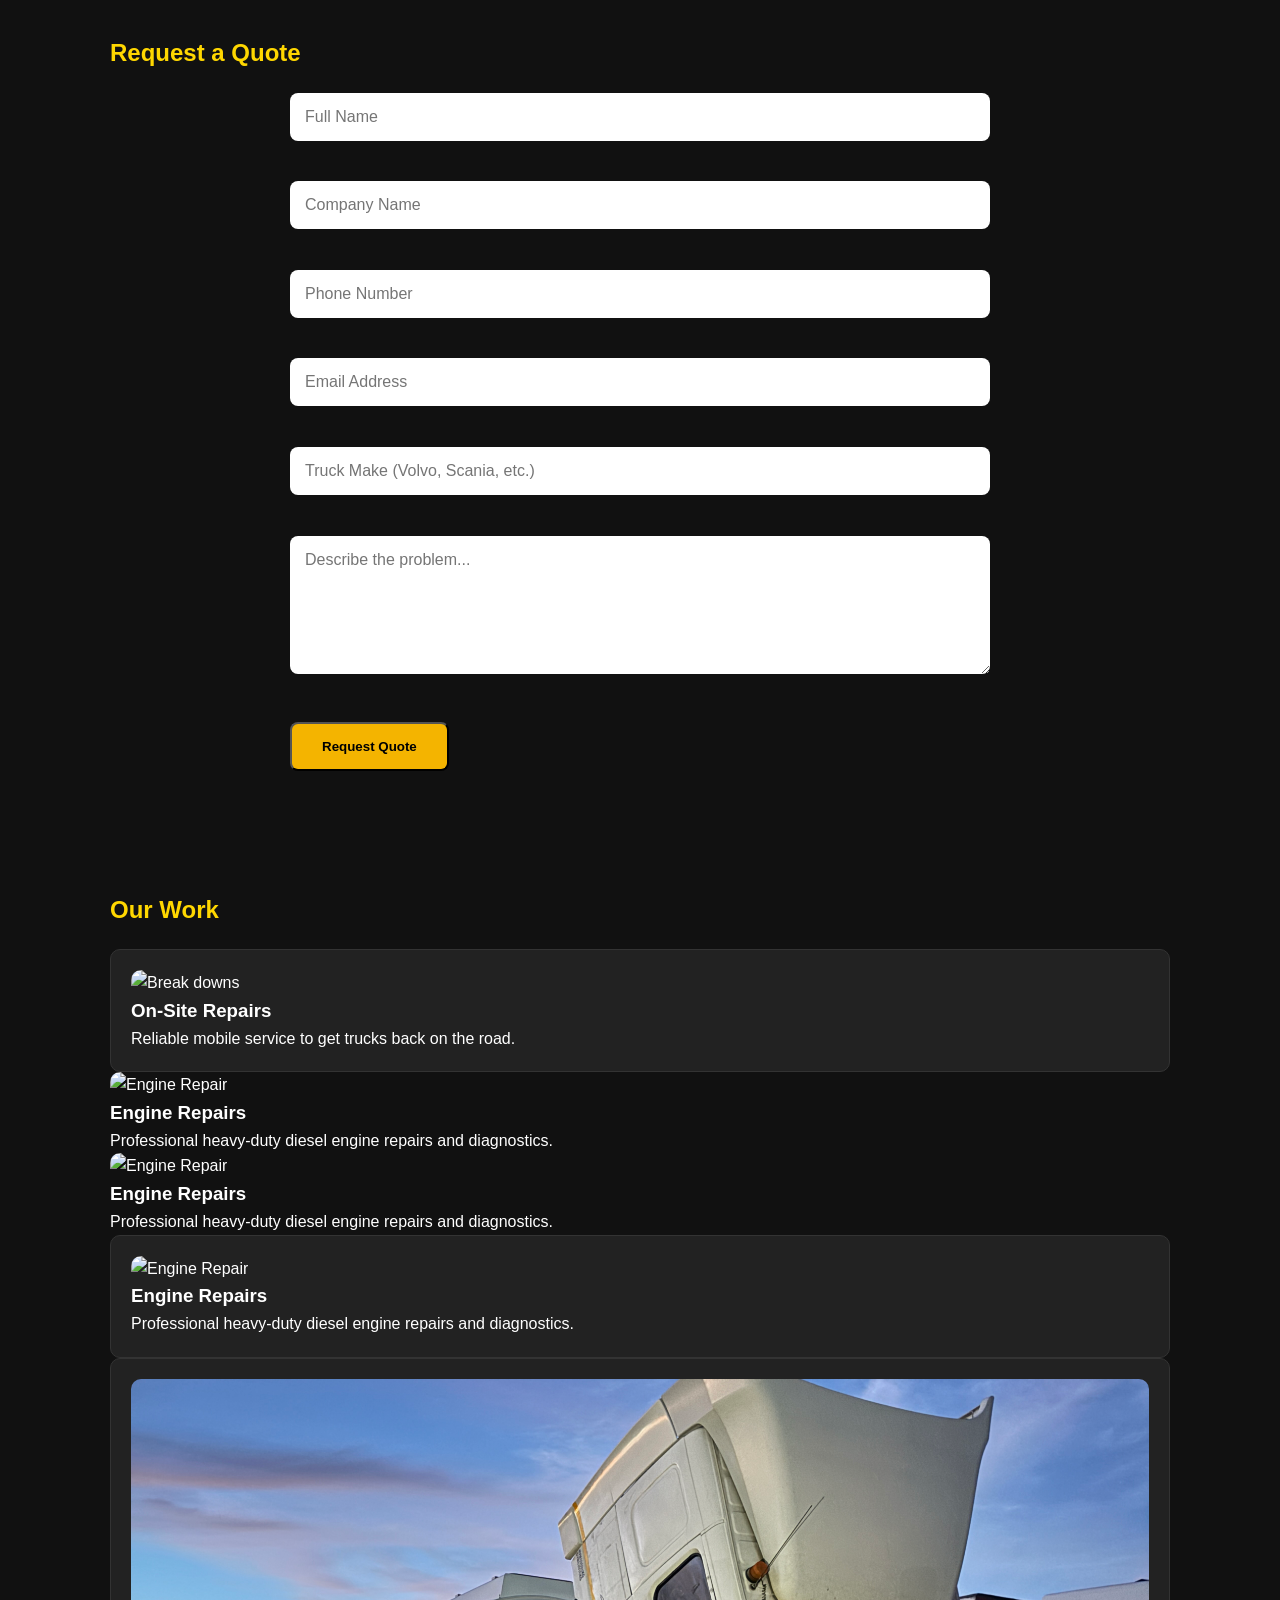
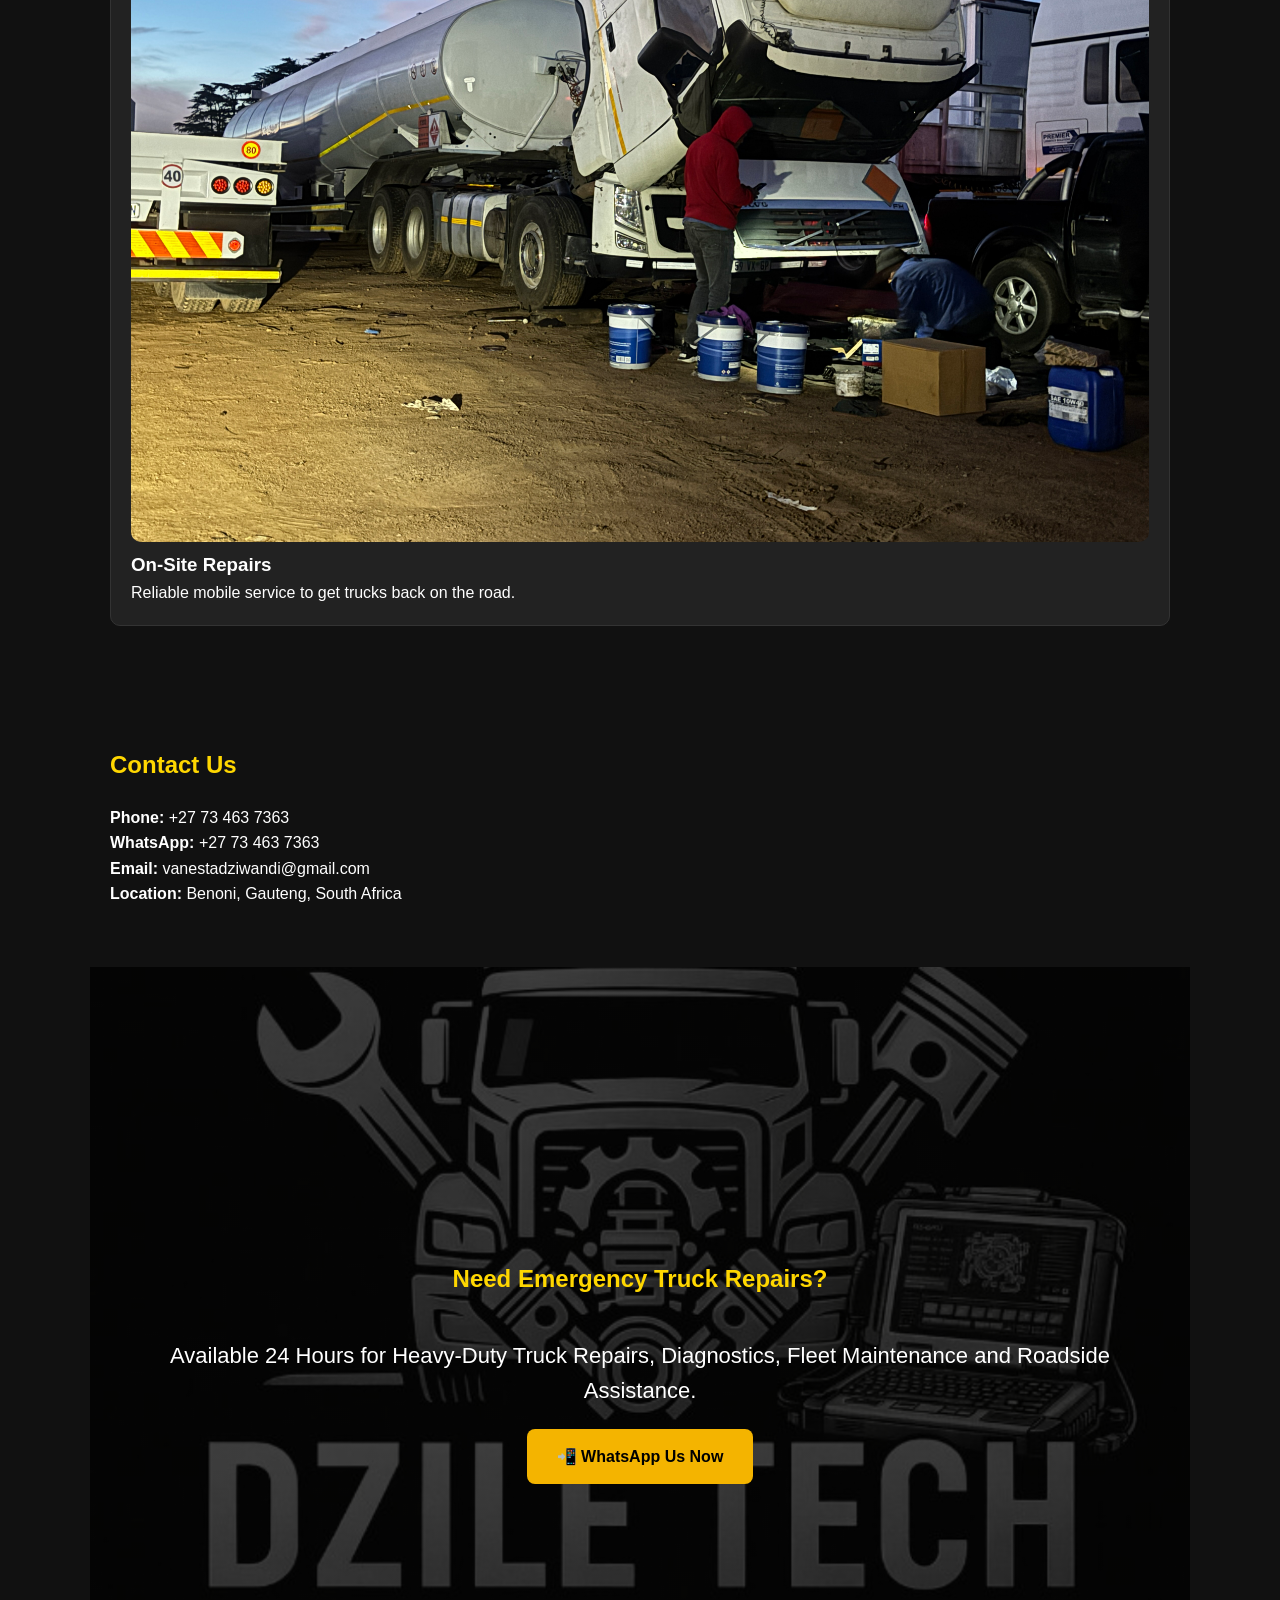
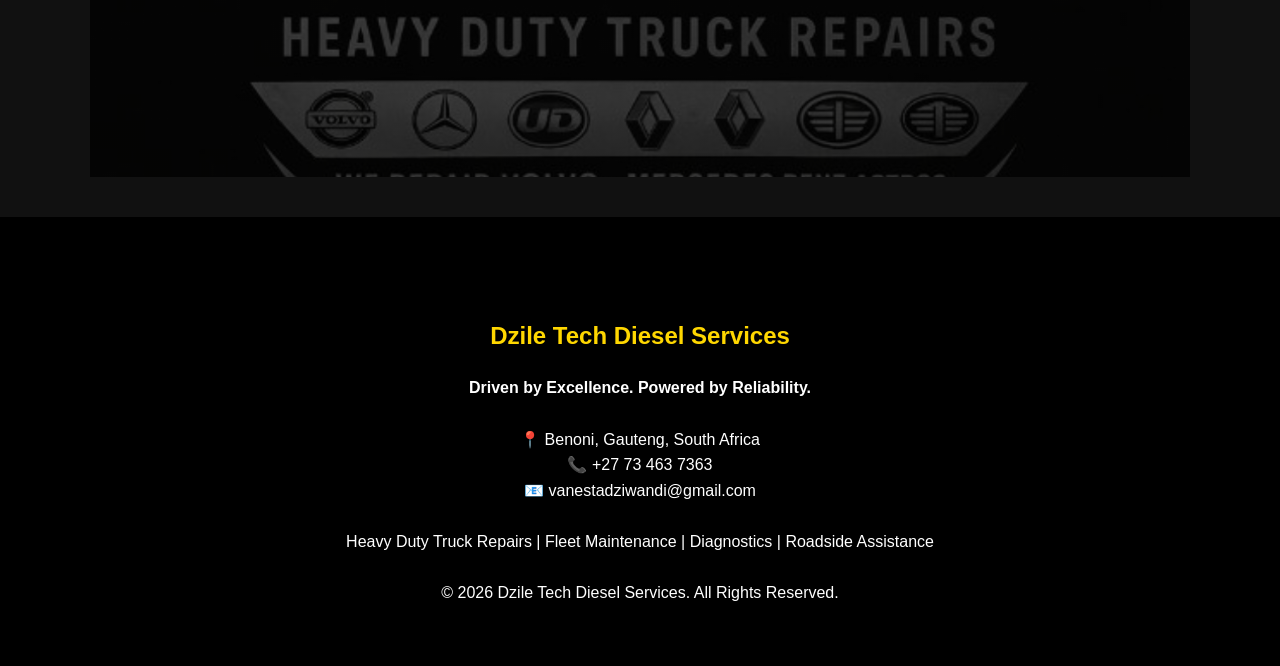
==== commit 39d686fe: "Update index.html" ====
--- a/index.html
+++ b/index.html
@@ -257,7 +257,17 @@
     <p><strong>Email:</strong> vanestadziwandi@gmail.com</p>
     <p><strong>Location:</strong> Benoni, Gauteng, South Africa</p>
 </section>
-
+<section class="hero">
+
+<h2>Need Emergency Truck Repairs?</h2>
+
+<p>Available 24 Hours for Heavy-Duty Truck Repairs, Diagnostics, Fleet Maintenance and Roadside Assistance.</p>
+
+<a href="https://wa.me/27734637363" class="btn">
+📲 WhatsApp Us Now
+</a>
+
+</section>
 <footer>
     <footer>
 
--- a/style.css
+++ b/style.css
@@ -135,3 +135,30 @@
 html{
     scroll-behavior:smooth;
 }
+header{
+    background:#000;
+    padding:15px 40px;
+    display:flex;
+    justify-content:space-between;
+    align-items:center;
+    position:sticky;
+    top:0;
+    z-index:1000;
+    border-bottom:3px solid #FFD700;
+}
+
+nav a{
+    color:white;
+    text-decoration:none;
+    margin-left:20px;
+    font-weight:bold;
+    transition:0.3s;
+}
+
+nav a:hover{
+    color:#FFD700;
+}
+
+.logo{
+    height:80px;
+}
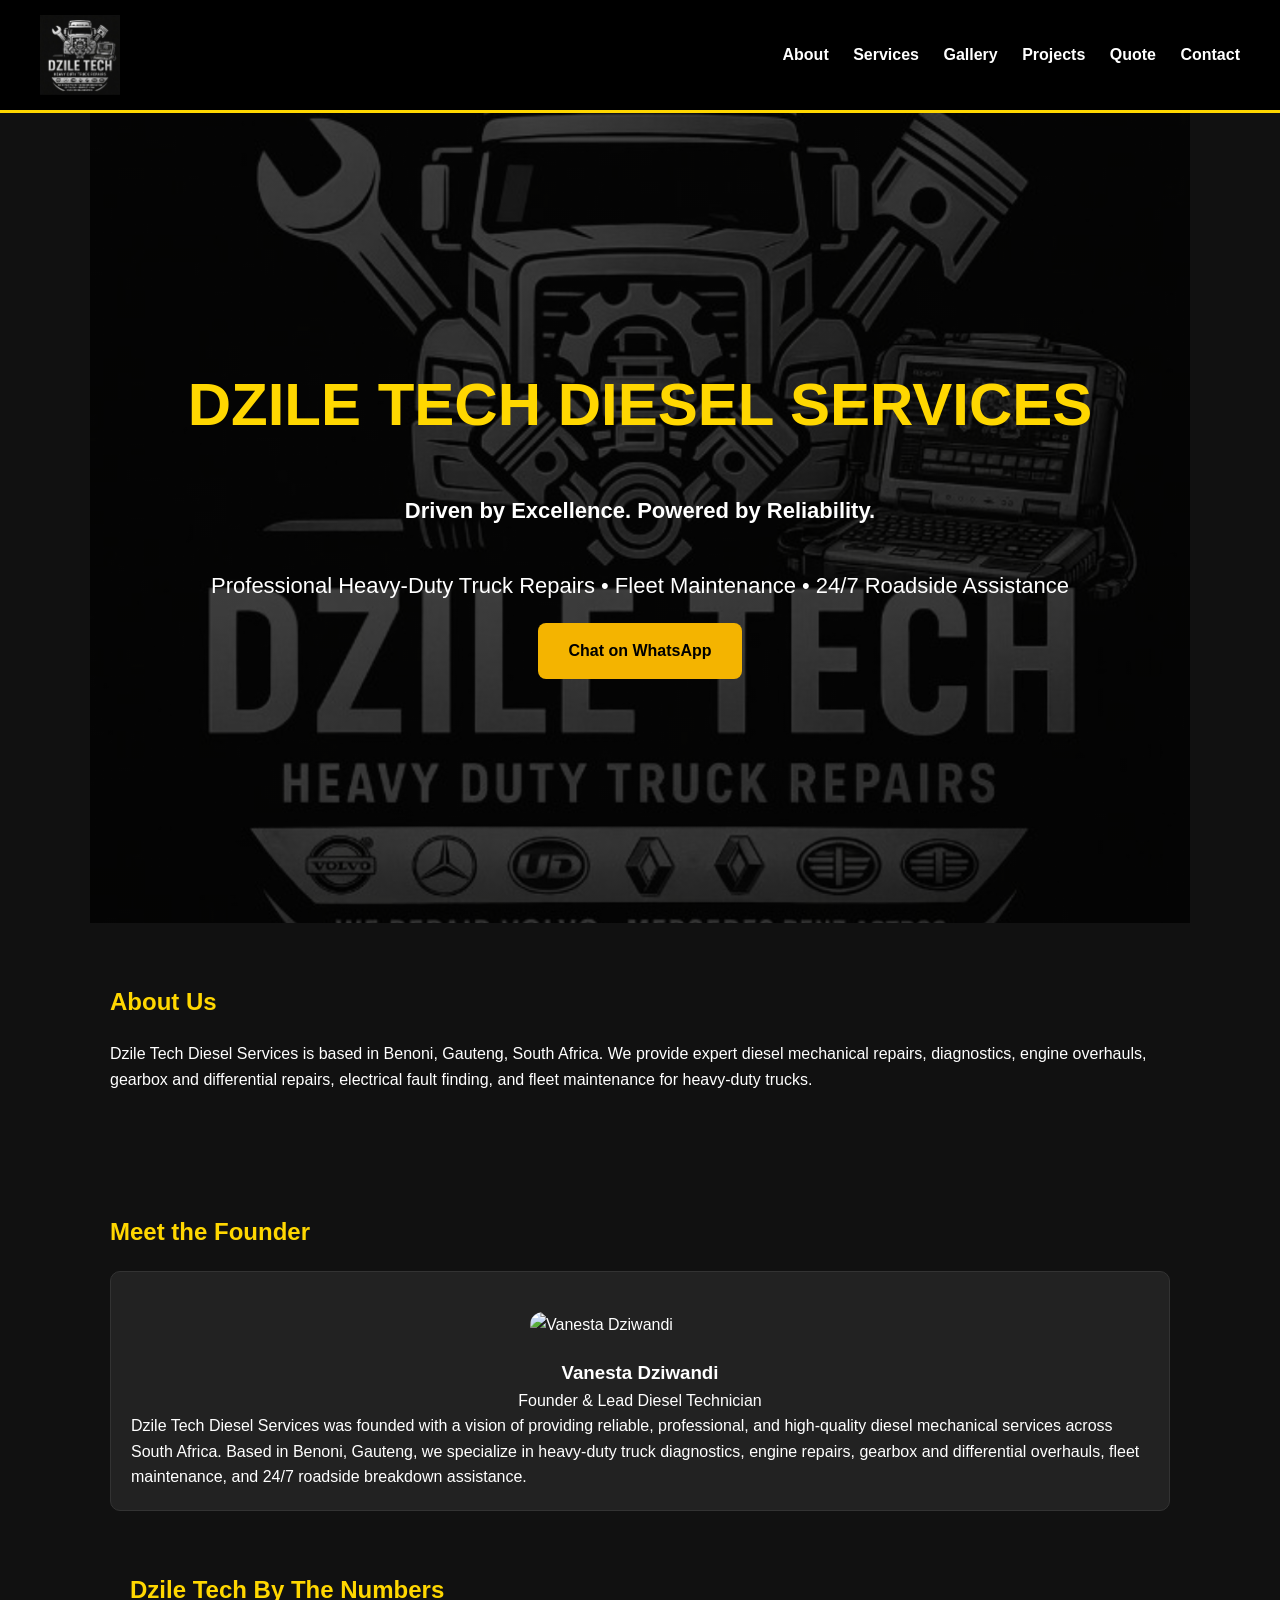
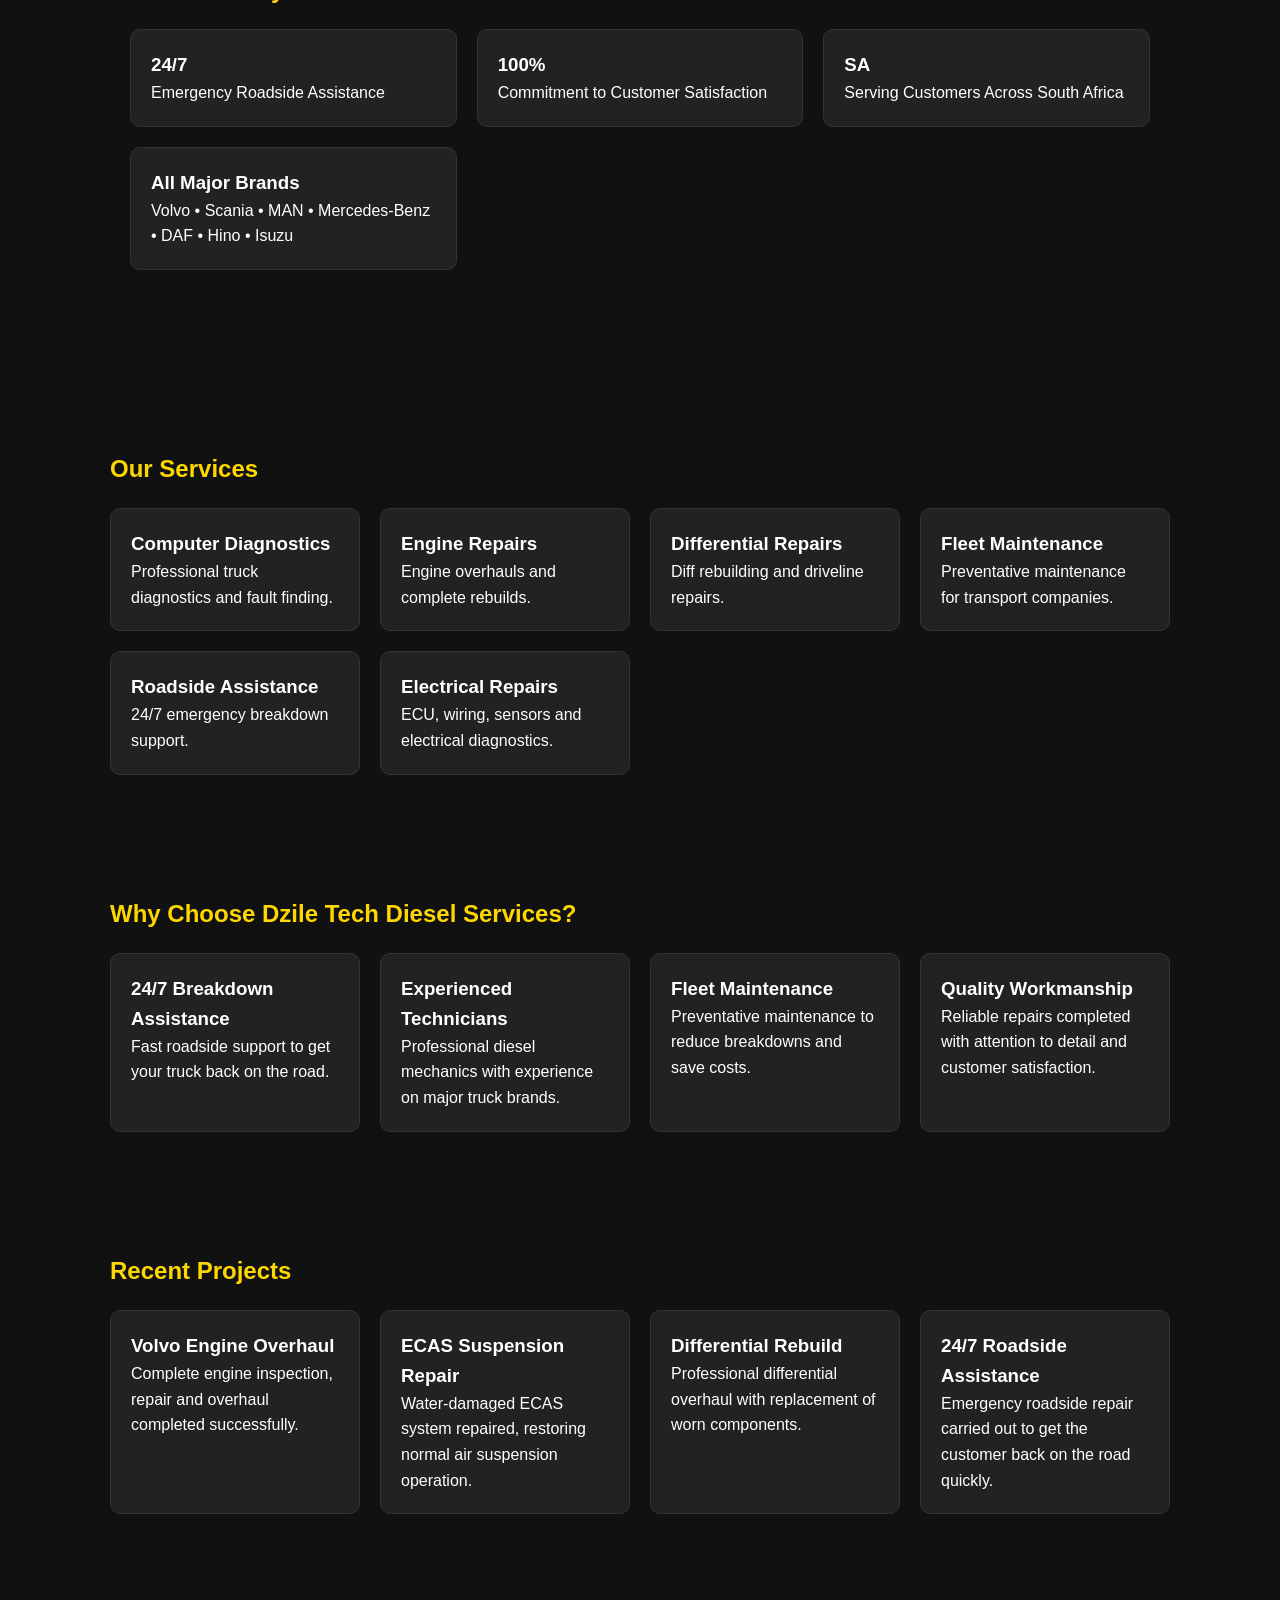
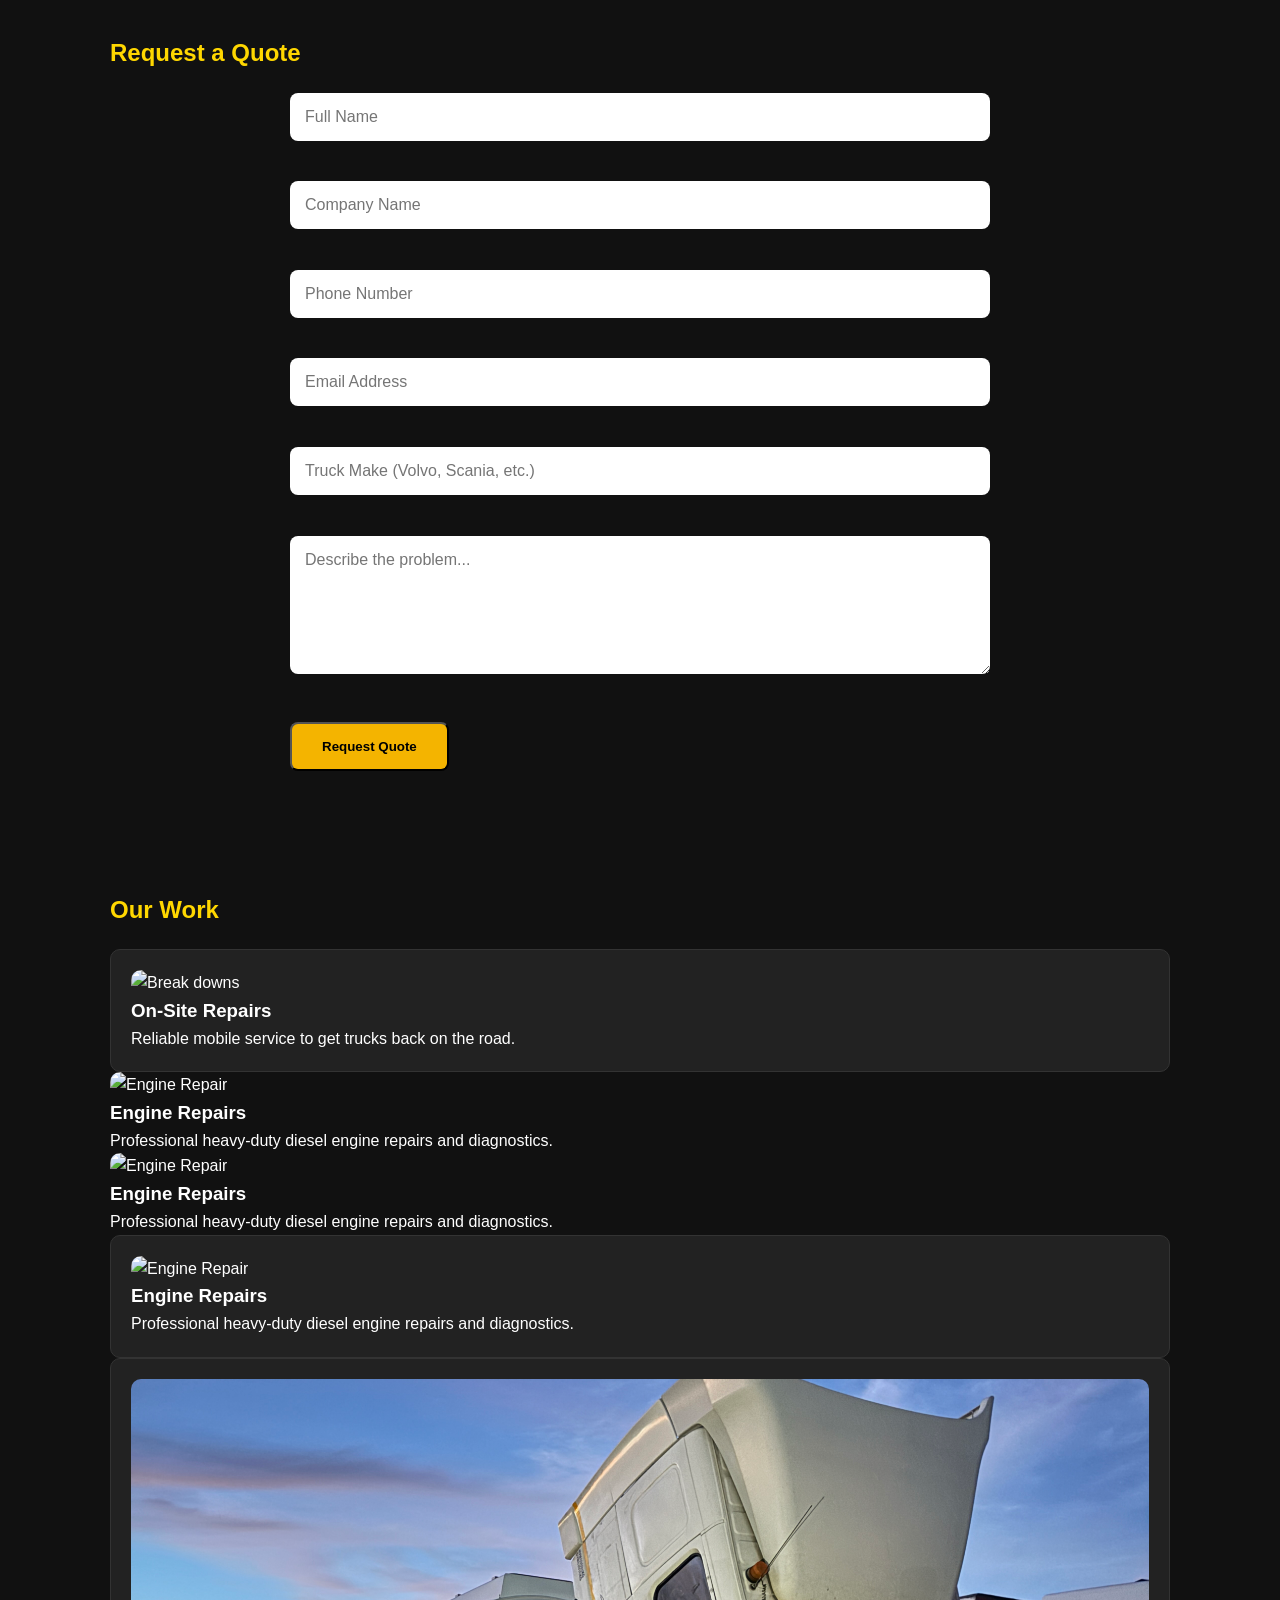
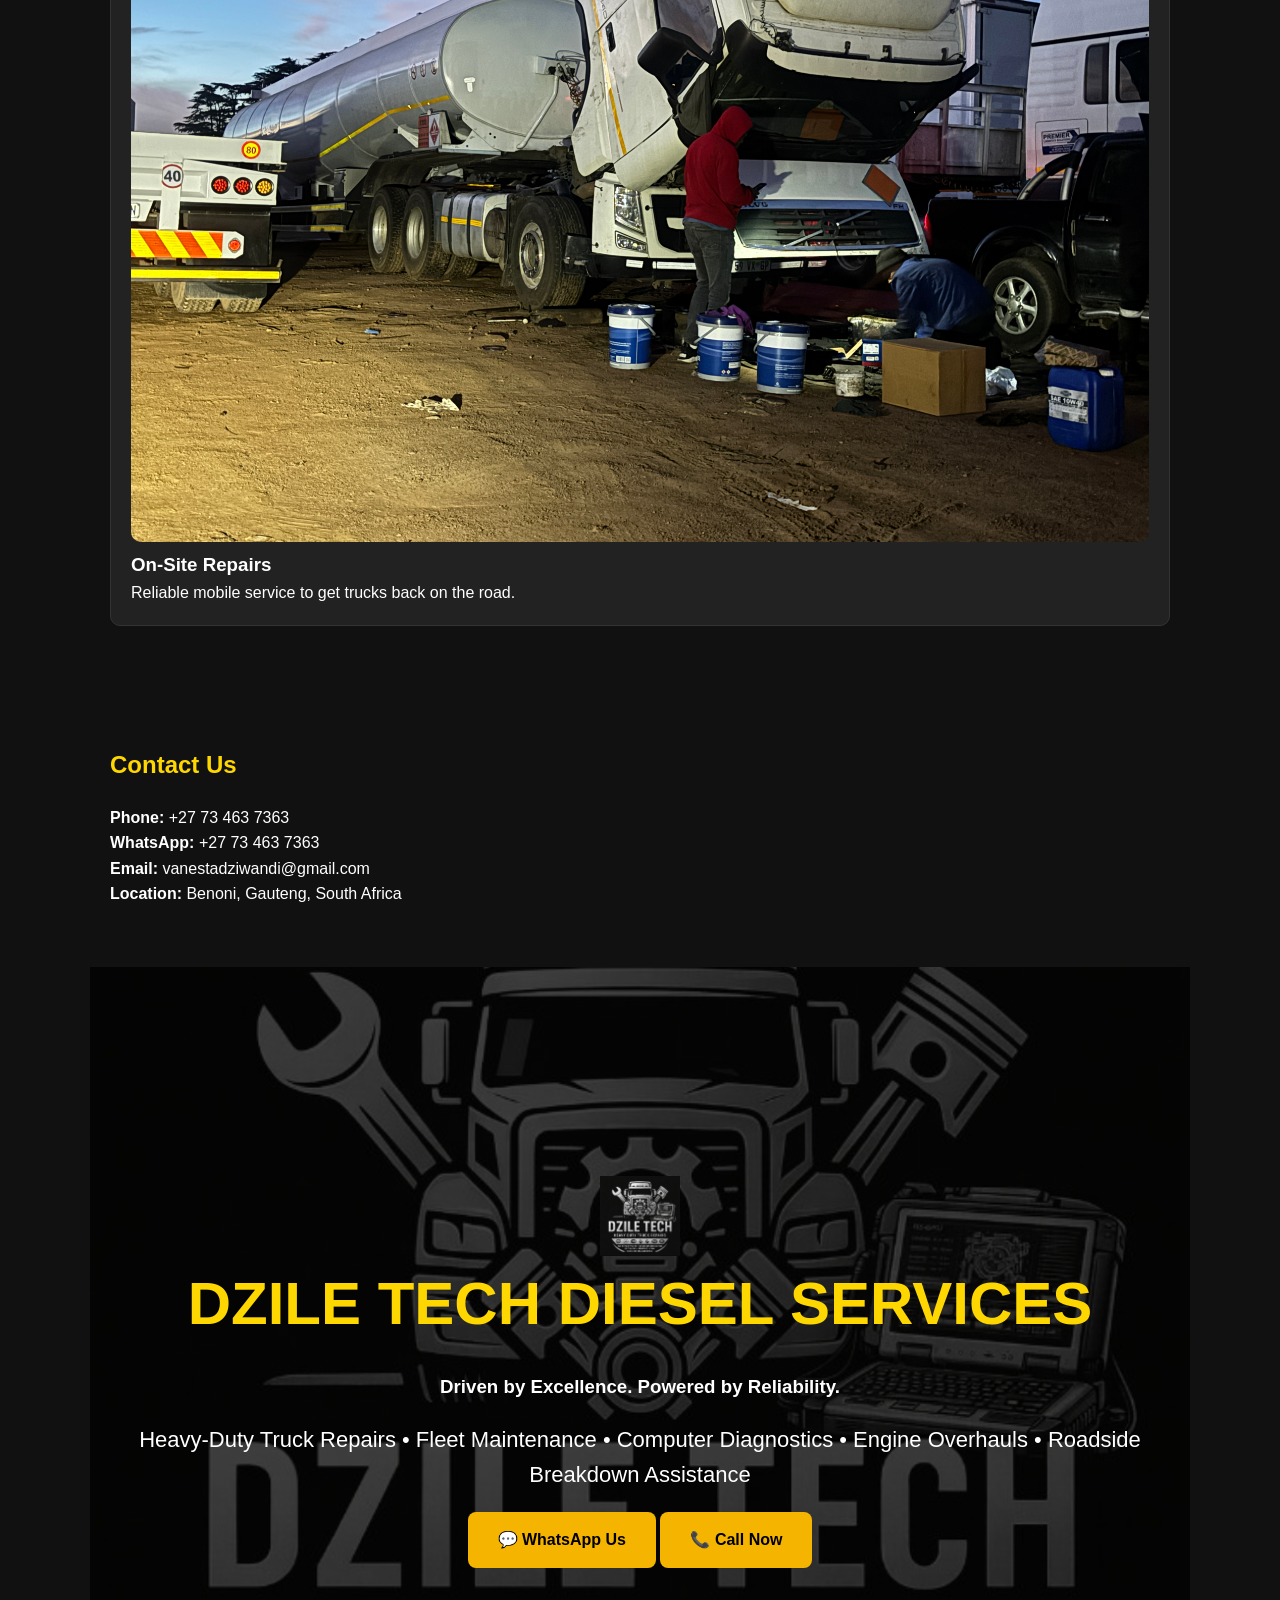
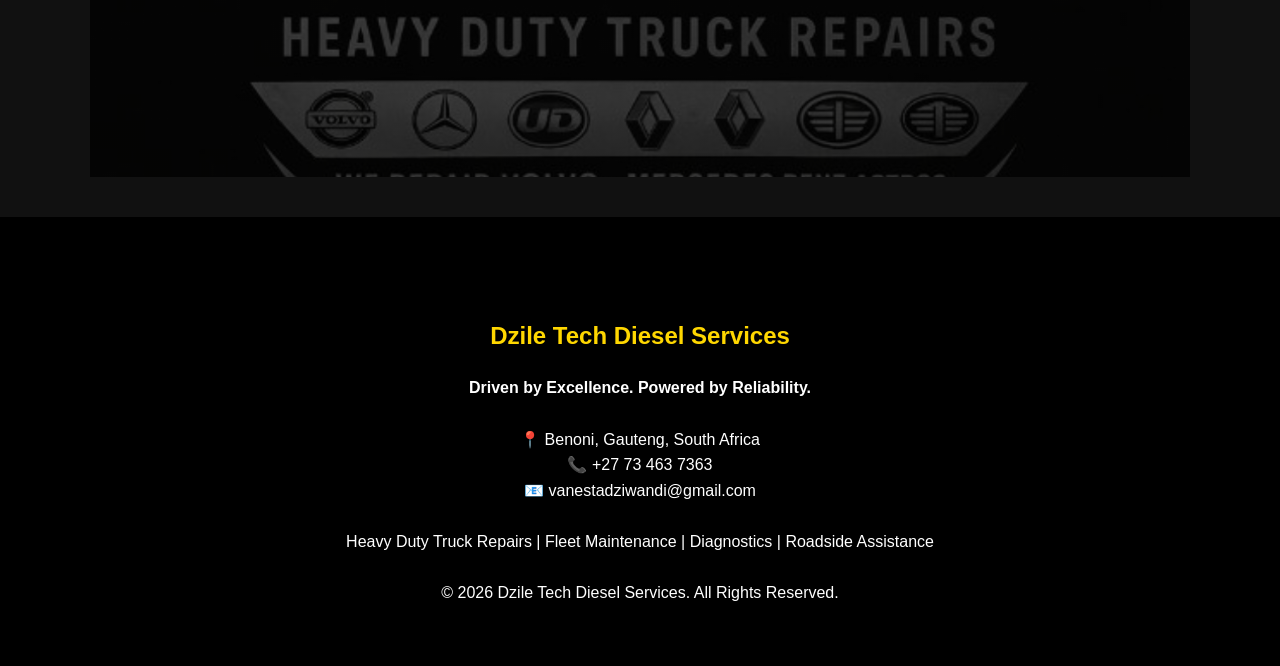
==== commit 254bad02: "Update index.html" ====
--- a/index.html
+++ b/index.html
@@ -259,13 +259,24 @@
 </section>
 <section class="hero">
 
-<h2>Need Emergency Truck Repairs?</h2>
-
-<p>Available 24 Hours for Heavy-Duty Truck Repairs, Diagnostics, Fleet Maintenance and Roadside Assistance.</p>
-
-<a href="https://wa.me/27734637363" class="btn">
-📲 WhatsApp Us Now
-</a>
+    <img src="IMG_1593.jpeg" alt="Dzile Tech Logo" class="logo">
+
+    <h1>DZILE TECH DIESEL SERVICES</h1>
+
+    <h3>Driven by Excellence. Powered by Reliability.</h3>
+
+    <p>
+        Heavy-Duty Truck Repairs • Fleet Maintenance • Computer Diagnostics •
+        Engine Overhauls • Roadside Breakdown Assistance
+    </p>
+
+    <div class="hero-buttons">
+        <a href="https://wa.me/27734637363" class="btn">💬 WhatsApp Us</a>
+
+        <a href="tel:+27734637363" class="btn">📞 Call Now</a>
+    </div>
+
+</section>
 
 </section>
 <footer>
